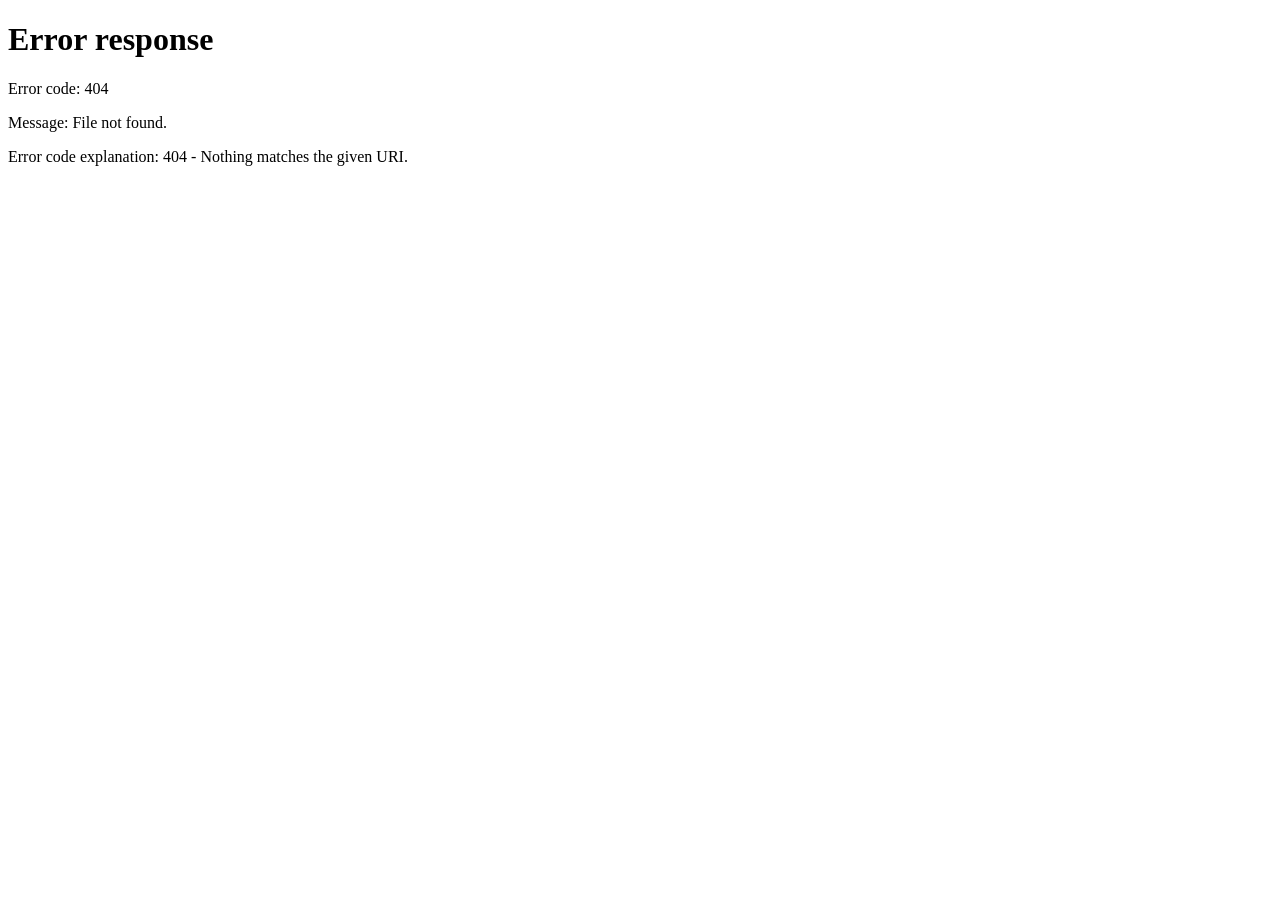
==== index.html @ 81681049 "Add files via upload" ====
<html xmlns="http://www.w3.org/1999/xhtml" lang="en">

<head>
	<meta http-equiv="Content-Type" content="text/html; charset=utf-8" />
	<meta name="description" content="HTTrack is an easy-to-use website mirror utility. It allows you to download a World Wide website from the Internet to a local directory,building recursively all structures, getting html, images, and other files from the server to your computer. Links are rebuiltrelatively so that you can freely browse to the local site (works with any browser). You can mirror several sites together so that you can jump from one toanother. You can, also, update an existing mirror site, or resume an interrupted download. The robot is fully configurable, with an integrated help" />
	<meta name="keywords" content="httrack, HTTRACK, HTTrack, winhttrack, WINHTTRACK, WinHTTrack, offline browser, web mirror utility, aspirateur web, surf offline, web capture, www mirror utility, browse offline, local  site builder, website mirroring, aspirateur www, internet grabber, capture de site web, internet tool, hors connexion, unix, dos, windows 95, windows 98, solaris, ibm580, AIX 4.0, HTS, HTGet, web aspirator, web aspirateur, libre, GPL, GNU, free software" />
	<title>Local index - HTTrack Website Copier</title>
  <!-- Mirror and index made by HTTrack Website Copier/3.49-2 [XR&CO'2014] -->
	<style type="text/css">
	<!--

body {
	margin: 0;  padding: 0;  margin-bottom: 15px;  margin-top: 8px;
	background: #77b;
}
body, td {
	font: 14px "Trebuchet MS", Verdana, Arial, Helvetica, sans-serif;
	}

#subTitle {
	background: #000;  color: #fff;  padding: 4px;  font-weight: bold; 
	}

#siteNavigation a, #siteNavigation .current {
	font-weight: bold;  color: #448;
	}
#siteNavigation a:link    { text-decoration: none; }
#siteNavigation a:visited { text-decoration: none; }

#siteNavigation .current { background-color: #ccd; }

#siteNavigation a:hover   { text-decoration: none;  background-color: #fff;  color: #000; }
#siteNavigation a:active  { text-decoration: none;  background-color: #ccc; }


a:link    { text-decoration: underline;  color: #00f; }
a:visited { text-decoration: underline;  color: #000; }
a:hover   { text-decoration: underline;  color: #c00; }
a:active  { text-decoration: underline; }

#pageContent {
	clear: both;
	border-bottom: 6px solid #000;
	padding: 10px;  padding-top: 20px;
	line-height: 1.65em;
	background-image: url(backblue.gif);
	background-repeat: no-repeat;
	background-position: top right;
	}

#pageContent, #siteNavigation {
	background-color: #ccd;
	}


.imgLeft  { float: left;   margin-right: 10px;  margin-bottom: 10px; }
.imgRight { float: right;  margin-left: 10px;   margin-bottom: 10px; }

hr { height: 1px;  color: #000;  background-color: #000;  margin-bottom: 15px; }

h1 { margin: 0;  font-weight: bold;  font-size: 2em; }
h2 { margin: 0;  font-weight: bold;  font-size: 1.6em; }
h3 { margin: 0;  font-weight: bold;  font-size: 1.3em; }
h4 { margin: 0;  font-weight: bold;  font-size: 1.18em; }

.blak { background-color: #000; }
.hide { display: none; }
.tableWidth { min-width: 400px; }

.tblRegular       { border-collapse: collapse; }
.tblRegular td    { padding: 6px;  background-image: url(fade.gif);  border: 2px solid #99c; }
.tblHeaderColor, .tblHeaderColor td { background: #99c; }
.tblNoBorder td   { border: 0; }


// -->
</style>

</head>

<table width="76%" border="0" align="center" cellspacing="0" cellpadding="3" class="tableWidth">
	<tr>
	<td id="subTitle">HTTrack Website Copier - Open Source offline browser</td>
	</tr>
</table>
<table width="76%" border="0" align="center" cellspacing="0" cellpadding="0" class="tableWidth">
<tr class="blak">
<td>
	<table width="100%" border="0" align="center" cellspacing="1" cellpadding="0">
	<tr>
	<td colspan="6"> 
		<table width="100%" border="0" align="center" cellspacing="0" cellpadding="10">
		<tr> 
		<td id="pageContent"> 
<!-- ==================== End prologue ==================== -->

	<meta name="generator" content="HTTrack Website Copier/3.x">
	<TITLE>Local index - HTTrack</TITLE>
</HEAD>
<BODY>
<H1 ALIGN=Center>Index of locally available sites:</H1>
	<TABLE BORDER="0" WIDTH="100%" CELLSPACING="1" CELLPADDING="0">
		<TR>
			<TD BACKGROUND="fade.gif">
				&middot;
					<A HREF="www.davidwalter.cz/index.html">
						VÁŠ WEB JE VAŠE VIZITKA - David Walter
					</A>		
			</TD>
		</TR>
	</TABLE>
	<BR>
	<BR>
	<BR>
  	<H6 ALIGN="RIGHT">
	<I>Mirror and index made by HTTrack Website Copier [XR&amp;CO'2008]</I>
	</H6>
	<!-- Mirror and index made by HTTrack Website Copier/3.49-2 [XR&CO'2014] -->
	<!-- Thanks for using HTTrack Website Copier! -->
	<meta HTTP-EQUIV="Refresh" CONTENT="0; URL=www.davidwalter.cz/index.html">


<!-- ==================== Start epilogue ==================== -->
		</td>
		</tr>
		</table>
	</td>
	</tr>
	</table>
</td>
</tr>
</table>

<table width="76%" border="0" align="center" valign="bottom" cellspacing="0" cellpadding="0">
	<tr>
	<td id="footer"><small>&copy; 2008 Xavier Roche & other contributors - Web Design: Leto Kauler.</small></td>
	</tr>
</table>

</body>

</html>
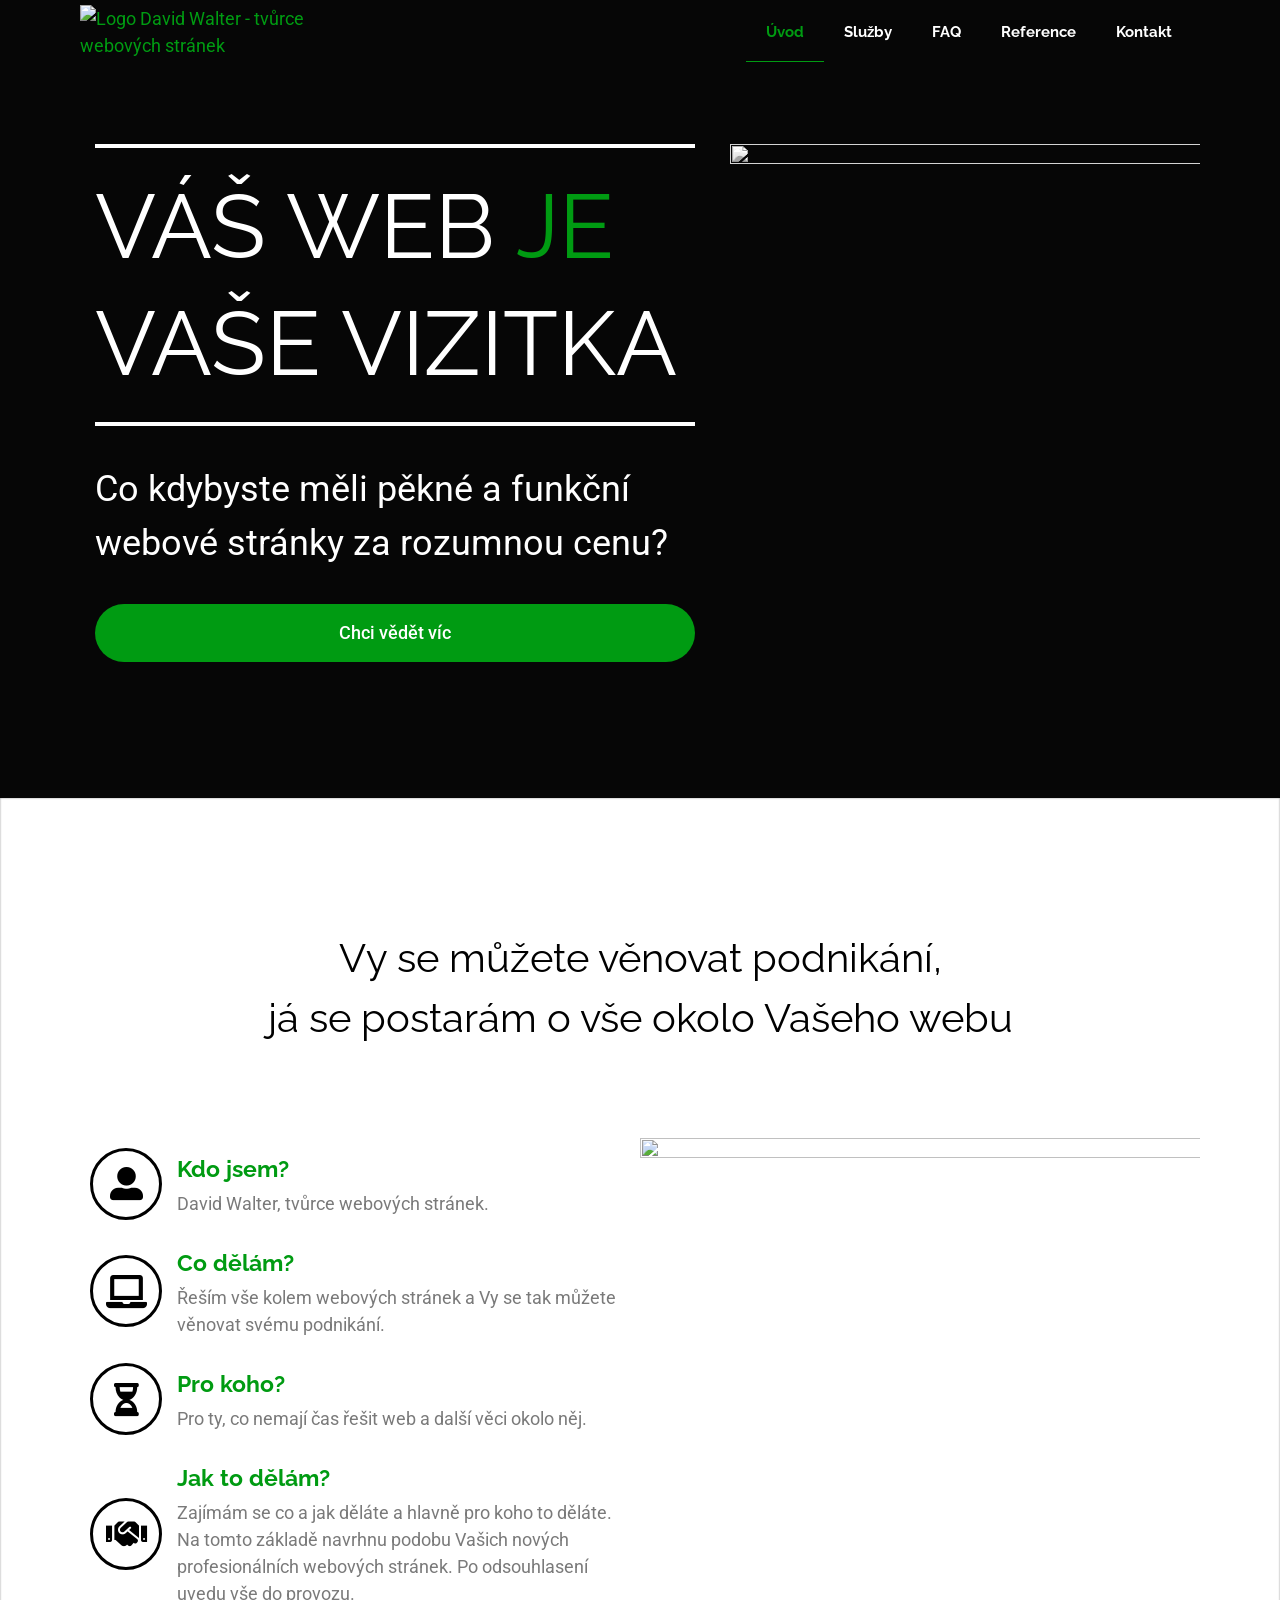
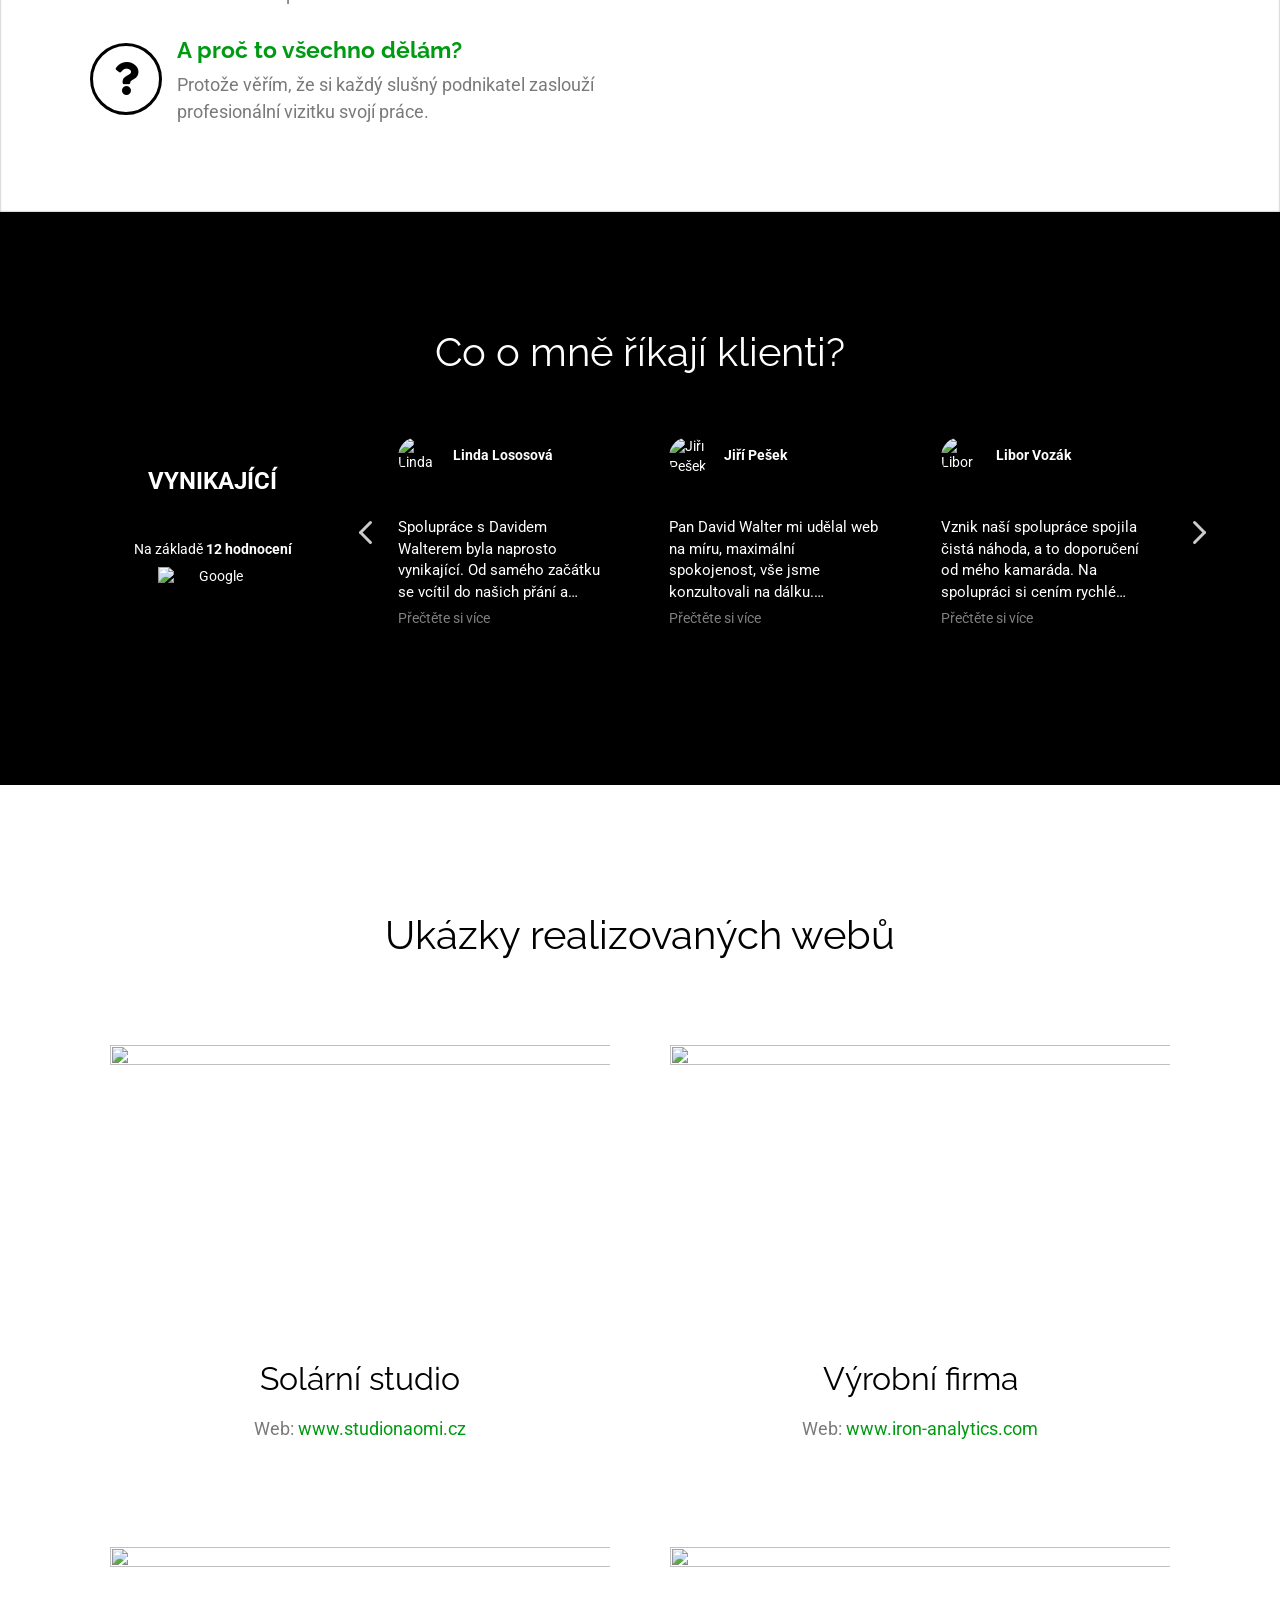
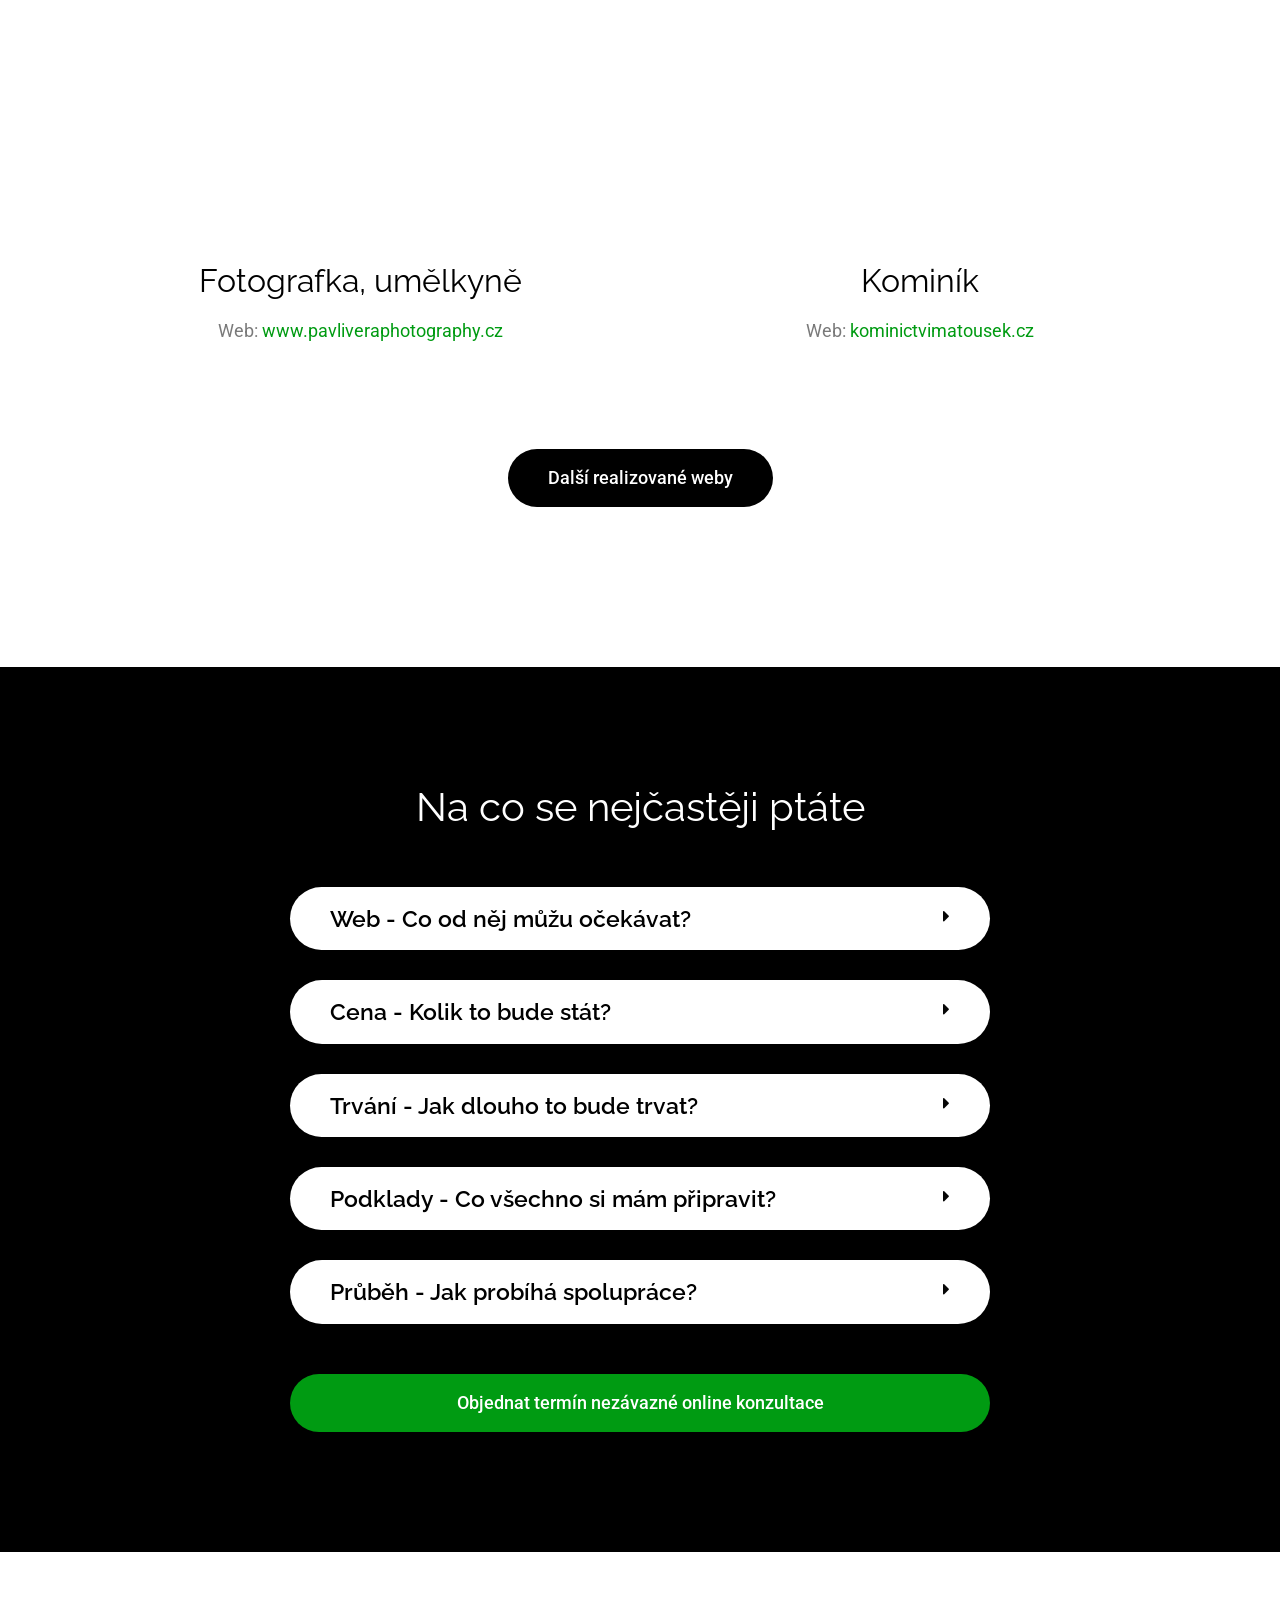
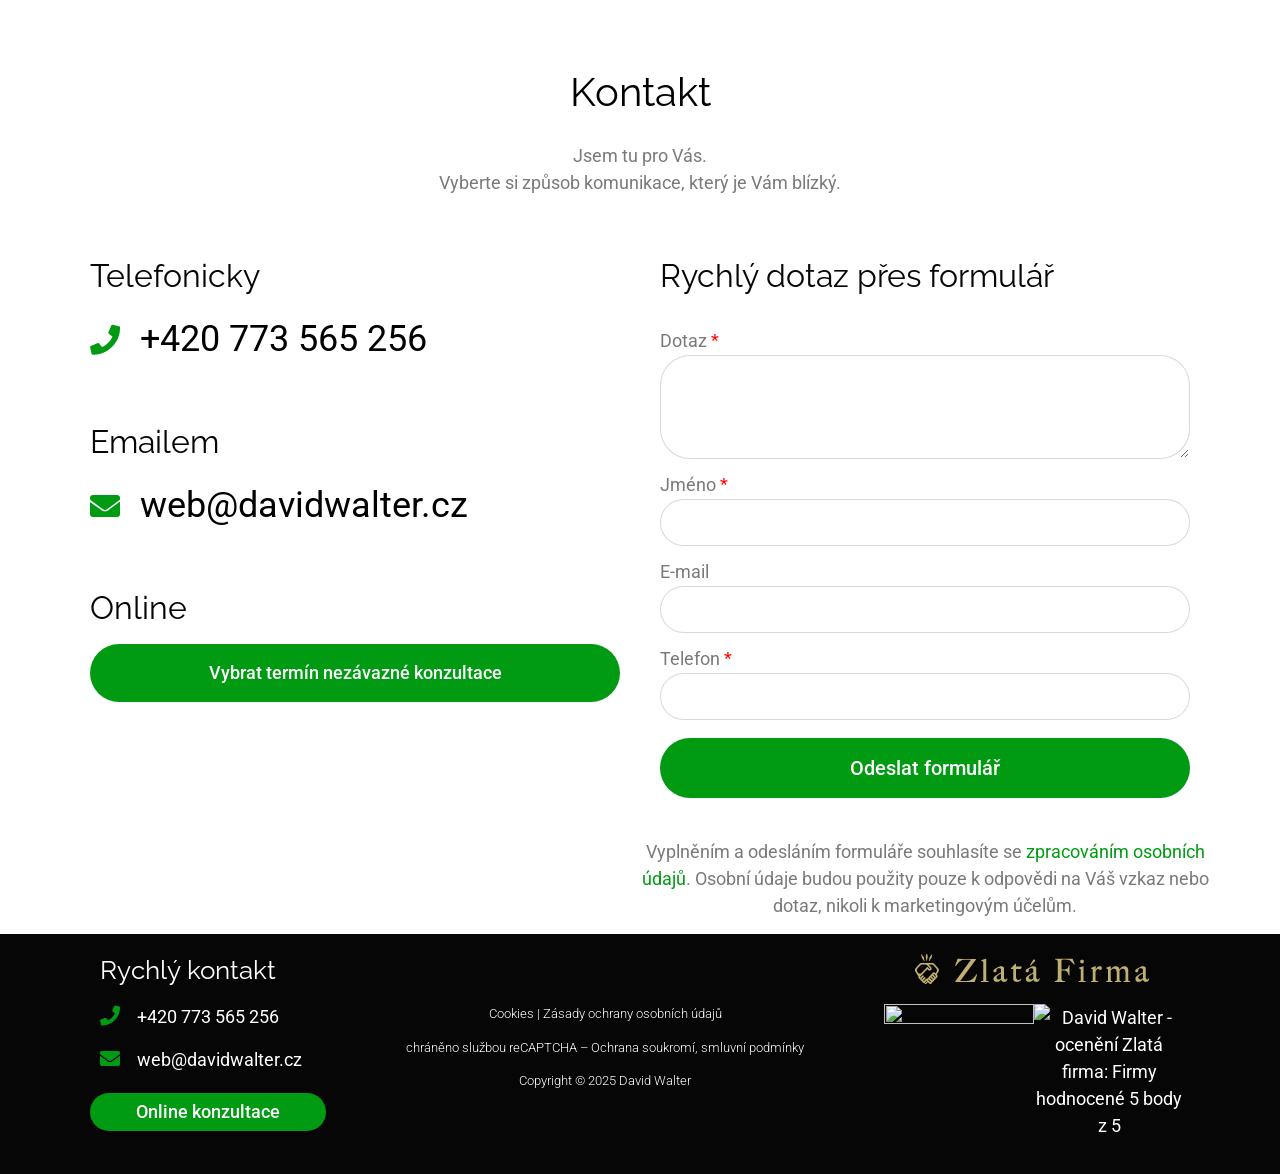
==== commit 711a1e6d: "Add files via upload" ====
--- a/index.html
+++ b/index.html
@@ -1,144 +1,40 @@
-<html xmlns="http://www.w3.org/1999/xhtml" lang="en">
-
-<head>
-	<meta http-equiv="Content-Type" content="text/html; charset=utf-8" />
-	<meta name="description" content="HTTrack is an easy-to-use website mirror utility. It allows you to download a World Wide website from the Internet to a local directory,building recursively all structures, getting html, images, and other files from the server to your computer. Links are rebuiltrelatively so that you can freely browse to the local site (works with any browser). You can mirror several sites together so that you can jump from one toanother. You can, also, update an existing mirror site, or resume an interrupted download. The robot is fully configurable, with an integrated help" />
-	<meta name="keywords" content="httrack, HTTRACK, HTTrack, winhttrack, WINHTTRACK, WinHTTrack, offline browser, web mirror utility, aspirateur web, surf offline, web capture, www mirror utility, browse offline, local  site builder, website mirroring, aspirateur www, internet grabber, capture de site web, internet tool, hors connexion, unix, dos, windows 95, windows 98, solaris, ibm580, AIX 4.0, HTS, HTGet, web aspirator, web aspirateur, libre, GPL, GNU, free software" />
-	<title>Local index - HTTrack Website Copier</title>
-  <!-- Mirror and index made by HTTrack Website Copier/3.49-2 [XR&CO'2014] -->
-	<style type="text/css">
-	<!--
-
-body {
-	margin: 0;  padding: 0;  margin-bottom: 15px;  margin-top: 8px;
-	background: #77b;
-}
-body, td {
-	font: 14px "Trebuchet MS", Verdana, Arial, Helvetica, sans-serif;
-	}
-
-#subTitle {
-	background: #000;  color: #fff;  padding: 4px;  font-weight: bold; 
-	}
-
-#siteNavigation a, #siteNavigation .current {
-	font-weight: bold;  color: #448;
-	}
-#siteNavigation a:link    { text-decoration: none; }
-#siteNavigation a:visited { text-decoration: none; }
-
-#siteNavigation .current { background-color: #ccd; }
-
-#siteNavigation a:hover   { text-decoration: none;  background-color: #fff;  color: #000; }
-#siteNavigation a:active  { text-decoration: none;  background-color: #ccc; }
-
-
-a:link    { text-decoration: underline;  color: #00f; }
-a:visited { text-decoration: underline;  color: #000; }
-a:hover   { text-decoration: underline;  color: #c00; }
-a:active  { text-decoration: underline; }
-
-#pageContent {
-	clear: both;
-	border-bottom: 6px solid #000;
-	padding: 10px;  padding-top: 20px;
-	line-height: 1.65em;
-	background-image: url(backblue.gif);
-	background-repeat: no-repeat;
-	background-position: top right;
-	}
-
-#pageContent, #siteNavigation {
-	background-color: #ccd;
-	}
-
-
-.imgLeft  { float: left;   margin-right: 10px;  margin-bottom: 10px; }
-.imgRight { float: right;  margin-left: 10px;   margin-bottom: 10px; }
-
-hr { height: 1px;  color: #000;  background-color: #000;  margin-bottom: 15px; }
-
-h1 { margin: 0;  font-weight: bold;  font-size: 2em; }
-h2 { margin: 0;  font-weight: bold;  font-size: 1.6em; }
-h3 { margin: 0;  font-weight: bold;  font-size: 1.3em; }
-h4 { margin: 0;  font-weight: bold;  font-size: 1.18em; }
-
-.blak { background-color: #000; }
-.hide { display: none; }
-.tableWidth { min-width: 400px; }
-
-.tblRegular       { border-collapse: collapse; }
-.tblRegular td    { padding: 6px;  background-image: url(fade.gif);  border: 2px solid #99c; }
-.tblHeaderColor, .tblHeaderColor td { background: #99c; }
-.tblNoBorder td   { border: 0; }
-
-
-// -->
-</style>
-
-</head>
-
-<table width="76%" border="0" align="center" cellspacing="0" cellpadding="3" class="tableWidth">
-	<tr>
-	<td id="subTitle">HTTrack Website Copier - Open Source offline browser</td>
-	</tr>
-</table>
-<table width="76%" border="0" align="center" cellspacing="0" cellpadding="0" class="tableWidth">
-<tr class="blak">
-<td>
-	<table width="100%" border="0" align="center" cellspacing="1" cellpadding="0">
-	<tr>
-	<td colspan="6"> 
-		<table width="100%" border="0" align="center" cellspacing="0" cellpadding="10">
-		<tr> 
-		<td id="pageContent"> 
-<!-- ==================== End prologue ==================== -->
-
-	<meta name="generator" content="HTTrack Website Copier/3.x">
-	<TITLE>Local index - HTTrack</TITLE>
-</HEAD>
-<BODY>
-<H1 ALIGN=Center>Index of locally available sites:</H1>
-	<TABLE BORDER="0" WIDTH="100%" CELLSPACING="1" CELLPADDING="0">
-		<TR>
-			<TD BACKGROUND="fade.gif">
-				&middot;
-					<A HREF="www.davidwalter.cz/index.html">
-						VÁŠ WEB JE VAŠE VIZITKA - David Walter
-					</A>		
-			</TD>
-		</TR>
-	</TABLE>
-	<BR>
-	<BR>
-	<BR>
-  	<H6 ALIGN="RIGHT">
-	<I>Mirror and index made by HTTrack Website Copier [XR&amp;CO'2008]</I>
-	</H6>
-	<!-- Mirror and index made by HTTrack Website Copier/3.49-2 [XR&CO'2014] -->
-	<!-- Thanks for using HTTrack Website Copier! -->
-	<meta HTTP-EQUIV="Refresh" CONTENT="0; URL=www.davidwalter.cz/index.html">
-
-
-<!-- ==================== Start epilogue ==================== -->
-		</td>
-		</tr>
-		</table>
-	</td>
-	</tr>
-	</table>
-</td>
-</tr>
-</table>
-
-<table width="76%" border="0" align="center" valign="bottom" cellspacing="0" cellpadding="0">
-	<tr>
-	<td id="footer"><small>&copy; 2008 Xavier Roche & other contributors - Web Design: Leto Kauler.</small></td>
-	</tr>
-</table>
-
-</body>
-
-</html>
-
-
+<!doctype html><html lang="cs" prefix="og: https://ogp.me/ns#">
+<!-- Mirrored from www.davidwalter.cz/ by HTTrack Website Copier/3.x [XR&CO'2014], Fri, 10 Apr 2026 12:38:30 GMT -->
+<!-- Added by HTTrack --><meta http-equiv="content-type" content="text/html;charset=UTF-8" /><!-- /Added by HTTrack -->
+<head><meta charset="UTF-8"><meta name="viewport" content="width=device-width, initial-scale=1"><link rel="profile" href="http://gmpg.org/xfn/11"><style>img:is([sizes="auto" i],[sizes^="auto," i]){contain-intrinsic-size:3000px 1500px}</style><title>VÁŠ WEB JE VAŠE VIZITKA - David Walter</title><style id="rocket-critical-css">ol,ul{box-sizing:border-box}:root{--wp--preset--font-size--normal:16px;--wp--preset--font-size--huge:42px}body>:not(.preloader-plus){opacity:0}.preloader-plus{position:fixed;top:0;left:0;width:100%;height:100%;width:100vw;height:100vh;opacity:1;background-color:#fff;z-index:999;transform:scale(1)}.preloader-plus *{opacity:1;transform:translate(0,0) scale(1)}.preloader-plus img{display:block;max-width:100%}.preloader-plus .preloader-content{position:absolute;top:50%;left:50%;transform:translate3d(-50%,-50%,0);width:100%;display:-ms-flexbox;display:flex;-ms-flex-flow:column nowrap;flex-flow:column nowrap;-ms-flex-align:center;align-items:center;-ms-flex-pack:center;justify-content:center}.preloader-plus .preloader-content>:not(:last-child){margin-bottom:20px}.preloader-plus .prog-bar-wrapper:not(.middle){position:fixed;width:100%;left:50%;right:50%;transform:translateX(-50%)}.preloader-plus .prog-bar{width:0;height:5px;background-color:red}.preloader-plus .prog-bar-bg{position:absolute;width:100%;height:5px}html{line-height:1.15;-webkit-text-size-adjust:100%}*,:after,:before{-webkit-box-sizing:border-box;box-sizing:border-box}body{margin:0;font-family:-apple-system,BlinkMacSystemFont,Segoe UI,Roboto,Helvetica Neue,Arial,Noto Sans,sans-serif;font-size:1rem;font-weight:400;line-height:1.5;color:#333;background-color:#fff}h1{margin-top:.5rem;margin-bottom:1rem;font-family:inherit;font-weight:500;line-height:1.2;color:inherit}h1{font-size:2.5rem}p{margin-top:0;margin-bottom:.9rem}a{background-color:transparent;text-decoration:none;color:#c36}b{font-weight:bolder}img{border-style:none;height:auto;max-width:100%}details{display:block}summary{display:list-item}figcaption{font-size:16px;color:#333;line-height:1.4;font-style:italic;font-weight:400}label{display:inline-block;line-height:1;vertical-align:middle}button,input{font-family:inherit;font-size:1rem;line-height:1.5;margin:0}button,input{overflow:visible}button{text-transform:none}button{width:auto;-webkit-appearance:button}button::-moz-focus-inner{border-style:none;padding:0}button:-moz-focusring{outline:1px dotted ButtonText}button{display:inline-block;font-weight:400;color:#c36;text-align:center;white-space:nowrap;background-color:transparent;border:1px solid #c36;padding:.5rem 1rem;font-size:1rem;border-radius:3px}[type=checkbox]{-webkit-box-sizing:border-box;box-sizing:border-box;padding:0}::-webkit-file-upload-button{-webkit-appearance:button;font:inherit}li,ol,ul{margin-top:0;margin-bottom:0;border:0;outline:0;font-size:100%;vertical-align:baseline;background:transparent}.wp-caption{margin-bottom:1.25rem;max-width:100%}.wp-caption img{display:block;margin-left:auto;margin-right:auto}.wp-caption-text{margin:0;text-align:center}.site-navigation{grid-area:nav-menu;display:-webkit-box;display:-ms-flexbox;display:flex;-webkit-box-align:center;-ms-flex-align:center;align-items:center;-webkit-box-pack:end;-ms-flex-pack:end;justify-content:flex-end;-webkit-box-flex:1;-ms-flex-positive:1;flex-grow:1}@font-face{font-family:eicons;src:url(wp-content/plugins/elementor/assets/lib/eicons/fonts/eicons2cbf.eot?5.6.2);src:url(https://www.davidwalter.cz/wp-content/plugins/elementor/assets/lib/eicons/fonts/eicons.eot?5.6.2#iefix) format("embedded-opentype"),url(https://www.davidwalter.cz/wp-content/plugins/elementor/assets/lib/eicons/fonts/eicons.woff2?5.6.2) format("woff2"),url(https://www.davidwalter.cz/wp-content/plugins/elementor/assets/lib/eicons/fonts/eicons.woff?5.6.2) format("woff"),url(https://www.davidwalter.cz/wp-content/plugins/elementor/assets/lib/eicons/fonts/eicons.ttf?5.6.2) format("truetype"),url(https://www.davidwalter.cz/wp-content/plugins/elementor/assets/lib/eicons/fonts/eicons.svg?5.6.2#eicon) format("svg");font-weight:400;font-style:normal}[class^=eicon]{display:inline-block;font-family:eicons;font-size:inherit;font-weight:400;font-style:normal;font-variant:normal;line-height:1;text-rendering:auto;-webkit-font-smoothing:antialiased;-moz-osx-font-smoothing:grayscale}.eicon-menu-bar:before{content:'\e816'}@keyframes slideInRight{from{transform:translate3d(100%,0,0);visibility:visible}to{transform:translate3d(0,0,0)}}.slideInRight{animation-name:slideInRight}.elementor-screen-only{position:absolute;top:-10000em;width:1px;height:1px;margin:-1px;padding:0;overflow:hidden;clip:rect(0,0,0,0);border:0}.elementor-clearfix:after{content:"";display:block;clear:both;width:0;height:0}.elementor{-webkit-hyphens:manual;-ms-hyphens:manual;hyphens:manual}.elementor *,.elementor :after,.elementor :before{-webkit-box-sizing:border-box;box-sizing:border-box}.elementor a{-webkit-box-shadow:none;box-shadow:none;text-decoration:none}.elementor img{height:auto;max-width:100%;border:none;-webkit-border-radius:0;border-radius:0;-webkit-box-shadow:none;box-shadow:none}.elementor .elementor-widget:not(.elementor-widget-text-editor) figure{margin:0}.elementor-invisible{visibility:hidden}.elementor-align-justify .elementor-button{width:100%}.elementor-section{position:relative}.elementor-section .elementor-container{display:-webkit-box;display:-webkit-flex;display:-ms-flexbox;display:flex;margin-right:auto;margin-left:auto;position:relative}.elementor-section.elementor-section-boxed>.elementor-container{max-width:1140px}.elementor-row{width:100%;display:-webkit-box;display:-webkit-flex;display:-ms-flexbox;display:flex}@media (max-width:1024px){.elementor-row{-webkit-flex-wrap:wrap;-ms-flex-wrap:wrap;flex-wrap:wrap}}.elementor-column-wrap{width:100%;position:relative;display:-webkit-box;display:-webkit-flex;display:-ms-flexbox;display:flex}.elementor-widget-wrap{position:relative;width:100%;-webkit-flex-wrap:wrap;-ms-flex-wrap:wrap;flex-wrap:wrap;-webkit-align-content:flex-start;-ms-flex-line-pack:start;align-content:flex-start}.elementor:not(.elementor-bc-flex-widget) .elementor-widget-wrap{display:-webkit-box;display:-webkit-flex;display:-ms-flexbox;display:flex}.elementor-widget-wrap>.elementor-element{width:100%}.elementor-widget{position:relative}.elementor-widget:not(:last-child){margin-bottom:20px}.elementor-column{position:relative;min-height:1px;display:-webkit-box;display:-webkit-flex;display:-ms-flexbox;display:flex}.elementor-column-gap-default>.elementor-row>.elementor-column>.elementor-element-populated{padding:10px}@media (min-width:768px){.elementor-column.elementor-col-33{width:33.333%}.elementor-column.elementor-col-50{width:50%}.elementor-column.elementor-col-100{width:100%}}@media (max-width:767px){.elementor-column{width:100%}}@media (min-width:1025px){#elementor-device-mode:after{content:"desktop"}}@media (min-width:768px) and (max-width:1024px){#elementor-device-mode:after{content:"tablet"}}@media (max-width:767px){#elementor-device-mode:after{content:"mobile"}}.elementor-button{display:inline-block;line-height:1;background-color:#818a91;font-size:15px;padding:12px 24px;-webkit-border-radius:3px;border-radius:3px;color:#fff;fill:#fff;text-align:center}.elementor-button:visited{color:#fff}.elementor-button-content-wrapper{display:-webkit-box;display:-webkit-flex;display:-ms-flexbox;display:flex;-webkit-box-pack:center;-webkit-justify-content:center;-ms-flex-pack:center;justify-content:center}.elementor-button-text{-webkit-box-flex:1;-webkit-flex-grow:1;-ms-flex-positive:1;flex-grow:1;-webkit-box-ordinal-group:11;-webkit-order:10;-ms-flex-order:10;order:10;display:inline-block}.elementor-button.elementor-size-lg{font-size:18px;padding:20px 40px;-webkit-border-radius:5px;border-radius:5px}.elementor-button span{text-decoration:inherit}.elementor-widget-heading .elementor-heading-title{padding:0;margin:0;line-height:1}.elementor-icon{display:inline-block;line-height:1;color:#818a91;font-size:50px;text-align:center}.elementor-icon i{width:1em;height:1em;position:relative;display:block}.elementor-icon i:before{position:absolute;left:50%;-webkit-transform:translateX(-50%);-ms-transform:translateX(-50%);transform:translateX(-50%)}.elementor-widget-image{text-align:center}.elementor-widget-image .elementor-image figure>a{display:inline-block}.elementor-widget-image .elementor-image img{vertical-align:middle;display:inline-block}.elementor-social-icons-wrapper{font-size:0}.elementor-social-icon{background-color:#818a91;font-size:25px;text-align:center;padding:.5em;margin-right:5px}.elementor-social-icon i{color:#fff}.elementor-social-icon:last-child{margin:0}.elementor-social-icon-facebook{background-color:#3b5998}.elementor-social-icon-instagram{background-color:#262626}.elementor-social-icon-youtube{background-color:#cd201f}.elementor-shape-rounded .elementor-icon.elementor-social-icon{-webkit-border-radius:10%;border-radius:10%}.elementor-toggle .elementor-tab-title .elementor-toggle-icon .elementor-toggle-icon-opened{display:none}.elementor-toggle .elementor-tab-content{padding:15px;border-bottom:1px solid #d4d4d4;display:none}@media (max-width:767px){.elementor-toggle .elementor-tab-content{padding:12px 10px}}.animated{-webkit-animation-duration:1.25s;animation-duration:1.25s}@media (prefers-reduced-motion:reduce){.animated{-webkit-animation:none;animation:none}}@media (max-width:767px){.elementor .elementor-hidden-phone{display:none}}@media (min-width:768px) and (max-width:1024px){.elementor .elementor-hidden-tablet{display:none}}@media (min-width:1025px){.elementor .elementor-hidden-desktop{display:none}}.elementor-item:after,.elementor-item:before{display:block;position:absolute}.elementor-item:not(:hover):not(:focus):not(.elementor-item-active):not(.highlighted):after,.elementor-item:not(:hover):not(:focus):not(.elementor-item-active):not(.highlighted):before{opacity:0}.elementor-item-active:after,.elementor-item-active:before{-webkit-transform:scale(1);-ms-transform:scale(1);transform:scale(1)}.e--pointer-underline .elementor-item:after,.e--pointer-underline .elementor-item:before{height:3px;width:100%;left:0;background-color:#55595c;z-index:2}.e--pointer-underline .elementor-item:after{content:"";bottom:0}.elementor-nav-menu--main .elementor-nav-menu a{padding:13px 20px}.elementor-nav-menu--layout-horizontal{display:-webkit-box;display:-ms-flexbox;display:flex}.elementor-nav-menu--layout-horizontal .elementor-nav-menu{display:-webkit-box;display:-ms-flexbox;display:flex;-ms-flex-wrap:wrap;flex-wrap:wrap}.elementor-nav-menu--layout-horizontal .elementor-nav-menu a{white-space:nowrap}.elementor-nav-menu__align-right .elementor-nav-menu{margin-left:auto}.elementor-nav-menu__align-right .elementor-nav-menu{-webkit-box-pack:end;-ms-flex-pack:end;justify-content:flex-end}.elementor-widget-nav-menu .elementor-widget-container{display:-webkit-box;display:-ms-flexbox;display:flex;-webkit-box-orient:vertical;-webkit-box-direction:normal;-ms-flex-direction:column;flex-direction:column}.elementor-nav-menu{position:relative;z-index:2}.elementor-nav-menu:after{content:"\00a0";display:block;height:0;font:0/0 serif;clear:both;visibility:hidden;overflow:hidden}.elementor-nav-menu,.elementor-nav-menu li{display:block;list-style:none;margin:0;padding:0;line-height:normal}.elementor-nav-menu a,.elementor-nav-menu li{position:relative}.elementor-nav-menu li{border-width:0}.elementor-nav-menu a{display:-webkit-box;display:-ms-flexbox;display:flex;-webkit-box-align:center;-ms-flex-align:center;align-items:center}.elementor-nav-menu a{padding:10px 20px;line-height:20px}.elementor-nav-menu--dropdown .elementor-item.elementor-item-active{background-color:#55595c;color:#fff}.elementor-menu-toggle{display:-webkit-box;display:-ms-flexbox;display:flex;-webkit-box-align:center;-ms-flex-align:center;align-items:center;-webkit-box-pack:center;-ms-flex-pack:center;justify-content:center;font-size:22px;padding:.25em;border:0 solid;border-radius:3px;background-color:rgba(0,0,0,.05);color:#494c4f}.elementor-nav-menu--dropdown{background-color:#fff;font-size:13px}.elementor-nav-menu--dropdown.elementor-nav-menu__container{margin-top:10px;-webkit-transform-origin:top;-ms-transform-origin:top;transform-origin:top;overflow:auto}.elementor-nav-menu--dropdown a{color:#494c4f;-webkit-box-pack:justify;-ms-flex-pack:justify;justify-content:space-between}.elementor-nav-menu__text-align-center .elementor-nav-menu--dropdown .elementor-nav-menu a{-webkit-box-pack:center;-ms-flex-pack:center;justify-content:center}.elementor-nav-menu--toggle .elementor-menu-toggle:not(.elementor-active)+.elementor-nav-menu__container{-webkit-transform:scaleY(0);-ms-transform:scaleY(0);transform:scaleY(0);max-height:0}.elementor-nav-menu--stretch .elementor-nav-menu__container.elementor-nav-menu--dropdown{position:absolute;z-index:9997}@media (min-width:1025px){.elementor-nav-menu--dropdown-tablet .elementor-menu-toggle,.elementor-nav-menu--dropdown-tablet .elementor-nav-menu--dropdown{display:none}}@media (max-width:1024px){.elementor-nav-menu--dropdown-tablet .elementor-nav-menu--main{display:none}}.elementor-location-header:before{content:"";display:table;clear:both}.elementor-sticky--active{z-index:99}.fab,.fas{-moz-osx-font-smoothing:grayscale;-webkit-font-smoothing:antialiased;display:inline-block;font-style:normal;font-variant:normal;text-rendering:auto;line-height:1}.fa-caret-up:before{content:"\f0d8"}.fa-facebook:before{content:"\f09a"}.fa-instagram:before{content:"\f16d"}.fa-phone:before{content:"\f095"}.fa-times:before{content:"\f00d"}.fa-youtube:before{content:"\f167"}@font-face{font-family:"Font Awesome 5 Brands";font-style:normal;font-weight:normal;font-display:auto;src:url(https://www.davidwalter.cz/wp-content/plugins/elementor/assets/lib/font-awesome/webfonts/fa-brands-400.eot);src:url(https://www.davidwalter.cz/wp-content/plugins/elementor/assets/lib/font-awesome/webfonts/fa-brands-400.eot?#iefix) format("embedded-opentype"),url(https://www.davidwalter.cz/wp-content/plugins/elementor/assets/lib/font-awesome/webfonts/fa-brands-400.woff2) format("woff2"),url(https://www.davidwalter.cz/wp-content/plugins/elementor/assets/lib/font-awesome/webfonts/fa-brands-400.woff) format("woff"),url(https://www.davidwalter.cz/wp-content/plugins/elementor/assets/lib/font-awesome/webfonts/fa-brands-400.ttf) format("truetype"),url(https://www.davidwalter.cz/wp-content/plugins/elementor/assets/lib/font-awesome/webfonts/fa-brands-400.svg#fontawesome) format("svg")}.fab{font-family:"Font Awesome 5 Brands"}@font-face{font-family:"Font Awesome 5 Free";font-style:normal;font-weight:400;font-display:auto;src:url(https://www.davidwalter.cz/wp-content/plugins/elementor/assets/lib/font-awesome/webfonts/fa-regular-400.eot);src:url(https://www.davidwalter.cz/wp-content/plugins/elementor/assets/lib/font-awesome/webfonts/fa-regular-400.eot?#iefix) format("embedded-opentype"),url(https://www.davidwalter.cz/wp-content/plugins/elementor/assets/lib/font-awesome/webfonts/fa-regular-400.woff2) format("woff2"),url(https://www.davidwalter.cz/wp-content/plugins/elementor/assets/lib/font-awesome/webfonts/fa-regular-400.woff) format("woff"),url(https://www.davidwalter.cz/wp-content/plugins/elementor/assets/lib/font-awesome/webfonts/fa-regular-400.ttf) format("truetype"),url(https://www.davidwalter.cz/wp-content/plugins/elementor/assets/lib/font-awesome/webfonts/fa-regular-400.svg#fontawesome) format("svg")}@font-face{font-family:"Font Awesome 5 Free";font-style:normal;font-weight:900;font-display:auto;src:url(https://www.davidwalter.cz/wp-content/plugins/elementor/assets/lib/font-awesome/webfonts/fa-solid-900.eot);src:url(https://www.davidwalter.cz/wp-content/plugins/elementor/assets/lib/font-awesome/webfonts/fa-solid-900.eot?#iefix) format("embedded-opentype"),url(https://www.davidwalter.cz/wp-content/plugins/elementor/assets/lib/font-awesome/webfonts/fa-solid-900.woff2) format("woff2"),url(https://www.davidwalter.cz/wp-content/plugins/elementor/assets/lib/font-awesome/webfonts/fa-solid-900.woff) format("woff"),url(https://www.davidwalter.cz/wp-content/plugins/elementor/assets/lib/font-awesome/webfonts/fa-solid-900.ttf) format("truetype"),url(https://www.davidwalter.cz/wp-content/plugins/elementor/assets/lib/font-awesome/webfonts/fa-solid-900.svg#fontawesome) format("svg")}.fas{font-family:"Font Awesome 5 Free"}.fas{font-weight:900}.elementor-widget-heading .elementor-heading-title{color:#6ec1e4;font-family:"Raleway",Sans-serif;font-weight:400}.elementor-widget-image .widget-image-caption{color:#7a7a7a;font-family:"Roboto",Sans-serif;font-weight:400}.elementor-widget-text-editor{color:#7a7a7a;font-family:"Roboto",Sans-serif;font-weight:400}.elementor-widget-button .elementor-button{font-family:"Roboto",Sans-serif;font-weight:500;background-color:#61ce70}.elementor-widget-icon.elementor-view-default .elementor-icon{color:#6ec1e4;border-color:#6ec1e4}.elementor-widget-toggle .elementor-toggle .elementor-tab-content{color:#7a7a7a;font-family:"Roboto",Sans-serif;font-weight:400}.elementor-widget-theme-site-logo .widget-image-caption{color:#7a7a7a;font-family:"Roboto",Sans-serif;font-weight:400}.elementor-widget-nav-menu .elementor-nav-menu .elementor-item{font-family:"Raleway",Sans-serif;font-weight:400}.elementor-widget-nav-menu .elementor-nav-menu--main .elementor-item{color:#7a7a7a}.elementor-widget-nav-menu .elementor-nav-menu--main .elementor-item.elementor-item-active{color:#61ce70}.elementor-widget-nav-menu .elementor-nav-menu--main:not(.e--pointer-framed) .elementor-item:before,.elementor-widget-nav-menu .elementor-nav-menu--main:not(.e--pointer-framed) .elementor-item:after{background-color:#61ce70}.elementor-widget-nav-menu .elementor-nav-menu--dropdown .elementor-item{font-family:"Roboto",Sans-serif;font-weight:500}body.elementor-kit-36{font-size:18px}body.elementor-kit-36 a{color:#009B12}body.elementor-kit-36 h1{color:#000000}body.elementor-kit-36 button,body.elementor-kit-36 .elementor-button{border-radius:50px 50px 50px 50px}.elementor-2664 .elementor-element.elementor-element-c57fee5:not(.elementor-motion-effects-element-type-background){background-color:#060606}.elementor-2664 .elementor-element.elementor-element-c57fee5{margin-top:0px;margin-bottom:0px;padding:70px 0px 0px 0px}.elementor-2664 .elementor-element.elementor-element-f1a29b5>.elementor-container{max-width:600px}.elementor-2664 .elementor-element.elementor-element-bc9a6d7>.elementor-element-populated{padding:0px 0px 0px 0px}.elementor-2664 .elementor-element.elementor-element-a941db1{text-align:left}.elementor-2664 .elementor-element.elementor-element-a941db1 .elementor-heading-title{color:#FFFFFF;font-size:5em;line-height:1.3em}.elementor-2664 .elementor-element.elementor-element-a941db1>.elementor-widget-container{padding:020px 0px 20px 0px;border-style:solid;border-width:4px 0px 4px 0px;border-color:#FFFFFF}.elementor-2664 .elementor-element.elementor-element-d4c1468{color:#FFFFFF;font-size:2em}.elementor-2664 .elementor-element.elementor-element-d4c1468>.elementor-widget-container{padding:16px 0px 0px 0px}.elementor-2664 .elementor-element.elementor-element-67d2a26 .elementor-button{fill:#FFFFFF;color:#FFFFFF;background-color:#009B12}.elementor-2664 .elementor-element.elementor-element-162f283 .elementor-image img{filter:brightness(110%) contrast(100%) saturate(0%) blur(0px) hue-rotate(0deg)}.elementor-2664 .elementor-element.elementor-element-890fb88:not(.elementor-motion-effects-element-type-background){background-color:#FFFFFF}.elementor-2664 .elementor-element.elementor-element-890fb88{border-style:solid;border-width:0px 0px 0px 0px;border-color:#7A7A7A;box-shadow:0px 0px 2px 0px rgba(0,0,0,0.5) inset;color:#000000;padding:120px 0px 0px 0px}.elementor-2664 .elementor-element.elementor-element-890fb88{border-radius:0px 0px 0px 0px}.elementor-2664 .elementor-element.elementor-element-14f9119 .elementor-toggle .elementor-tab-content{border-width:0px;border-bottom-color:#FFFFFF;color:#FFFFFF;padding:0px 40px 30px 40px}.elementor-2664 .elementor-element.elementor-element-14f9119 .elementor-toggle .elementor-tab-title .elementor-toggle-icon i:before{color:#060606}@media (max-width:1024px){.elementor-2664 .elementor-element.elementor-element-c57fee5{margin-top:0px;margin-bottom:0px}.elementor-2664 .elementor-element.elementor-element-bc9a6d7>.elementor-element-populated{padding:8px 8px 8px 8px}.elementor-2664 .elementor-element.elementor-element-a941db1 .elementor-heading-title{font-size:2.8em}.elementor-2664 .elementor-element.elementor-element-a941db1>.elementor-widget-container{border-width:2px 0px 2px 0px}.elementor-2664 .elementor-element.elementor-element-d4c1468{font-size:1.5em}.elementor-2664 .elementor-element.elementor-element-890fb88{padding:100px 25px 0px 25px}}@media (max-width:767px){.elementor-2664 .elementor-element.elementor-element-c57fee5{margin-top:0px;margin-bottom:0px;padding:0px 0px 0px 0px}.elementor-2664 .elementor-element.elementor-element-bc9a6d7>.elementor-element-populated{padding:8px 8px 8px 8px}.elementor-2664 .elementor-element.elementor-element-a941db1{text-align:left}.elementor-2664 .elementor-element.elementor-element-a941db1 .elementor-heading-title{font-size:2.6em}.elementor-2664 .elementor-element.elementor-element-a941db1>.elementor-widget-container{padding:15px 5px 15px 5px;border-width:2px 0px 2px 0px}.elementor-2664 .elementor-element.elementor-element-d4c1468{font-size:1.5em}.elementor-2664 .elementor-element.elementor-element-d4c1468>.elementor-widget-container{padding:0px 0px 0px 0px}.elementor-2664 .elementor-element.elementor-element-890fb88{padding:50px 10px 0px 10px}}@media (min-width:768px){.elementor-2664 .elementor-element.elementor-element-63fc037{width:57%}.elementor-2664 .elementor-element.elementor-element-bc9a6d7{width:100%}.elementor-2664 .elementor-element.elementor-element-6921399{width:43%}}@media (max-width:1024px) and (min-width:768px){.elementor-2664 .elementor-element.elementor-element-63fc037{width:50%}.elementor-2664 .elementor-element.elementor-element-6921399{width:50%}}.elementor-52 .elementor-element.elementor-element-5e08df47>.elementor-container>.elementor-row>.elementor-column>.elementor-column-wrap>.elementor-widget-wrap{align-content:center;align-items:center}.elementor-52 .elementor-element.elementor-element-5e08df47:not(.elementor-motion-effects-element-type-background){background-color:#060606}.elementor-52 .elementor-element.elementor-element-5e08df47{margin-top:0px;margin-bottom:0px}.elementor-52 .elementor-element.elementor-element-3b6f3b48>.elementor-element-populated{padding:0px 0px 0px 0px}.elementor-52 .elementor-element.elementor-element-b78475f{text-align:left}.elementor-52 .elementor-element.elementor-element-b78475f>.elementor-widget-container{margin:5px 10px 5px 10px}.elementor-52 .elementor-element.elementor-element-4b29985 .elementor-icon-wrapper{text-align:right}.elementor-52 .elementor-element.elementor-element-4b29985.elementor-view-default .elementor-icon{color:#FFFFFF;border-color:#FFFFFF}.elementor-52 .elementor-element.elementor-element-4b29985 .elementor-icon{font-size:30px}.elementor-52 .elementor-element.elementor-element-4b29985 .elementor-icon i{transform:rotate(0deg)}.elementor-52 .elementor-element.elementor-element-4e532b91.elementor-column>.elementor-column-wrap>.elementor-widget-wrap{justify-content:flex-end}.elementor-52 .elementor-element.elementor-element-2f58dc7d .elementor-nav-menu .elementor-item{font-size:15px;font-weight:bold}.elementor-52 .elementor-element.elementor-element-2f58dc7d .elementor-nav-menu--main .elementor-item{color:#ffffff;padding-top:20px;padding-bottom:20px}.elementor-52 .elementor-element.elementor-element-2f58dc7d .elementor-nav-menu--main .elementor-item.elementor-item-active{color:#009B12}.elementor-52 .elementor-element.elementor-element-2f58dc7d .elementor-nav-menu--main:not(.e--pointer-framed) .elementor-item:before,.elementor-52 .elementor-element.elementor-element-2f58dc7d .elementor-nav-menu--main:not(.e--pointer-framed) .elementor-item:after{background-color:#009B12}.elementor-52 .elementor-element.elementor-element-2f58dc7d .e--pointer-underline .elementor-item:after{height:1px}.elementor-52 .elementor-element.elementor-element-2f58dc7d .elementor-nav-menu--dropdown a,.elementor-52 .elementor-element.elementor-element-2f58dc7d .elementor-menu-toggle{color:#FFFFFF}.elementor-52 .elementor-element.elementor-element-2f58dc7d .elementor-nav-menu--dropdown{background-color:#060606;border-style:solid;border-color:#FFFFFF}.elementor-52 .elementor-element.elementor-element-2f58dc7d .elementor-nav-menu--dropdown a.elementor-item-active{color:#009B12}.elementor-52 .elementor-element.elementor-element-2f58dc7d .elementor-nav-menu--dropdown a.elementor-item-active{background-color:#060606}.elementor-52 .elementor-element.elementor-element-2f58dc7d .elementor-nav-menu--dropdown .elementor-item{font-size:16px}.elementor-52 .elementor-element.elementor-element-2f58dc7d .elementor-nav-menu--dropdown li:not(:last-child){border-style:solid;border-color:#FFFFFF;border-bottom-width:1px}.elementor-52 .elementor-element.elementor-element-2f58dc7d div.elementor-menu-toggle{color:#ffffff}.elementor-52 .elementor-element.elementor-element-2f58dc7d .elementor-menu-toggle{font-size:25px;border-width:0px;border-radius:53px}.elementor-52 .elementor-element.elementor-element-2f58dc7d>.elementor-widget-container{padding:0px 10px 0px 0px}@media (max-width:1024px){.elementor-52 .elementor-element.elementor-element-5e08df47{margin-top:0px;margin-bottom:0px;padding:10px 10px 10px 10px}.elementor-52 .elementor-element.elementor-element-4b29985 .elementor-icon-wrapper{text-align:right}.elementor-52 .elementor-element.elementor-element-2f58dc7d .elementor-nav-menu__container.elementor-nav-menu--dropdown{margin-top:45px!important}.elementor-52 .elementor-element.elementor-element-2f58dc7d>.elementor-widget-container{padding:0px 0px 0px 0px}}@media (max-width:767px){.elementor-52 .elementor-element.elementor-element-5e08df47{margin-top:0px;margin-bottom:0px;padding:0px 0px 0px 0px}.elementor-52 .elementor-element.elementor-element-3b6f3b48{width:70%}.elementor-52 .elementor-element.elementor-element-b78475f>.elementor-widget-container{margin:8px 8px 8px 8px}.elementor-52 .elementor-element.elementor-element-97ce04c{width:12%}.elementor-52 .elementor-element.elementor-element-97ce04c.elementor-column.elementor-element[data-element_type="column"]>.elementor-column-wrap.elementor-element-populated>.elementor-widget-wrap{align-content:center;align-items:center}.elementor-52 .elementor-element.elementor-element-4b29985 .elementor-icon-wrapper{text-align:right}.elementor-52 .elementor-element.elementor-element-4b29985 .elementor-icon{font-size:22px}.elementor-52 .elementor-element.elementor-element-4b29985>.elementor-widget-container{margin:07px 5px 0px 5px;padding:0px 0px 0px 0px}.elementor-52 .elementor-element.elementor-element-4e532b91{width:15%}.elementor-52 .elementor-element.elementor-element-2f58dc7d .elementor-nav-menu--dropdown .elementor-item{font-size:15px}.elementor-52 .elementor-element.elementor-element-2f58dc7d .elementor-nav-menu--dropdown{border-width:0px 0px 1px 0px}.elementor-52 .elementor-element.elementor-element-2f58dc7d .elementor-nav-menu--dropdown a{padding-top:22px;padding-bottom:22px}.elementor-52 .elementor-element.elementor-element-2f58dc7d .elementor-nav-menu__container.elementor-nav-menu--dropdown{margin-top:26px!important}.elementor-52 .elementor-element.elementor-element-2f58dc7d>.elementor-widget-container{padding:0px 0px 0px 0px}}@media (min-width:768px){.elementor-52 .elementor-element.elementor-element-3b6f3b48{width:27%}.elementor-52 .elementor-element.elementor-element-97ce04c{width:3%}.elementor-52 .elementor-element.elementor-element-4e532b91{width:69.321%}}@media (max-width:1024px) and (min-width:768px){.elementor-52 .elementor-element.elementor-element-3b6f3b48{width:45%}.elementor-52 .elementor-element.elementor-element-97ce04c{width:45%}.elementor-52 .elementor-element.elementor-element-4e532b91{width:10%}}.elementor-620 .elementor-element.elementor-element-aec8f75 a{color:#FFFFFF}.elementor-620 .elementor-element.elementor-element-ce11190{text-align:center}.elementor-620 .elementor-element.elementor-element-ce11190 .elementor-social-icon{background-color:rgba(255,255,255,0);font-size:18px;padding:0em}.elementor-620 .elementor-element.elementor-element-ce11190 .elementor-social-icon i{color:#FFFFFF}.elementor-620 .elementor-element.elementor-element-ce11190 .elementor-social-icon:not(:last-child){margin-right:22px}@media (max-width:767px){.elementor-620 .elementor-element.elementor-element-ce11190{text-align:center}.elementor-620 .elementor-element.elementor-element-ce11190 .elementor-social-icon{font-size:20px}.elementor-620 .elementor-element.elementor-element-ce11190>.elementor-widget-container{padding:0px 0px 20px 0px}}.fab,.fas{-moz-osx-font-smoothing:grayscale;-webkit-font-smoothing:antialiased;display:inline-block;font-style:normal;font-variant:normal;text-rendering:auto;line-height:1}.fa-caret-up:before{content:"\f0d8"}.fa-facebook:before{content:"\f09a"}.fa-instagram:before{content:"\f16d"}.fa-phone:before{content:"\f095"}.fa-times:before{content:"\f00d"}.fa-youtube:before{content:"\f167"}@font-face{font-family:"Font Awesome 5 Free";font-style:normal;font-weight:900;font-display:auto;src:url(https://www.davidwalter.cz/wp-content/plugins/elementor/assets/lib/font-awesome/webfonts/fa-solid-900.eot);src:url(https://www.davidwalter.cz/wp-content/plugins/elementor/assets/lib/font-awesome/webfonts/fa-solid-900.eot?#iefix) format("embedded-opentype"),url(https://www.davidwalter.cz/wp-content/plugins/elementor/assets/lib/font-awesome/webfonts/fa-solid-900.woff2) format("woff2"),url(https://www.davidwalter.cz/wp-content/plugins/elementor/assets/lib/font-awesome/webfonts/fa-solid-900.woff) format("woff"),url(https://www.davidwalter.cz/wp-content/plugins/elementor/assets/lib/font-awesome/webfonts/fa-solid-900.ttf) format("truetype"),url(https://www.davidwalter.cz/wp-content/plugins/elementor/assets/lib/font-awesome/webfonts/fa-solid-900.svg#fontawesome) format("svg")}.fas{font-family:"Font Awesome 5 Free";font-weight:900}@font-face{font-family:"Font Awesome 5 Brands";font-style:normal;font-weight:normal;font-display:auto;src:url(https://www.davidwalter.cz/wp-content/plugins/elementor/assets/lib/font-awesome/webfonts/fa-brands-400.eot);src:url(https://www.davidwalter.cz/wp-content/plugins/elementor/assets/lib/font-awesome/webfonts/fa-brands-400.eot?#iefix) format("embedded-opentype"),url(https://www.davidwalter.cz/wp-content/plugins/elementor/assets/lib/font-awesome/webfonts/fa-brands-400.woff2) format("woff2"),url(https://www.davidwalter.cz/wp-content/plugins/elementor/assets/lib/font-awesome/webfonts/fa-brands-400.woff) format("woff"),url(https://www.davidwalter.cz/wp-content/plugins/elementor/assets/lib/font-awesome/webfonts/fa-brands-400.ttf) format("truetype"),url(https://www.davidwalter.cz/wp-content/plugins/elementor/assets/lib/font-awesome/webfonts/fa-brands-400.svg#fontawesome) format("svg")}.fab{font-family:"Font Awesome 5 Brands"}@font-face{font-family:"Trustindex Open Sans";font-style:normal;font-weight:400;font-display:swap;src:local("Open Sans Regular"),local("OpenSans-Regular"),url("https://cdn.trustindex.io/assets/fonts/opensans/cyrillic-ext.woff2") format("woff2");unicode-range:U+0460-052F,U+1C80-1C88,U+20B4,U+2DE0-2DFF,U+A640-A69F,U+FE2E-FE2F}@font-face{font-family:"Trustindex Open Sans";font-style:normal;font-weight:400;font-display:swap;src:local("Open Sans Regular"),local("OpenSans-Regular"),url("https://cdn.trustindex.io/assets/fonts/opensans/cyrillic.woff2") format("woff2");unicode-range:U+0400-045F,U+0490-0491,U+04B0-04B1,U+2116}@font-face{font-family:"Trustindex Open Sans";font-style:normal;font-weight:400;font-display:swap;src:local("Open Sans Regular"),local("OpenSans-Regular"),url("https://cdn.trustindex.io/assets/fonts/opensans/greek-ext.woff2") format("woff2");unicode-range:U+1F00-1FFF}@font-face{font-family:"Trustindex Open Sans";font-style:normal;font-weight:400;font-display:swap;src:local("Open Sans Regular"),local("OpenSans-Regular"),url("https://cdn.trustindex.io/assets/fonts/opensans/greek.woff2") format("woff2");unicode-range:U+0370-03FF}@font-face{font-family:"Trustindex Open Sans";font-style:normal;font-weight:400;font-display:swap;src:local("Open Sans Regular"),local("OpenSans-Regular"),url("https://cdn.trustindex.io/assets/fonts/opensans/vietnamese.woff2") format("woff2");unicode-range:U+0102-0103,U+0110-0111,U+0128-0129,U+0168-0169,U+01A0-01A1,U+01AF-01B0,U+1EA0-1EF9,U+20AB}@font-face{font-family:"Trustindex Open Sans";font-style:normal;font-weight:400;font-display:swap;src:local("Open Sans Regular"),local("OpenSans-Regular"),url("https://cdn.trustindex.io/assets/fonts/opensans/latin-ext.woff2") format("woff2");unicode-range:U+0100-024F,U+0259,U+1E00-1EFF,U+2020,U+20A0-20AB,U+20AD-20CF,U+2113,U+2C60-2C7F,U+A720-A7FF}@font-face{font-family:"Trustindex Open Sans";font-style:normal;font-weight:400;font-display:swap;src:local("Open Sans Regular"),local("OpenSans-Regular"),url("https://cdn.trustindex.io/assets/fonts/opensans/latin.woff2") format("woff2");unicode-range:U+0000-00FF,U+0131,U+0152-0153,U+02BB-02BC,U+02C6,U+02DA,U+02DC,U+2000-206F,U+2074,U+20AC,U+2122,U+2191,U+2193,U+2212,U+2215,U+FEFF,U+FFFD}@font-face{font-family:"Trustindex Open Sans";font-style:normal;font-weight:700;font-display:swap;src:local("Open Sans Bold"),local("OpenSans-Bold"),url("https://cdn.trustindex.io/assets/fonts/opensans/cyrillic-ext2.woff2") format("woff2");unicode-range:U+0460-052F,U+1C80-1C88,U+20B4,U+2DE0-2DFF,U+A640-A69F,U+FE2E-FE2F}@font-face{font-family:"Trustindex Open Sans";font-style:normal;font-weight:700;font-display:swap;src:local("Open Sans Bold"),local("OpenSans-Bold"),url("https://cdn.trustindex.io/assets/fonts/opensans/cyrillic2.woff2") format("woff2");unicode-range:U+0400-045F,U+0490-0491,U+04B0-04B1,U+2116}@font-face{font-family:"Trustindex Open Sans";font-style:normal;font-weight:700;font-display:swap;src:local("Open Sans Bold"),local("OpenSans-Bold"),url("https://cdn.trustindex.io/assets/fonts/opensans/greek-ext2.woff2") format("woff2");unicode-range:U+1F00-1FFF}@font-face{font-family:"Trustindex Open Sans";font-style:normal;font-weight:700;font-display:swap;src:local("Open Sans Bold"),local("OpenSans-Bold"),url("https://cdn.trustindex.io/assets/fonts/opensans/greek2.woff2") format("woff2");unicode-range:U+0370-03FF}@font-face{font-family:"Trustindex Open Sans";font-style:normal;font-weight:700;font-display:swap;src:local("Open Sans Bold"),local("OpenSans-Bold"),url("https://cdn.trustindex.io/assets/fonts/opensans/vietnamese2.woff2") format("woff2");unicode-range:U+0102-0103,U+0110-0111,U+0128-0129,U+0168-0169,U+01A0-01A1,U+01AF-01B0,U+1EA0-1EF9,U+20AB}@font-face{font-family:"Trustindex Open Sans";font-style:normal;font-weight:700;font-display:swap;src:local("Open Sans Bold"),local("OpenSans-Bold"),url("https://cdn.trustindex.io/assets/fonts/opensans/latin-ext2.woff2") format("woff2");unicode-range:U+0100-024F,U+0259,U+1E00-1EFF,U+2020,U+20A0-20AB,U+20AD-20CF,U+2113,U+2C60-2C7F,U+A720-A7FF}@font-face{font-family:"Trustindex Open Sans";font-style:normal;font-weight:700;font-display:swap;src:local("Open Sans Bold"),local("OpenSans-Bold"),url("https://cdn.trustindex.io/assets/fonts/opensans/latin2.woff2") format("woff2");unicode-range:U+0000-00FF,U+0131,U+0152-0153,U+02BB-02BC,U+02C6,U+02DA,U+02DC,U+2000-206F,U+2074,U+20AC,U+2122,U+2191,U+2193,U+2212,U+2215,U+FEFF,U+FFFD}.ti-widget.ti-goog *,.ti-widget.ti-goog *:after{box-sizing:border-box}.ti-widget.ti-goog *:before,.ti-widget.ti-goog *:after{-webkit-box-ordinal-group:1!important;content:unset}.ti-widget.ti-goog .ti-widget-container *{font-family:"Trustindex Open Sans";font-size:14px;line-height:1.4em;-webkit-box-sizing:border-box;-moz-box-sizing:border-box;box-sizing:border-box}.ti-widget.ti-goog.ti-disable-font .ti-widget-container *{font-family:inherit!important}.ti-widget.ti-goog .ti-controls .ti-prev{position:absolute;display:inline-block;width:20px;height:30px;padding-top:20px;padding-bottom:20px;display:block;opacity:1}.ti-widget.ti-goog .ti-controls .ti-prev:before{content:"";background:#cccccc;width:17px;height:3px;display:block;-webkit-transform:rotate(45deg);-ms-transform:rotate(45deg);transform:rotate(45deg);border-radius:2px;position:absolute}.ti-widget.ti-goog .ti-controls .ti-prev:after{content:"";background:#cccccc;width:17px;height:3px;display:block;-webkit-transform:rotate(-45deg);-ms-transform:rotate(-45deg);transform:rotate(-45deg);border-radius:2px;position:absolute}.ti-widget.ti-goog .ti-controls .ti-prev{left:2px}.ti-widget.ti-goog .ti-controls .ti-prev:after{top:8px;left:0px}.ti-widget.ti-goog .ti-controls .ti-prev:before{top:18px;left:0px}.ti-widget.ti-goog .ti-controls-line{display:none;margin:20px auto;width:150px;height:3px;border-radius:3px;background:rgba(204,204,204,0.35);position:relative;overflow:hidden}.ti-widget.ti-goog .ti-controls-line .dot{position:absolute;left:0;top:0;display:inline-block;width:25px;padding-left:4px;padding-right:4px;height:100%;border-radius:3px;background:#cccccc}@media (max-width:479px){.ti-widget.ti-goog .ti-controls-line{display:block!important}}</style><link rel="preload" href="wp-content/cache/min/1/2717cceb008fc375ae615308c058cf33.css" as="style" onload="this.onload=null;this.rel='stylesheet'" data-minify="1" /><meta name="description" content="Postarám se o vše okolo webu a vy se můžete věnovat podnikání. ☎️ Stačí zavolat."/><meta name="robots" content="follow, index, max-snippet:-1, max-video-preview:-1, max-image-preview:large"/><link rel="canonical" href="index.html" /><meta property="og:locale" content="cs_CZ" /><meta property="og:type" content="website" /><meta property="og:title" content="David Walter - Profi web za skvělou cenu" /><meta property="og:description" content="Postarám se o vše okolo webu a vy se můžete věnovat podnikání. ☎️ Stačí zavolat." /><meta property="og:url" content="index.html" /><meta property="og:site_name" content="David Walter" /><meta property="og:updated_time" content="2026-01-08T18:52:26+01:00" /><meta property="og:image" content="wp-content/uploads/2022/09/FB-vas-web-je-vizitka-.jpg" /><meta property="og:image:secure_url" content="wp-content/uploads/2022/09/FB-vas-web-je-vizitka-.jpg" /><meta property="og:image:width" content="1200" /><meta property="og:image:height" content="630" /><meta property="og:image:alt" content="Opravdu dobré webové stránky" /><meta property="og:image:type" content="image/jpeg" /><meta property="article:published_time" content="2020-11-30T13:17:34+01:00" /><meta property="article:modified_time" content="2026-01-08T18:52:26+01:00" /><meta name="twitter:card" content="summary_large_image" /><meta name="twitter:title" content="David Walter - Profi web za skvělou cenu" /><meta name="twitter:description" content="Postarám se o vše okolo webu a vy se můžete věnovat podnikání. ☎️ Stačí zavolat." /><meta name="twitter:image" content="wp-content/uploads/2022/09/FB-vas-web-je-vizitka-.jpg" /> <script type="application/ld+json" class="rank-math-schema">{"@context":"https://schema.org","@graph":[{"@type":["Person","Organization"],"@id":"https://www.davidwalter.cz/#person","name":"David Walter","logo":{"@type":"ImageObject","@id":"https://www.davidwalter.cz/#logo","url":"https://www.davidwalter.cz/wp-content/uploads/2020/12/favicon-black.png","contentUrl":"https://www.davidwalter.cz/wp-content/uploads/2020/12/favicon-black.png","caption":"David Walter","inLanguage":"cs","width":"304","height":"304"},"image":{"@type":"ImageObject","@id":"https://www.davidwalter.cz/#logo","url":"https://www.davidwalter.cz/wp-content/uploads/2020/12/favicon-black.png","contentUrl":"https://www.davidwalter.cz/wp-content/uploads/2020/12/favicon-black.png","caption":"David Walter","inLanguage":"cs","width":"304","height":"304"}},{"@type":"WebSite","@id":"https://www.davidwalter.cz/#website","url":"https://www.davidwalter.cz","name":"David Walter","publisher":{"@id":"https://www.davidwalter.cz/#person"},"inLanguage":"cs","potentialAction":{"@type":"SearchAction","target":"https://www.davidwalter.cz/?s={search_term_string}","query-input":"required name=search_term_string"}},{"@type":"ImageObject","@id":"https://www.davidwalter.cz/wp-content/uploads/2021/08/usm\u011bvav\u00fd.png","url":"https://www.davidwalter.cz/wp-content/uploads/2021/08/usm\u011bvav\u00fd.png","width":"200","height":"200","inLanguage":"cs"},{"@type":"WebPage","@id":"https://www.davidwalter.cz/#webpage","url":"https://www.davidwalter.cz/","name":"V\u00c1\u0160 WEB JE VA\u0160E VIZITKA - David Walter","datePublished":"2020-11-30T13:17:34+01:00","dateModified":"2026-01-08T18:52:26+01:00","about":{"@id":"https://www.davidwalter.cz/#person"},"isPartOf":{"@id":"https://www.davidwalter.cz/#website"},"primaryImageOfPage":{"@id":"https://www.davidwalter.cz/wp-content/uploads/2021/08/usm\u011bvav\u00fd.png"},"inLanguage":"cs"},{"@type":"Person","@id":"https://www.davidwalter.cz/author/dwalter/","name":"David Walter","url":"https://www.davidwalter.cz/author/dwalter/","image":{"@type":"ImageObject","@id":"https://www.davidwalter.cz/wp-content/uploads/2026/01/profilovka-na-cerne-\u2013-BW.jpg","url":"https://www.davidwalter.cz/wp-content/uploads/2026/01/profilovka-na-cerne-\u2013-BW.jpg","caption":"David Walter","inLanguage":"cs"}},{"@type":"Article","headline":"V\u00c1\u0160 WEB JE VA\u0160E VIZITKA - David Walter","keywords":"Opravdu dobr\u00e9 webov\u00e9 str\u00e1nky","datePublished":"2020-11-30T13:17:34+01:00","dateModified":"2026-01-08T18:52:26+01:00","author":{"@id":"https://www.davidwalter.cz/author/dwalter/"},"publisher":{"@id":"https://www.davidwalter.cz/#person"},"description":"Postar\u00e1m se o v\u0161e okolo webu a vy se m\u016f\u017eete v\u011bnovat podnik\u00e1n\u00ed. \u260e\ufe0f Sta\u010d\u00ed zavolat.","name":"V\u00c1\u0160 WEB JE VA\u0160E VIZITKA - David Walter","@id":"https://www.davidwalter.cz/#richSnippet","isPartOf":{"@id":"https://www.davidwalter.cz/#webpage"},"image":{"@id":"https://www.davidwalter.cz/wp-content/uploads/2021/08/usm\u011bvav\u00fd.png"},"inLanguage":"cs","mainEntityOfPage":{"@id":"https://www.davidwalter.cz/#webpage"}}]}</script> <link rel="alternate" type="application/rss+xml" title="David Walter &raquo; RSS zdroj" href="feed/index.html" /><link rel="alternate" type="application/rss+xml" title="David Walter &raquo; RSS komentářů" href="comments/feed/index.html" /><style id='wp-emoji-styles-inline-css' type='text/css'>img.wp-smiley,img.emoji{display:inline!important;border:none!important;box-shadow:none!important;height:1em!important;width:1em!important;margin:0 0.07em!important;vertical-align:-0.1em!important;background:none!important;padding:0!important}</style><style id='global-styles-inline-css' type='text/css'>:root{--wp--preset--aspect-ratio--square:1;--wp--preset--aspect-ratio--4-3:4/3;--wp--preset--aspect-ratio--3-4:3/4;--wp--preset--aspect-ratio--3-2:3/2;--wp--preset--aspect-ratio--2-3:2/3;--wp--preset--aspect-ratio--16-9:16/9;--wp--preset--aspect-ratio--9-16:9/16;--wp--preset--color--black:#000;--wp--preset--color--cyan-bluish-gray:#abb8c3;--wp--preset--color--white:#fff;--wp--preset--color--pale-pink:#f78da7;--wp--preset--color--vivid-red:#cf2e2e;--wp--preset--color--luminous-vivid-orange:#ff6900;--wp--preset--color--luminous-vivid-amber:#fcb900;--wp--preset--color--light-green-cyan:#7bdcb5;--wp--preset--color--vivid-green-cyan:#00d084;--wp--preset--color--pale-cyan-blue:#8ed1fc;--wp--preset--color--vivid-cyan-blue:#0693e3;--wp--preset--color--vivid-purple:#9b51e0;--wp--preset--gradient--vivid-cyan-blue-to-vivid-purple:linear-gradient(135deg,rgba(6,147,227,1) 0%,rgb(155,81,224) 100%);--wp--preset--gradient--light-green-cyan-to-vivid-green-cyan:linear-gradient(135deg,rgb(122,220,180) 0%,rgb(0,208,130) 100%);--wp--preset--gradient--luminous-vivid-amber-to-luminous-vivid-orange:linear-gradient(135deg,rgba(252,185,0,1) 0%,rgba(255,105,0,1) 100%);--wp--preset--gradient--luminous-vivid-orange-to-vivid-red:linear-gradient(135deg,rgba(255,105,0,1) 0%,rgb(207,46,46) 100%);--wp--preset--gradient--very-light-gray-to-cyan-bluish-gray:linear-gradient(135deg,rgb(238,238,238) 0%,rgb(169,184,195) 100%);--wp--preset--gradient--cool-to-warm-spectrum:linear-gradient(135deg,rgb(74,234,220) 0%,rgb(151,120,209) 20%,rgb(207,42,186) 40%,rgb(238,44,130) 60%,rgb(251,105,98) 80%,rgb(254,248,76) 100%);--wp--preset--gradient--blush-light-purple:linear-gradient(135deg,rgb(255,206,236) 0%,rgb(152,150,240) 100%);--wp--preset--gradient--blush-bordeaux:linear-gradient(135deg,rgb(254,205,165) 0%,rgb(254,45,45) 50%,rgb(107,0,62) 100%);--wp--preset--gradient--luminous-dusk:linear-gradient(135deg,rgb(255,203,112) 0%,rgb(199,81,192) 50%,rgb(65,88,208) 100%);--wp--preset--gradient--pale-ocean:linear-gradient(135deg,rgb(255,245,203) 0%,rgb(182,227,212) 50%,rgb(51,167,181) 100%);--wp--preset--gradient--electric-grass:linear-gradient(135deg,rgb(202,248,128) 0%,rgb(113,206,126) 100%);--wp--preset--gradient--midnight:linear-gradient(135deg,rgb(2,3,129) 0%,rgb(40,116,252) 100%);--wp--preset--font-size--small:13px;--wp--preset--font-size--medium:20px;--wp--preset--font-size--large:36px;--wp--preset--font-size--x-large:42px;--wp--preset--spacing--20:.44rem;--wp--preset--spacing--30:.67rem;--wp--preset--spacing--40:1rem;--wp--preset--spacing--50:1.5rem;--wp--preset--spacing--60:2.25rem;--wp--preset--spacing--70:3.38rem;--wp--preset--spacing--80:5.06rem;--wp--preset--shadow--natural:6px 6px 9px rgba(0,0,0,.2);--wp--preset--shadow--deep:12px 12px 50px rgba(0,0,0,.4);--wp--preset--shadow--sharp:6px 6px 0 rgba(0,0,0,.2);--wp--preset--shadow--outlined:6px 6px 0 -3px rgba(255,255,255,1),6px 6px rgba(0,0,0,1);--wp--preset--shadow--crisp:6px 6px 0 rgba(0,0,0,1)}:root{--wp--style--global--content-size:800px;--wp--style--global--wide-size:1200px}:where(body){margin:0}.wp-site-blocks>.alignleft{float:left;margin-right:2em}.wp-site-blocks>.alignright{float:right;margin-left:2em}.wp-site-blocks>.aligncenter{justify-content:center;margin-left:auto;margin-right:auto}:where(.wp-site-blocks)>*{margin-block-start:24px;margin-block-end:0}:where(.wp-site-blocks)>:first-child{margin-block-start:0}:where(.wp-site-blocks)>:last-child{margin-block-end:0}:root{--wp--style--block-gap:24px}:root :where(.is-layout-flow)>:first-child{margin-block-start:0}:root :where(.is-layout-flow)>:last-child{margin-block-end:0}:root :where(.is-layout-flow)>*{margin-block-start:24px;margin-block-end:0}:root :where(.is-layout-constrained)>:first-child{margin-block-start:0}:root :where(.is-layout-constrained)>:last-child{margin-block-end:0}:root :where(.is-layout-constrained)>*{margin-block-start:24px;margin-block-end:0}:root :where(.is-layout-flex){gap:24px}:root :where(.is-layout-grid){gap:24px}.is-layout-flow>.alignleft{float:left;margin-inline-start:0;margin-inline-end:2em}.is-layout-flow>.alignright{float:right;margin-inline-start:2em;margin-inline-end:0}.is-layout-flow>.aligncenter{margin-left:auto!important;margin-right:auto!important}.is-layout-constrained>.alignleft{float:left;margin-inline-start:0;margin-inline-end:2em}.is-layout-constrained>.alignright{float:right;margin-inline-start:2em;margin-inline-end:0}.is-layout-constrained>.aligncenter{margin-left:auto!important;margin-right:auto!important}.is-layout-constrained>:where(:not(.alignleft):not(.alignright):not(.alignfull)){max-width:var(--wp--style--global--content-size);margin-left:auto!important;margin-right:auto!important}.is-layout-constrained>.alignwide{max-width:var(--wp--style--global--wide-size)}body .is-layout-flex{display:flex}.is-layout-flex{flex-wrap:wrap;align-items:center}.is-layout-flex>:is(*,div){margin:0}body .is-layout-grid{display:grid}.is-layout-grid>:is(*,div){margin:0}body{padding-top:0;padding-right:0;padding-bottom:0;padding-left:0}a:where(:not(.wp-element-button)){text-decoration:underline}:root :where(.wp-element-button,.wp-block-button__link){background-color:#32373c;border-width:0;color:#fff;font-family:inherit;font-size:inherit;line-height:inherit;padding:calc(0.667em + 2px) calc(1.333em + 2px);text-decoration:none}.has-black-color{color:var(--wp--preset--color--black)!important}.has-cyan-bluish-gray-color{color:var(--wp--preset--color--cyan-bluish-gray)!important}.has-white-color{color:var(--wp--preset--color--white)!important}.has-pale-pink-color{color:var(--wp--preset--color--pale-pink)!important}.has-vivid-red-color{color:var(--wp--preset--color--vivid-red)!important}.has-luminous-vivid-orange-color{color:var(--wp--preset--color--luminous-vivid-orange)!important}.has-luminous-vivid-amber-color{color:var(--wp--preset--color--luminous-vivid-amber)!important}.has-light-green-cyan-color{color:var(--wp--preset--color--light-green-cyan)!important}.has-vivid-green-cyan-color{color:var(--wp--preset--color--vivid-green-cyan)!important}.has-pale-cyan-blue-color{color:var(--wp--preset--color--pale-cyan-blue)!important}.has-vivid-cyan-blue-color{color:var(--wp--preset--color--vivid-cyan-blue)!important}.has-vivid-purple-color{color:var(--wp--preset--color--vivid-purple)!important}.has-black-background-color{background-color:var(--wp--preset--color--black)!important}.has-cyan-bluish-gray-background-color{background-color:var(--wp--preset--color--cyan-bluish-gray)!important}.has-white-background-color{background-color:var(--wp--preset--color--white)!important}.has-pale-pink-background-color{background-color:var(--wp--preset--color--pale-pink)!important}.has-vivid-red-background-color{background-color:var(--wp--preset--color--vivid-red)!important}.has-luminous-vivid-orange-background-color{background-color:var(--wp--preset--color--luminous-vivid-orange)!important}.has-luminous-vivid-amber-background-color{background-color:var(--wp--preset--color--luminous-vivid-amber)!important}.has-light-green-cyan-background-color{background-color:var(--wp--preset--color--light-green-cyan)!important}.has-vivid-green-cyan-background-color{background-color:var(--wp--preset--color--vivid-green-cyan)!important}.has-pale-cyan-blue-background-color{background-color:var(--wp--preset--color--pale-cyan-blue)!important}.has-vivid-cyan-blue-background-color{background-color:var(--wp--preset--color--vivid-cyan-blue)!important}.has-vivid-purple-background-color{background-color:var(--wp--preset--color--vivid-purple)!important}.has-black-border-color{border-color:var(--wp--preset--color--black)!important}.has-cyan-bluish-gray-border-color{border-color:var(--wp--preset--color--cyan-bluish-gray)!important}.has-white-border-color{border-color:var(--wp--preset--color--white)!important}.has-pale-pink-border-color{border-color:var(--wp--preset--color--pale-pink)!important}.has-vivid-red-border-color{border-color:var(--wp--preset--color--vivid-red)!important}.has-luminous-vivid-orange-border-color{border-color:var(--wp--preset--color--luminous-vivid-orange)!important}.has-luminous-vivid-amber-border-color{border-color:var(--wp--preset--color--luminous-vivid-amber)!important}.has-light-green-cyan-border-color{border-color:var(--wp--preset--color--light-green-cyan)!important}.has-vivid-green-cyan-border-color{border-color:var(--wp--preset--color--vivid-green-cyan)!important}.has-pale-cyan-blue-border-color{border-color:var(--wp--preset--color--pale-cyan-blue)!important}.has-vivid-cyan-blue-border-color{border-color:var(--wp--preset--color--vivid-cyan-blue)!important}.has-vivid-purple-border-color{border-color:var(--wp--preset--color--vivid-purple)!important}.has-vivid-cyan-blue-to-vivid-purple-gradient-background{background:var(--wp--preset--gradient--vivid-cyan-blue-to-vivid-purple)!important}.has-light-green-cyan-to-vivid-green-cyan-gradient-background{background:var(--wp--preset--gradient--light-green-cyan-to-vivid-green-cyan)!important}.has-luminous-vivid-amber-to-luminous-vivid-orange-gradient-background{background:var(--wp--preset--gradient--luminous-vivid-amber-to-luminous-vivid-orange)!important}.has-luminous-vivid-orange-to-vivid-red-gradient-background{background:var(--wp--preset--gradient--luminous-vivid-orange-to-vivid-red)!important}.has-very-light-gray-to-cyan-bluish-gray-gradient-background{background:var(--wp--preset--gradient--very-light-gray-to-cyan-bluish-gray)!important}.has-cool-to-warm-spectrum-gradient-background{background:var(--wp--preset--gradient--cool-to-warm-spectrum)!important}.has-blush-light-purple-gradient-background{background:var(--wp--preset--gradient--blush-light-purple)!important}.has-blush-bordeaux-gradient-background{background:var(--wp--preset--gradient--blush-bordeaux)!important}.has-luminous-dusk-gradient-background{background:var(--wp--preset--gradient--luminous-dusk)!important}.has-pale-ocean-gradient-background{background:var(--wp--preset--gradient--pale-ocean)!important}.has-electric-grass-gradient-background{background:var(--wp--preset--gradient--electric-grass)!important}.has-midnight-gradient-background{background:var(--wp--preset--gradient--midnight)!important}.has-small-font-size{font-size:var(--wp--preset--font-size--small)!important}.has-medium-font-size{font-size:var(--wp--preset--font-size--medium)!important}.has-large-font-size{font-size:var(--wp--preset--font-size--large)!important}.has-x-large-font-size{font-size:var(--wp--preset--font-size--x-large)!important}:root :where(.wp-block-pullquote){font-size:1.5em;line-height:1.6}</style><style id='preloader-plus-inline-css' type='text/css'>.preloader-plus{background-color:#000}body.complete>*:not(.preloader-plus),.preloader-plus{transition-duration:800ms,800ms,0s}.preloader-plus *{color:#fff}.preloader-plus.complete{opacity:0;transform:scale(1);transition-delay:0s,0s,800ms}.preloader-plus .preloader-site-title{font-weight:700;font-size:50px;text-transform:none}.preloader-plus #preloader-counter{font-weight:700;font-size:24px}.preloader-plus .preloader-plus-custom-content{font-weight:700;font-size:24px;text-transform:none}.preloader-plus-default-icons{width:100px;height:100px}.preloader-plus .preloader-custom-img{animation:preloader-rotation 1500ms linear infinite;width:150px}.preloader-plus .prog-bar{height:3px;background-color:#fff}.preloader-plus .prog-bar-bg{height:3px;background-color:#000}.preloader-plus .prog-bar-wrapper{top:0;padding-top:0;width:100%}</style><style id='rocket-lazyload-inline-css' type='text/css'>.rll-youtube-player{position:relative;padding-bottom:56.23%;height:0;overflow:hidden;max-width:100%}.rll-youtube-player iframe{position:absolute;top:0;left:0;width:100%;height:100%;z-index:100;background:0 0}.rll-youtube-player img{bottom:0;display:block;left:0;margin:auto;max-width:100%;width:100%;position:absolute;right:0;top:0;border:none;height:auto;cursor:pointer;-webkit-transition:.4s all;-moz-transition:.4s all;transition:.4s all}.rll-youtube-player img:hover{-webkit-filter:brightness(75%)}.rll-youtube-player .play{height:72px;width:72px;left:50%;top:50%;margin-left:-36px;margin-top:-36px;position:absolute;background:url(wp-content/plugins/wp-rocket/assets/img/youtube.png) no-repeat;cursor:pointer}</style><link rel='preload' id='google-fonts-1-css' href='https://fonts.googleapis.com/css?family=Raleway%3A100%2C100italic%2C200%2C200italic%2C300%2C300italic%2C400%2C400italic%2C500%2C500italic%2C600%2C600italic%2C700%2C700italic%2C800%2C800italic%2C900%2C900italic%7CRoboto%3A100%2C100italic%2C200%2C200italic%2C300%2C300italic%2C400%2C400italic%2C500%2C500italic%2C600%2C600italic%2C700%2C700italic%2C800%2C800italic%2C900%2C900italic&amp;subset=latin-ext&amp;ver=6.7.2&amp;display=swap' as="style" onload="this.onload=null;this.rel='stylesheet'" type='text/css' media='all' />   <script type="text/javascript" id="preloader-plus-js-extra">/* <![CDATA[ */ var preloader_plus = {"animation_delay":"0","animation_duration":"800"}; /* ]]> */</script>   <link rel="https://api.w.org/" href="wp-json/index.html" /><link rel="alternate" title="JSON" type="application/json" href="wp-json/wp/v2/pages/2664.json" /><link rel="EditURI" type="application/rsd+xml" title="RSD" href="xmlrpc0db0.php?rsd" /><meta name="generator" content="WordPress 6.7.2" /><link rel='shortlink' href='index.html' /><link rel="alternate" title="oEmbed (JSON)" type="application/json+oembed" href="wp-json/oembed/1.0/embed6750.json?url=https%3A%2F%2Fwww.davidwalter.cz%2F" /><link rel="alternate" title="oEmbed (XML)" type="text/xml+oembed" href="wp-json/oembed/1.0/embed3648?url=https%3A%2F%2Fwww.davidwalter.cz%2F&amp;format=xml" />  <meta charset="utf-8"><meta name="author" content="David Walter"><meta name="language" content="cs"><meta name="robots" content="index,follow"><meta name="keywords" content="tvorba webu, tvorba webových stránek"><meta name="facebook-domain-verification" content="ckqrsjitjrodpsy3mfko1re90rxtph" />  <script type="text/plain" data-service="google-analytics" data-category="statistics" async src="https://www.googletagmanager.com/gtag/js?id=G-NT9WDTJWBK"></script> <script>window.dataLayer = window.dataLayer || [];
+  function gtag(){dataLayer.push(arguments);}
+  gtag('js', new Date());
+
+  gtag('config', 'G-NT9WDTJWBK');</script><style>.cmplz-hidden{display:none!important}</style><link rel="icon" href="wp-content/uploads/2021/08/DW-%c4%8dern%c3%a9.svg" sizes="32x32" /><link rel="icon" href="wp-content/uploads/2021/08/DW-%c4%8dern%c3%a9.svg" sizes="192x192" /><link rel="apple-touch-icon" href="wp-content/uploads/2021/08/DW-%c4%8dern%c3%a9.svg" /><meta name="msapplication-TileImage" content="https://www.davidwalter.cz/wp-content/uploads/2021/08/DW-černé.svg" /><style type="text/css" id="wp-custom-css">body{overflow-x:hidden}#cmplz-cookiebanner-container .cmplz-cookiebanner{padding-top:5px!important}.cmplz-cookiebanner .cmplz-buttons{display:inline!important}.cmplz-cookiebanner .cmplz-buttons .cmplz-btn{margin:0 2% 0 0!important;width:30%!important}.ti-widget .ti-rating-text,.ti-widget .ti-rating-text span,.ti-widget .ti-rating-text span strong{color:#fff!important}.envato-kit-138-bracket .elementor-widget-container>*:before{content:"[";color:#ffab00;display:inline-block;margin-right:4px;line-height:1em;position:relative;top:-1px}.envato-kit-138-bracket .elementor-widget-container>*:after{content:"]";color:#ffab00;display:inline-block;margin-left:4px;line-height:1em;position:relative;top:-1px}.envato-block__preview{overflow:visible}.envato-kit-139-accordion .elementor-widget-container{border-radius:10px!important}.envato-kit-139-map iframe,.envato-kit-139-slider .slick-slide,.envato-kit-139-flipbox .elementor-flip-box div{border-radius:10px!important}.se-webform{width:100%!important;color:#7A7A7A;font-size:1.4em!important}#se-webform-6.se-webform .se-body ul{margin:0!important}.se-webform .se-submit{padding:14px 0 24px 0px!important}.se-webform .se-submit button{padding:20px;background:#009b12;color:#fff;width:100%;border:0 none;font-size:1.2em;line-height:1.3em}.elementor-nav-menu li.zdarma{background-color:#009B12;border-radius:35px}.elementor-nav-menu li.zdarma a,.elementor-nav-menu li.zdarma a:focus,.elementor-nav-menu li.zdarma a:hover{text-decoration:none}.elementor-nav-menu li.zdarma a,.elementor-nav-menu li.zdarma a::after{transition:0s}@media (max-width:767px){.elementor-nav-menu li.zdarma{margin:10px}.elementor-toggle .elementor-tab-title i{line-height:2}}.elementor-nav-menu li.zdarma a:hover{color:#fff!important}.elementor-nav-menu li.zdarma a:hover::after{height:0px!important}::-webkit-scrollbar{width:16px}::-webkit-scrollbar-thumb{background-color:#fff;border-radius:10px}::-webkit-scrollbar-track{background-color:#060606}ol,ul{padding-left:20px}li{padding-left:4px;padding-bottom:10px}#cmplz-cookiebanner-container .cmplz-cookiebanner{border-bottom-width:0}</style><noscript><style id="rocket-lazyload-nojs-css">.rll-youtube-player,[data-lazy-src]{display:none!important}</style></noscript><script>/*! loadCSS rel=preload polyfill. [c]2017 Filament Group, Inc. MIT License */
+(function(w){"use strict";if(!w.loadCSS){w.loadCSS=function(){}}
+var rp=loadCSS.relpreload={};rp.support=(function(){var ret;try{ret=w.document.createElement("link").relList.supports("preload")}catch(e){ret=!1}
+return function(){return ret}})();rp.bindMediaToggle=function(link){var finalMedia=link.media||"all";function enableStylesheet(){link.media=finalMedia}
+if(link.addEventListener){link.addEventListener("load",enableStylesheet)}else if(link.attachEvent){link.attachEvent("onload",enableStylesheet)}
+setTimeout(function(){link.rel="stylesheet";link.media="only x"});setTimeout(enableStylesheet,3000)};rp.poly=function(){if(rp.support()){return}
+var links=w.document.getElementsByTagName("link");for(var i=0;i<links.length;i++){var link=links[i];if(link.rel==="preload"&&link.getAttribute("as")==="style"&&!link.getAttribute("data-loadcss")){link.setAttribute("data-loadcss",!0);rp.bindMediaToggle(link)}}};if(!rp.support()){rp.poly();var run=w.setInterval(rp.poly,500);if(w.addEventListener){w.addEventListener("load",function(){rp.poly();w.clearInterval(run)})}else if(w.attachEvent){w.attachEvent("onload",function(){rp.poly();w.clearInterval(run)})}}
+if(typeof exports!=="undefined"){exports.loadCSS=loadCSS}
+else{w.loadCSS=loadCSS}}(typeof global!=="undefined"?global:this))</script></head><body data-cmplz=1 class="home page-template-default page page-id-2664 wp-custom-logo elementor-default elementor-kit-36 elementor-page elementor-page-2664"><div data-elementor-type="header" data-elementor-id="52" class="elementor elementor-52 elementor-location-header" data-elementor-settings="[]"><div class="elementor-inner"><div class="elementor-section-wrap"><header class="elementor-element elementor-element-5e08df47 elementor-section-content-middle elementor-section-boxed elementor-section-height-default elementor-section-height-default elementor-section elementor-top-section" data-id="5e08df47" data-element_type="section" data-settings="{&quot;background_background&quot;:&quot;classic&quot;,&quot;sticky&quot;:&quot;top&quot;,&quot;sticky_on&quot;:[&quot;desktop&quot;,&quot;tablet&quot;,&quot;mobile&quot;],&quot;sticky_offset&quot;:0,&quot;sticky_effects_offset&quot;:0}"><div class="elementor-container elementor-column-gap-no"><div class="elementor-row"><div class="elementor-element elementor-element-3b6f3b48 elementor-column elementor-col-33 elementor-top-column" data-id="3b6f3b48" data-element_type="column"><div class="elementor-column-wrap elementor-element-populated"><div class="elementor-widget-wrap"><div class="elementor-element elementor-element-b78475f elementor-widget elementor-widget-theme-site-logo elementor-widget-image" data-id="b78475f" data-element_type="widget" data-widget_type="theme-site-logo.default"><div class="elementor-widget-container"><div class="elementor-image"><figure class="wp-caption"> <a href="index.html"> <img src="data:image/svg+xml,%3Csvg%20xmlns='http://www.w3.org/2000/svg'%20viewBox='0%200%200%200'%3E%3C/svg%3E" title="Logo David Walter &#8211; tvůrce webových stránek" alt="Logo David Walter - tvůrce webových stránek" data-lazy-src="https://www.davidwalter.cz/wp-content/uploads/elementor/thumbs/Logo-David-Walter-tvůrce-webových-stránek-r0hb0uf6fv4vlig12l52kez4pgrvkoigv33pbxhm20.png" /><noscript><img src="wp-content/uploads/elementor/thumbs/Logo-David-Walter-tv%c5%afrce-webov%c3%bdch-str%c3%a1nek-r0hb0uf6fv4vlig12l52kez4pgrvkoigv33pbxhm20.png" title="Logo David Walter &#8211; tvůrce webových stránek" alt="Logo David Walter - tvůrce webových stránek" /></noscript> </a><figcaption class="widget-image-caption wp-caption-text"></figcaption></figure></div></div></div></div></div></div><div class="elementor-element elementor-element-97ce04c elementor-column elementor-col-33 elementor-top-column" data-id="97ce04c" data-element_type="column"><div class="elementor-column-wrap elementor-element-populated"><div class="elementor-widget-wrap"><div class="elementor-element elementor-element-4b29985 elementor-hidden-desktop elementor-view-default elementor-widget elementor-widget-icon" data-id="4b29985" data-element_type="widget" data-widget_type="icon.default"><div class="elementor-widget-container"><div class="elementor-icon-wrapper"> <a class="elementor-icon" href="tel:+420773565256"> <i aria-hidden="true" class="fas fa-phone"></i> </a></div></div></div></div></div></div><div class="elementor-element elementor-element-4e532b91 elementor-column elementor-col-33 elementor-top-column" data-id="4e532b91" data-element_type="column" data-settings="{&quot;background_background&quot;:&quot;classic&quot;}"><div class="elementor-column-wrap elementor-element-populated"><div class="elementor-widget-wrap"><div class="elementor-element elementor-element-2f58dc7d elementor-nav-menu__align-right elementor-nav-menu--stretch elementor-nav-menu__text-align-center elementor-nav-menu--indicator-classic elementor-nav-menu--dropdown-tablet elementor-nav-menu--toggle elementor-nav-menu--burger elementor-widget elementor-widget-nav-menu" data-id="2f58dc7d" data-element_type="widget" data-settings="{&quot;full_width&quot;:&quot;stretch&quot;,&quot;layout&quot;:&quot;horizontal&quot;,&quot;toggle&quot;:&quot;burger&quot;}" data-widget_type="nav-menu.default"><div class="elementor-widget-container"><nav role="navigation" class="elementor-nav-menu--main elementor-nav-menu__container elementor-nav-menu--layout-horizontal e--pointer-underline e--animation-fade"><ul id="menu-1-2f58dc7d" class="elementor-nav-menu"><li class="menu-item menu-item-type-post_type menu-item-object-page menu-item-home current-menu-item page_item page-item-2664 current_page_item menu-item-2720"><a href="index.html" aria-current="page" class="elementor-item elementor-item-active">Úvod</a></li><li class="menu-item menu-item-type-post_type menu-item-object-page menu-item-85"><a href="tvorba-webu-a-dalsi-sluzby/index.html" class="elementor-item">Služby</a></li><li class="menu-item menu-item-type-custom menu-item-object-custom current-menu-item current_page_item menu-item-home menu-item-6648"><a href="index.html#faq" aria-current="page" class="elementor-item elementor-item-anchor">FAQ</a></li><li class="menu-item menu-item-type-post_type menu-item-object-page menu-item-345"><a href="reference/index.html" class="elementor-item">Reference</a></li><li class="menu-item menu-item-type-post_type menu-item-object-page menu-item-84"><a href="kontakt/index.html" class="elementor-item">Kontakt</a></li></ul></nav><div class="elementor-menu-toggle" role="button" tabindex="0" aria-label="Menu Toggle" aria-expanded="false"> <i class="eicon-menu-bar" aria-hidden="true"></i> <span class="elementor-screen-only">Menu</span></div><nav class="elementor-nav-menu--dropdown elementor-nav-menu__container" role="navigation" aria-hidden="true"><ul id="menu-2-2f58dc7d" class="elementor-nav-menu"><li class="menu-item menu-item-type-post_type menu-item-object-page menu-item-home current-menu-item page_item page-item-2664 current_page_item menu-item-2720"><a href="index.html" aria-current="page" class="elementor-item elementor-item-active">Úvod</a></li><li class="menu-item menu-item-type-post_type menu-item-object-page menu-item-85"><a href="tvorba-webu-a-dalsi-sluzby/index.html" class="elementor-item">Služby</a></li><li class="menu-item menu-item-type-custom menu-item-object-custom current-menu-item current_page_item menu-item-home menu-item-6648"><a href="index.html#faq" aria-current="page" class="elementor-item elementor-item-anchor">FAQ</a></li><li class="menu-item menu-item-type-post_type menu-item-object-page menu-item-345"><a href="reference/index.html" class="elementor-item">Reference</a></li><li class="menu-item menu-item-type-post_type menu-item-object-page menu-item-84"><a href="kontakt/index.html" class="elementor-item">Kontakt</a></li></ul></nav></div></div></div></div></div></div></div></header></div></div></div><main class="site-main post-2664 page type-page status-publish hentry" role="main"><div class="page-content"><div data-elementor-type="wp-page" data-elementor-id="2664" class="elementor elementor-2664" data-elementor-settings="[]"><div class="elementor-inner"><div class="elementor-section-wrap"><section class="elementor-element elementor-element-c57fee5 elementor-section-boxed elementor-section-height-default elementor-section-height-default elementor-section elementor-top-section" data-id="c57fee5" data-element_type="section" id="particles-js" data-settings="{&quot;background_background&quot;:&quot;classic&quot;}"><div class="elementor-container elementor-column-gap-default"><div class="elementor-row"><div class="elementor-element elementor-element-63fc037 elementor-column elementor-col-50 elementor-top-column" data-id="63fc037" data-element_type="column"><div class="elementor-column-wrap elementor-element-populated"><div class="elementor-widget-wrap"><section class="elementor-element elementor-element-f1a29b5 elementor-section-boxed elementor-section-height-default elementor-section-height-default elementor-section elementor-inner-section" data-id="f1a29b5" data-element_type="section"><div class="elementor-container elementor-column-gap-default"><div class="elementor-row"><div class="elementor-element elementor-element-bc9a6d7 elementor-column elementor-col-100 elementor-inner-column" data-id="bc9a6d7" data-element_type="column"><div class="elementor-column-wrap elementor-element-populated"><div class="elementor-widget-wrap"><div class="elementor-element elementor-element-a941db1 elementor-widget elementor-widget-heading" data-id="a941db1" data-element_type="widget" data-widget_type="heading.default"><div class="elementor-widget-container"><h1 class="elementor-heading-title elementor-size-default">VÁŠ WEB <span style="color:#009b12">JE</span><br>VAŠE VIZITKA</h1></div></div><div class="elementor-element elementor-element-d4c1468 elementor-widget elementor-widget-text-editor" data-id="d4c1468" data-element_type="widget" data-widget_type="text-editor.default"><div class="elementor-widget-container"><div class="elementor-text-editor elementor-clearfix"><p><span style="font-weight: 400;">Co kdybyste měli pěkné a funkční webové stránky za rozumnou cenu?</span></p></div></div></div><div class="elementor-element elementor-element-67d2a26 elementor-align-justify elementor-invisible elementor-widget elementor-widget-button" data-id="67d2a26" data-element_type="widget" data-settings="{&quot;_animation&quot;:&quot;slideInUp&quot;,&quot;_animation_delay&quot;:1500}" data-widget_type="button.default"><div class="elementor-widget-container"><div class="elementor-button-wrapper"> <a href="#vy" class="elementor-button-link elementor-button elementor-size-lg elementor-animation-grow" role="button"> <span class="elementor-button-content-wrapper"> <span class="elementor-button-text">Chci vědět víc</span> </span> </a></div></div></div></div></div></div></div></div></section></div></div></div><div class="elementor-element elementor-element-6921399 elementor-column elementor-col-50 elementor-top-column" data-id="6921399" data-element_type="column"><div class="elementor-column-wrap elementor-element-populated"><div class="elementor-widget-wrap"><div class="elementor-element elementor-element-162f283 elementor-invisible elementor-widget elementor-widget-image" data-id="162f283" data-element_type="widget" data-settings="{&quot;_animation&quot;:&quot;slideInRight&quot;,&quot;_animation_delay&quot;:400}" data-widget_type="image.default"><div class="elementor-widget-container"><div class="elementor-image"> <img fetchpriority="high" decoding="async" width="774" height="1060" src="data:image/svg+xml,%3Csvg%20xmlns='http://www.w3.org/2000/svg'%20viewBox='0%200%20774%201060'%3E%3C/svg%3E" class="attachment-full size-full" alt="" data-lazy-srcset="https://www.davidwalter.cz/wp-content/uploads/2021/08/usměvavý.png 774w, https://www.davidwalter.cz/wp-content/uploads/2021/08/usměvavý-219x300.png 219w, https://www.davidwalter.cz/wp-content/uploads/2021/08/usměvavý-748x1024.png 748w, https://www.davidwalter.cz/wp-content/uploads/2021/08/usměvavý-768x1052.png 768w" data-lazy-sizes="(max-width: 774px) 100vw, 774px" data-lazy-src="wp-content/uploads/2021/08/usm%c4%9bvav%c3%bd.png" /><noscript><img fetchpriority="high" decoding="async" width="774" height="1060" src="wp-content/uploads/2021/08/usm%c4%9bvav%c3%bd.png" class="attachment-full size-full" alt="" srcset="https://www.davidwalter.cz/wp-content/uploads/2021/08/usměvavý.png 774w, https://www.davidwalter.cz/wp-content/uploads/2021/08/usměvavý-219x300.png 219w, https://www.davidwalter.cz/wp-content/uploads/2021/08/usměvavý-748x1024.png 748w, https://www.davidwalter.cz/wp-content/uploads/2021/08/usměvavý-768x1052.png 768w" sizes="(max-width: 774px) 100vw, 774px" /></noscript></div></div></div></div></div></div></div></div></section><section class="elementor-element elementor-element-890fb88 elementor-section-content-middle elementor-section-boxed elementor-section-height-default elementor-section-height-default elementor-section elementor-top-section" data-id="890fb88" data-element_type="section" id="vy" data-settings="{&quot;background_background&quot;:&quot;classic&quot;}"><div class="elementor-container elementor-column-gap-default"><div class="elementor-row"><div class="elementor-element elementor-element-dc14c79 elementor-column elementor-col-100 elementor-top-column" data-id="dc14c79" data-element_type="column"><div class="elementor-column-wrap elementor-element-populated"><div class="elementor-widget-wrap"><div class="elementor-element elementor-element-08ffceb elementor-widget elementor-widget-heading" data-id="08ffceb" data-element_type="widget" data-widget_type="heading.default"><div class="elementor-widget-container"><h2 class="elementor-heading-title elementor-size-default">Vy se můžete věnovat podnikání, <br>já se postarám o vše okolo Vašeho webu</h2></div></div><div class="elementor-element elementor-element-29360ba elementor-widget elementor-widget-spacer" data-id="29360ba" data-element_type="widget" data-widget_type="spacer.default"><div class="elementor-widget-container"><div class="elementor-spacer"><div class="elementor-spacer-inner"></div></div></div></div><section class="elementor-element elementor-element-0d09fcf elementor-section-boxed elementor-section-height-default elementor-section-height-default elementor-section elementor-inner-section" data-id="0d09fcf" data-element_type="section"><div class="elementor-container elementor-column-gap-default"><div class="elementor-row"><div class="elementor-element elementor-element-2ee3dc3 elementor-column elementor-col-50 elementor-inner-column" data-id="2ee3dc3" data-element_type="column"><div class="elementor-column-wrap elementor-element-populated"><div class="elementor-widget-wrap"><div class="elementor-element elementor-element-981edad elementor-position-left elementor-view-framed elementor-vertical-align-middle elementor-shape-circle elementor-widget elementor-widget-icon-box" data-id="981edad" data-element_type="widget" data-widget_type="icon-box.default"><div class="elementor-widget-container"><div class="elementor-icon-box-wrapper"><div class="elementor-icon-box-icon"> <span class="elementor-icon elementor-animation-pop" > <i aria-hidden="true" class="fas fa-user-alt"></i> </span></div><div class="elementor-icon-box-content"><p class="elementor-icon-box-title"> <span >Kdo jsem?​</span></p><p class="elementor-icon-box-description">David Walter, tvůrce webových stránek.</p></div></div></div></div><div class="elementor-element elementor-element-92d35eb elementor-position-left elementor-view-framed elementor-vertical-align-middle elementor-shape-circle elementor-widget elementor-widget-icon-box" data-id="92d35eb" data-element_type="widget" data-widget_type="icon-box.default"><div class="elementor-widget-container"><div class="elementor-icon-box-wrapper"><div class="elementor-icon-box-icon"> <span class="elementor-icon elementor-animation-pop" > <i aria-hidden="true" class="fas fa-laptop"></i> </span></div><div class="elementor-icon-box-content"><p class="elementor-icon-box-title"> <span >Co dělám?</span></p><p class="elementor-icon-box-description">Řeším vše kolem webových stránek a Vy se tak můžete věnovat svému podnikání.</p></div></div></div></div><div class="elementor-element elementor-element-ae6a047 elementor-position-left elementor-view-framed elementor-vertical-align-middle elementor-shape-circle elementor-widget elementor-widget-icon-box" data-id="ae6a047" data-element_type="widget" data-widget_type="icon-box.default"><div class="elementor-widget-container"><div class="elementor-icon-box-wrapper"><div class="elementor-icon-box-icon"> <span class="elementor-icon elementor-animation-pop" > <i aria-hidden="true" class="fas fa-hourglass-half"></i> </span></div><div class="elementor-icon-box-content"><p class="elementor-icon-box-title"> <span >Pro koho?​</span></p><p class="elementor-icon-box-description">Pro ty, co nemají čas řešit web a další věci okolo něj.</p></div></div></div></div><div class="elementor-element elementor-element-ce1dc0d elementor-position-left elementor-view-framed elementor-vertical-align-middle elementor-shape-circle elementor-widget elementor-widget-icon-box" data-id="ce1dc0d" data-element_type="widget" data-widget_type="icon-box.default"><div class="elementor-widget-container"><div class="elementor-icon-box-wrapper"><div class="elementor-icon-box-icon"> <span class="elementor-icon elementor-animation-pop" > <i aria-hidden="true" class="fas fa-handshake"></i> </span></div><div class="elementor-icon-box-content"><p class="elementor-icon-box-title"> <span >Jak to dělám?​</span></p><p class="elementor-icon-box-description">Zajímám se co a jak děláte a hlavně pro koho to děláte. Na tomto základě navrhnu podobu Vašich nových profesionálních webových stránek. Po odsouhlasení uvedu vše do provozu.</p></div></div></div></div><div class="elementor-element elementor-element-5cb5cd9 elementor-position-left elementor-view-framed elementor-vertical-align-middle elementor-shape-circle elementor-widget elementor-widget-icon-box" data-id="5cb5cd9" data-element_type="widget" data-widget_type="icon-box.default"><div class="elementor-widget-container"><div class="elementor-icon-box-wrapper"><div class="elementor-icon-box-icon"> <span class="elementor-icon elementor-animation-pop" > <i aria-hidden="true" class="fas fa-question"></i> </span></div><div class="elementor-icon-box-content"><p class="elementor-icon-box-title"> <span >A proč to všechno dělám?​</span></p><p class="elementor-icon-box-description">Protože věřím, že si každý slušný podnikatel zaslouží profesionální vizitku svojí práce.</p></div></div></div></div></div></div></div><div class="elementor-element elementor-element-9f14303 elementor-column elementor-col-50 elementor-inner-column" data-id="9f14303" data-element_type="column"><div class="elementor-column-wrap elementor-element-populated"><div class="elementor-widget-wrap"><div class="elementor-element elementor-element-afc1109 elementor-invisible elementor-widget elementor-widget-image" data-id="afc1109" data-element_type="widget" data-settings="{&quot;_animation&quot;:&quot;slideInRight&quot;}" data-widget_type="image.default"><div class="elementor-widget-container"><div class="elementor-image"> <img decoding="async" width="609" height="733" src="data:image/svg+xml,%3Csvg%20xmlns='http://www.w3.org/2000/svg'%20viewBox='0%200%20609%20733'%3E%3C/svg%3E" class="attachment-large size-large" alt="" data-lazy-srcset="https://www.davidwalter.cz/wp-content/uploads/2024/10/David-Walter-Na-volne-noze-BW.png 609w, https://www.davidwalter.cz/wp-content/uploads/2024/10/David-Walter-Na-volne-noze-BW-249x300.png 249w" data-lazy-sizes="(max-width: 609px) 100vw, 609px" data-lazy-src="wp-content/uploads/2024/10/David-Walter-Na-volne-noze-BW.png" /><noscript><img decoding="async" width="609" height="733" src="wp-content/uploads/2024/10/David-Walter-Na-volne-noze-BW.png" class="attachment-large size-large" alt="" srcset="https://www.davidwalter.cz/wp-content/uploads/2024/10/David-Walter-Na-volne-noze-BW.png 609w, https://www.davidwalter.cz/wp-content/uploads/2024/10/David-Walter-Na-volne-noze-BW-249x300.png 249w" sizes="(max-width: 609px) 100vw, 609px" /></noscript></div></div></div></div></div></div></div></div></section></div></div></div></div></div></section><section class="elementor-element elementor-element-2c978c60 elementor-section-content-middle elementor-section-boxed elementor-section-height-default elementor-section-height-default elementor-section elementor-top-section" data-id="2c978c60" data-element_type="section" data-settings="{&quot;background_background&quot;:&quot;classic&quot;}"><div class="elementor-container elementor-column-gap-no"><div class="elementor-row"><div class="elementor-element elementor-element-dac7f0e elementor-column elementor-col-100 elementor-top-column" data-id="dac7f0e" data-element_type="column"><div class="elementor-column-wrap elementor-element-populated"><div class="elementor-widget-wrap"><section class="elementor-element elementor-element-6d7889e elementor-section-boxed elementor-section-height-default elementor-section-height-default elementor-section elementor-inner-section" data-id="6d7889e" data-element_type="section"><div class="elementor-container elementor-column-gap-no"><div class="elementor-row"><div class="elementor-element elementor-element-580eb0c6 elementor-column elementor-col-100 elementor-inner-column" data-id="580eb0c6" data-element_type="column"><div class="elementor-column-wrap elementor-element-populated"><div class="elementor-widget-wrap"><div class="elementor-element elementor-element-3e493162 elementor-widget elementor-widget-heading" data-id="3e493162" data-element_type="widget" data-widget_type="heading.default"><div class="elementor-widget-container"><h3 class="elementor-heading-title elementor-size-small">Co o mně říkají klienti?</h3></div></div><div class="elementor-element elementor-element-b004042 elementor-widget elementor-widget-global elementor-global-6724 elementor-widget-shortcode" data-id="b004042" data-element_type="widget" data-widget_type="shortcode.default"><div class="elementor-widget-container"><div class="elementor-shortcode"><pre class="ti-widget" style="display: none"><div class="ti-widget ti-goog ti-disable-font ti-show-rating-text ti-review-text-mode-readmore ti-text-align-left" data-no-translation="true" data-layout-id="5" data-set-id="dark-minimal" data-pid="" data-language="cs" data-version="2" data-review-target-width="275" data-review-text-mode="readmore" data-pager-autoplay-timeout="6" > <div class="ti-widget-container ti-col-4"> <div class="ti-footer source-Google"> <div class="ti-rating-text"> <strong class="ti-rating ti-rating-large"> VYNIKAJÍCÍ </strong> </div> <span class="ti-stars star-lg"> <span class="ti-star f"></span><span class="ti-star f"></span><span class="ti-star f"></span><span class="ti-star f"></span><span class="ti-star f"></span> </span> <div class="ti-rating-text"> <span class="nowrap">Na základě <strong>12 hodnocení</strong></span> </div> <div class="ti-large-logo"> <div class="ti-v-center"> <img decoding="async" class="ti-logo-fb" src="data:image/svg+xml,%3Csvg%20xmlns='http://www.w3.org/2000/svg'%20viewBox='0%200%20150%2025'%3E%3C/svg%3E" width="150" height="25" loading="lazy" alt="Google" width="150" height="25" data-lazy-src="https://cdn.trustindex.io/assets/platform/Google/logo-dark.svg" /><noscript><img decoding="async" class="ti-logo-fb" src="https://cdn.trustindex.io/assets/platform/Google/logo-dark.svg" width="150" height="25" loading="lazy" alt="Google" width="150" height="25" /></noscript> </div> </div> </div> <div class="ti-reviews-container"> <div class="ti-controls"> <div class="ti-next" aria-label="Další recenzi" role="button"></div> <div class="ti-prev" aria-label="Předchozí recenzi" role="button"></div> </div> <div class="ti-reviews-container-wrapper">  <div data-empty="0" class="ti-review-item source-Google ti-image-layout-thumbnail" data-id="cfcd208495d565ef66e7dff9f98764da" > <div class="ti-inner"> <div class="ti-review-header"> <div class="ti-profile-img"> <img decoding="async" src="data:image/svg+xml,%3Csvg%20xmlns='http://www.w3.org/2000/svg'%20viewBox='0%200%200%200'%3E%3C/svg%3E" data-lazy-srcset="https://lh3.googleusercontent.com/a/ACg8ocKLV9Psul0Vh1-VGUZEGt1wVwLV0Ymm9ofT2JPS6g-0LEUqFFo=s120-c-rp-mo-br100 2x" alt="Linda Lososová" loading="lazy" data-lazy-src="https://lh3.googleusercontent.com/a/ACg8ocKLV9Psul0Vh1-VGUZEGt1wVwLV0Ymm9ofT2JPS6g-0LEUqFFo=s120-c-rp-mo-br100" /><noscript><img decoding="async" src="https://lh3.googleusercontent.com/a/ACg8ocKLV9Psul0Vh1-VGUZEGt1wVwLV0Ymm9ofT2JPS6g-0LEUqFFo=s120-c-rp-mo-br100" srcset="https://lh3.googleusercontent.com/a/ACg8ocKLV9Psul0Vh1-VGUZEGt1wVwLV0Ymm9ofT2JPS6g-0LEUqFFo=s120-c-rp-mo-br100 2x" alt="Linda Lososová" loading="lazy" /></noscript> </div> <div class="ti-profile-details"> <div class="ti-name"> Linda Lososová </div> <div class="ti-date"></div> </div> </div> <span class="ti-stars"><span class="ti-star f"></span><span class="ti-star f"></span><span class="ti-star f"></span><span class="ti-star f"></span><span class="ti-star f"></span><span class="ti-verified-review ti-verified-platform"><span class="ti-verified-tooltip">Trustindex ověřuje, že původní zdroj recenze je Google.</span></span></span> <div class="ti-review-text-container ti-review-content">Spolupráce s Davidem Walterem byla naprosto vynikající. Od samého začátku se vcítil do našich přání a potřeb a zkrátka je  graficky i technicky realizoval. Nevnucoval nám žádné své představy nebo nejlepší řešení. Výsledné webové stránky nás okouzlily – jsou přesně podle našich představ - přehledné, graficky čisté, responzivní, uživatelsky přívětivé, reprezentativní, budí důvěru i zájem, potvrzují naši profesionalitu.</div> <span class="ti-read-more" data-container=".ti-review-content" data-collapse-text="Skrýt" data-open-text="Přečtěte si více" ></span> </div> </div>  <div data-empty="0" class="ti-review-item source-Google ti-image-layout-thumbnail" data-id="cfcd208495d565ef66e7dff9f98764da" > <div class="ti-inner"> <div class="ti-review-header"> <div class="ti-profile-img"> <img decoding="async" src="data:image/svg+xml,%3Csvg%20xmlns='http://www.w3.org/2000/svg'%20viewBox='0%200%200%200'%3E%3C/svg%3E" data-lazy-srcset="https://lh3.googleusercontent.com/a/ACg8ocK0F3eirVUTYk86sL71-6de4cj_7JxFDPNE508C5XgwPGw-5Q=s120-c-rp-mo-br100 2x" alt="Jiří Pešek" loading="lazy" data-lazy-src="https://lh3.googleusercontent.com/a/ACg8ocK0F3eirVUTYk86sL71-6de4cj_7JxFDPNE508C5XgwPGw-5Q=s120-c-rp-mo-br100" /><noscript><img decoding="async" src="https://lh3.googleusercontent.com/a/ACg8ocK0F3eirVUTYk86sL71-6de4cj_7JxFDPNE508C5XgwPGw-5Q=s120-c-rp-mo-br100" srcset="https://lh3.googleusercontent.com/a/ACg8ocK0F3eirVUTYk86sL71-6de4cj_7JxFDPNE508C5XgwPGw-5Q=s120-c-rp-mo-br100 2x" alt="Jiří Pešek" loading="lazy" /></noscript> </div> <div class="ti-profile-details"> <div class="ti-name"> Jiří Pešek </div> <div class="ti-date"></div> </div> </div> <span class="ti-stars"><span class="ti-star f"></span><span class="ti-star f"></span><span class="ti-star f"></span><span class="ti-star f"></span><span class="ti-star f"></span><span class="ti-verified-review ti-verified-platform"><span class="ti-verified-tooltip">Trustindex ověřuje, že původní zdroj recenze je Google.</span></span></span> <div class="ti-review-text-container ti-review-content">Pan David Walter mi udělal web na míru, maximální spokojenost, vše jsme konzultovali na dálku. Doporučuji!!</div> <span class="ti-read-more" data-container=".ti-review-content" data-collapse-text="Skrýt" data-open-text="Přečtěte si více" ></span> </div> </div>  <div data-empty="0" class="ti-review-item source-Google ti-image-layout-thumbnail" data-id="cfcd208495d565ef66e7dff9f98764da" > <div class="ti-inner"> <div class="ti-review-header"> <div class="ti-profile-img"> <img decoding="async" src="data:image/svg+xml,%3Csvg%20xmlns='http://www.w3.org/2000/svg'%20viewBox='0%200%200%200'%3E%3C/svg%3E" data-lazy-srcset="https://lh3.googleusercontent.com/a-/ALV-UjVxaH2rgztZYS2nikbuajskleViA4cOQPp_d4TUoDqG0m6MOaez=s120-c-rp-mo-br100 2x" alt="Libor Vozák" loading="lazy" data-lazy-src="https://lh3.googleusercontent.com/a-/ALV-UjVxaH2rgztZYS2nikbuajskleViA4cOQPp_d4TUoDqG0m6MOaez=s120-c-rp-mo-br100" /><noscript><img decoding="async" src="https://lh3.googleusercontent.com/a-/ALV-UjVxaH2rgztZYS2nikbuajskleViA4cOQPp_d4TUoDqG0m6MOaez=s120-c-rp-mo-br100" srcset="https://lh3.googleusercontent.com/a-/ALV-UjVxaH2rgztZYS2nikbuajskleViA4cOQPp_d4TUoDqG0m6MOaez=s120-c-rp-mo-br100 2x" alt="Libor Vozák" loading="lazy" /></noscript> </div> <div class="ti-profile-details"> <div class="ti-name"> Libor Vozák </div> <div class="ti-date"></div> </div> </div> <span class="ti-stars"><span class="ti-star f"></span><span class="ti-star f"></span><span class="ti-star f"></span><span class="ti-star f"></span><span class="ti-star f"></span><span class="ti-verified-review ti-verified-platform"><span class="ti-verified-tooltip">Trustindex ověřuje, že původní zdroj recenze je Google.</span></span></span> <div class="ti-review-text-container ti-review-content">Vznik naší spolupráce spojila čistá náhoda, a to doporučení od mého kamaráda. Na spolupráci si cením rychlé reakce na jakýkoliv můj požadavek. Také je fajn, že vždy vše telefonicky probereme a rozebereme možnosti realizace se všemi výhodami i negativy, které jsou s daným požadavkem spojeny. Děkuji a doporučuji !!</div> <span class="ti-read-more" data-container=".ti-review-content" data-collapse-text="Skrýt" data-open-text="Přečtěte si více" ></span> </div> </div>  <div data-empty="0" class="ti-review-item source-Google ti-image-layout-thumbnail" data-id="cfcd208495d565ef66e7dff9f98764da" > <div class="ti-inner"> <div class="ti-review-header"> <div class="ti-profile-img"> <img decoding="async" src="data:image/svg+xml,%3Csvg%20xmlns='http://www.w3.org/2000/svg'%20viewBox='0%200%200%200'%3E%3C/svg%3E" data-lazy-srcset="https://lh3.googleusercontent.com/a-/ALV-UjXUNQ90CV1i5NLMCVf_4Rs1vm8WwC0TbrG5HZiyvzwjU2knW8M=s120-c-rp-mo-br100 2x" alt="HAOLK" loading="lazy" data-lazy-src="https://lh3.googleusercontent.com/a-/ALV-UjXUNQ90CV1i5NLMCVf_4Rs1vm8WwC0TbrG5HZiyvzwjU2knW8M=s120-c-rp-mo-br100" /><noscript><img decoding="async" src="https://lh3.googleusercontent.com/a-/ALV-UjXUNQ90CV1i5NLMCVf_4Rs1vm8WwC0TbrG5HZiyvzwjU2knW8M=s120-c-rp-mo-br100" srcset="https://lh3.googleusercontent.com/a-/ALV-UjXUNQ90CV1i5NLMCVf_4Rs1vm8WwC0TbrG5HZiyvzwjU2knW8M=s120-c-rp-mo-br100 2x" alt="HAOLK" loading="lazy" /></noscript> </div> <div class="ti-profile-details"> <div class="ti-name"> HAOLK </div> <div class="ti-date"></div> </div> </div> <span class="ti-stars"><span class="ti-star f"></span><span class="ti-star f"></span><span class="ti-star f"></span><span class="ti-star f"></span><span class="ti-star f"></span><span class="ti-verified-review ti-verified-platform"><span class="ti-verified-tooltip">Trustindex ověřuje, že původní zdroj recenze je Google.</span></span></span> <div class="ti-review-text-container ti-review-content">Oceňujme profesionální přístup a kreativitu. Rozhodně můžeme doporučit, jsme velmi spokojeni.</div> <span class="ti-read-more" data-container=".ti-review-content" data-collapse-text="Skrýt" data-open-text="Přečtěte si více" ></span> </div> </div>  <div data-empty="0" class="ti-review-item source-Google ti-image-layout-thumbnail" data-id="cfcd208495d565ef66e7dff9f98764da" > <div class="ti-inner"> <div class="ti-review-header"> <div class="ti-profile-img"> <img decoding="async" src="data:image/svg+xml,%3Csvg%20xmlns='http://www.w3.org/2000/svg'%20viewBox='0%200%200%200'%3E%3C/svg%3E" data-lazy-srcset="https://lh3.googleusercontent.com/a/ACg8ocLw6yHPpzEoKdFz2KvelNX17qcaprLrncdFKgfFgiMjyOhcsg=s120-c-rp-mo-br100 2x" alt="Roman Radkovič" loading="lazy" data-lazy-src="https://lh3.googleusercontent.com/a/ACg8ocLw6yHPpzEoKdFz2KvelNX17qcaprLrncdFKgfFgiMjyOhcsg=s120-c-rp-mo-br100" /><noscript><img decoding="async" src="https://lh3.googleusercontent.com/a/ACg8ocLw6yHPpzEoKdFz2KvelNX17qcaprLrncdFKgfFgiMjyOhcsg=s120-c-rp-mo-br100" srcset="https://lh3.googleusercontent.com/a/ACg8ocLw6yHPpzEoKdFz2KvelNX17qcaprLrncdFKgfFgiMjyOhcsg=s120-c-rp-mo-br100 2x" alt="Roman Radkovič" loading="lazy" /></noscript> </div> <div class="ti-profile-details"> <div class="ti-name"> Roman Radkovič </div> <div class="ti-date"></div> </div> </div> <span class="ti-stars"><span class="ti-star f"></span><span class="ti-star f"></span><span class="ti-star f"></span><span class="ti-star f"></span><span class="ti-star f"></span><span class="ti-verified-review ti-verified-platform"><span class="ti-verified-tooltip">Trustindex ověřuje, že původní zdroj recenze je Google.</span></span></span> <div class="ti-review-text-container ti-review-content">S panem Walterem spolupracuji 3. rokem a určitě ho můžu 100% doporučit - precizní, ochotný, pružný...zkrátka profík každým coulem. Kromě webových stránek pro nás kompletně navrhl fanshopovou platformu pro naše zákazníky, kterými jsou sportovní kluby a odvedl opravdu perfektní práci, včetně následné technické podpory při spouštění do ostrého provozu. Poměr kvalita služeb vs. cena za nás 1*. Roman Radkovič, majitel Messa Sport Agency</div> <span class="ti-read-more" data-container=".ti-review-content" data-collapse-text="Skrýt" data-open-text="Přečtěte si více" ></span> </div> </div>  <div data-empty="0" class="ti-review-item source-Google ti-image-layout-thumbnail" data-id="cfcd208495d565ef66e7dff9f98764da" > <div class="ti-inner"> <div class="ti-review-header"> <div class="ti-profile-img"> <img decoding="async" src="data:image/svg+xml,%3Csvg%20xmlns='http://www.w3.org/2000/svg'%20viewBox='0%200%200%200'%3E%3C/svg%3E" data-lazy-srcset="https://lh3.googleusercontent.com/a/ACg8ocKwOqiqw5u4rU0kgneQ16WTtiwWW88rP3aLAP37kkiWkIE4cA=s120-c-rp-mo-br100 2x" alt="Katerina Janikova" loading="lazy" data-lazy-src="https://lh3.googleusercontent.com/a/ACg8ocKwOqiqw5u4rU0kgneQ16WTtiwWW88rP3aLAP37kkiWkIE4cA=s120-c-rp-mo-br100" /><noscript><img decoding="async" src="https://lh3.googleusercontent.com/a/ACg8ocKwOqiqw5u4rU0kgneQ16WTtiwWW88rP3aLAP37kkiWkIE4cA=s120-c-rp-mo-br100" srcset="https://lh3.googleusercontent.com/a/ACg8ocKwOqiqw5u4rU0kgneQ16WTtiwWW88rP3aLAP37kkiWkIE4cA=s120-c-rp-mo-br100 2x" alt="Katerina Janikova" loading="lazy" /></noscript> </div> <div class="ti-profile-details"> <div class="ti-name"> Katerina Janikova </div> <div class="ti-date"></div> </div> </div> <span class="ti-stars"><span class="ti-star f"></span><span class="ti-star f"></span><span class="ti-star f"></span><span class="ti-star f"></span><span class="ti-star f"></span><span class="ti-verified-review ti-verified-platform"><span class="ti-verified-tooltip">Trustindex ověřuje, že původní zdroj recenze je Google.</span></span></span> <div class="ti-review-text-container ti-review-content">Skvělý a profesionální přístup ! Smysl pro design a vyhovění požadavků zákazníka, to vše David splňuje na jedničku! Musím ocenit také ochotu se kterou mi vždy rád pomůže co se týče mých dotazů ohledně provozu stránek. Rozhodně jej doporučuji !</div> <span class="ti-read-more" data-container=".ti-review-content" data-collapse-text="Skrýt" data-open-text="Přečtěte si více" ></span> </div> </div>  <div data-empty="0" class="ti-review-item source-Google ti-image-layout-thumbnail" data-id="cfcd208495d565ef66e7dff9f98764da" > <div class="ti-inner"> <div class="ti-review-header"> <div class="ti-profile-img"> <img decoding="async" src="data:image/svg+xml,%3Csvg%20xmlns='http://www.w3.org/2000/svg'%20viewBox='0%200%200%200'%3E%3C/svg%3E" data-lazy-srcset="https://lh3.googleusercontent.com/a-/ALV-UjUJe7Pv7xt1VFLn9gRPAS6CANUTSPhx1hMb3q-cfO9LoXzVlLv4=s120-c-rp-mo-br100 2x" alt="Roman Nenadl" loading="lazy" data-lazy-src="https://lh3.googleusercontent.com/a-/ALV-UjUJe7Pv7xt1VFLn9gRPAS6CANUTSPhx1hMb3q-cfO9LoXzVlLv4=s120-c-rp-mo-br100" /><noscript><img decoding="async" src="https://lh3.googleusercontent.com/a-/ALV-UjUJe7Pv7xt1VFLn9gRPAS6CANUTSPhx1hMb3q-cfO9LoXzVlLv4=s120-c-rp-mo-br100" srcset="https://lh3.googleusercontent.com/a-/ALV-UjUJe7Pv7xt1VFLn9gRPAS6CANUTSPhx1hMb3q-cfO9LoXzVlLv4=s120-c-rp-mo-br100 2x" alt="Roman Nenadl" loading="lazy" /></noscript> </div> <div class="ti-profile-details"> <div class="ti-name"> Roman Nenadl </div> <div class="ti-date"></div> </div> </div> <span class="ti-stars"><span class="ti-star f"></span><span class="ti-star f"></span><span class="ti-star f"></span><span class="ti-star f"></span><span class="ti-star f"></span><span class="ti-verified-review ti-verified-platform"><span class="ti-verified-tooltip">Trustindex ověřuje, že původní zdroj recenze je Google.</span></span></span> <div class="ti-review-text-container ti-review-content">S Davidem se velice dobře spolupracuje. Má opravdu profesionální přístup. Navrhl mi několik šablon a barev zhotovení webu. Mohl jsem si tak vybrat z několika možností a s výsledekem jsem moc spokojen!</div> <span class="ti-read-more" data-container=".ti-review-content" data-collapse-text="Skrýt" data-open-text="Přečtěte si více" ></span> </div> </div>  <div data-empty="0" class="ti-review-item source-Google ti-image-layout-thumbnail" data-id="cfcd208495d565ef66e7dff9f98764da" > <div class="ti-inner"> <div class="ti-review-header"> <div class="ti-profile-img"> <img decoding="async" src="data:image/svg+xml,%3Csvg%20xmlns='http://www.w3.org/2000/svg'%20viewBox='0%200%200%200'%3E%3C/svg%3E" data-lazy-srcset="https://lh3.googleusercontent.com/a-/ALV-UjWSHkr8_8EEYA_kCyV0WSLNpFGALmNVXHvtakldrIvpyTJiyNm0aw=s120-c-rp-mo-ba5-br100 2x" alt="unknown" loading="lazy" data-lazy-src="https://lh3.googleusercontent.com/a-/ALV-UjWSHkr8_8EEYA_kCyV0WSLNpFGALmNVXHvtakldrIvpyTJiyNm0aw=s120-c-rp-mo-ba5-br100" /><noscript><img decoding="async" src="https://lh3.googleusercontent.com/a-/ALV-UjWSHkr8_8EEYA_kCyV0WSLNpFGALmNVXHvtakldrIvpyTJiyNm0aw=s120-c-rp-mo-ba5-br100" srcset="https://lh3.googleusercontent.com/a-/ALV-UjWSHkr8_8EEYA_kCyV0WSLNpFGALmNVXHvtakldrIvpyTJiyNm0aw=s120-c-rp-mo-ba5-br100 2x" alt="unknown" loading="lazy" /></noscript> </div> <div class="ti-profile-details"> <div class="ti-name"> unknown </div> <div class="ti-date"></div> </div> </div> <span class="ti-stars"><span class="ti-star f"></span><span class="ti-star f"></span><span class="ti-star f"></span><span class="ti-star f"></span><span class="ti-star f"></span><span class="ti-verified-review ti-verified-platform"><span class="ti-verified-tooltip">Trustindex ověřuje, že původní zdroj recenze je Google.</span></span></span> <div class="ti-review-text-container ti-review-content">Rychlý, flexibilní a přesně tak, jak jsem to chtěl. Co víc si přát?!</div> <span class="ti-read-more" data-container=".ti-review-content" data-collapse-text="Skrýt" data-open-text="Přečtěte si více" ></span> </div> </div>  <div data-empty="0" class="ti-review-item source-Google ti-image-layout-thumbnail" data-id="cfcd208495d565ef66e7dff9f98764da" > <div class="ti-inner"> <div class="ti-review-header"> <div class="ti-profile-img"> <img decoding="async" src="data:image/svg+xml,%3Csvg%20xmlns='http://www.w3.org/2000/svg'%20viewBox='0%200%200%200'%3E%3C/svg%3E" data-lazy-srcset="https://lh3.googleusercontent.com/a-/ALV-UjWRgNIS5mV_a8kxRqfnbhmDHYjm9eu1eqQUyz0Z7X804ENNR_k=s120-c-rp-mo-br100 2x" alt="Dark Design" loading="lazy" data-lazy-src="https://lh3.googleusercontent.com/a-/ALV-UjWRgNIS5mV_a8kxRqfnbhmDHYjm9eu1eqQUyz0Z7X804ENNR_k=s120-c-rp-mo-br100" /><noscript><img decoding="async" src="https://lh3.googleusercontent.com/a-/ALV-UjWRgNIS5mV_a8kxRqfnbhmDHYjm9eu1eqQUyz0Z7X804ENNR_k=s120-c-rp-mo-br100" srcset="https://lh3.googleusercontent.com/a-/ALV-UjWRgNIS5mV_a8kxRqfnbhmDHYjm9eu1eqQUyz0Z7X804ENNR_k=s120-c-rp-mo-br100 2x" alt="Dark Design" loading="lazy" /></noscript> </div> <div class="ti-profile-details"> <div class="ti-name"> Dark Design </div> <div class="ti-date"></div> </div> </div> <span class="ti-stars"><span class="ti-star f"></span><span class="ti-star f"></span><span class="ti-star f"></span><span class="ti-star f"></span><span class="ti-star f"></span><span class="ti-verified-review ti-verified-platform"><span class="ti-verified-tooltip">Trustindex ověřuje, že původní zdroj recenze je Google.</span></span></span> <div class="ti-review-text-container ti-review-content">S Panem Walterem jsem se setkal ohledně nových webových stránek a jsem velice rád, že jsem je udělal právě s ním. S Panem Walterem byla skvělá domluva a všechno probíhalo tak jak mělo.
+
+S webovými stránkami jsem nadmíru spokojený a výstup je velice profesionální. Pana Waltera velice doporučuji.
+
+Webové stránky - dark-design.cz</div> <span class="ti-read-more" data-container=".ti-review-content" data-collapse-text="Skrýt" data-open-text="Přečtěte si více" ></span> </div> </div>  </div> <div class="ti-controls-line"> <div class="dot"></div> </div>  </div> </div> </div> </pre></div></div></div></div></div></div></div></div></section></div></div></div></div></div></section><section class="elementor-element elementor-element-514743e8 elementor-section-content-middle elementor-section-boxed elementor-section-height-default elementor-section-height-default elementor-section elementor-top-section" data-id="514743e8" data-element_type="section" data-settings="{&quot;background_background&quot;:&quot;classic&quot;}"><div class="elementor-container elementor-column-gap-default"><div class="elementor-row"><div class="elementor-element elementor-element-615a3b2a elementor-column elementor-col-100 elementor-top-column" data-id="615a3b2a" data-element_type="column"><div class="elementor-column-wrap elementor-element-populated"><div class="elementor-widget-wrap"><div class="elementor-element elementor-element-51d3d6c5 elementor-widget elementor-widget-heading" data-id="51d3d6c5" data-element_type="widget" data-widget_type="heading.default"><div class="elementor-widget-container"><h2 class="elementor-heading-title elementor-size-default">Ukázky realizovaných webů</h2></div></div><section class="elementor-element elementor-element-4350db5 elementor-section-boxed elementor-section-height-default elementor-section-height-default elementor-invisible elementor-section elementor-inner-section" data-id="4350db5" data-element_type="section" data-settings="{&quot;animation&quot;:&quot;fadeInUp&quot;}"><div class="elementor-container elementor-column-gap-wider"><div class="elementor-row"><div class="elementor-element elementor-element-af7cfa6 elementor-column elementor-col-50 elementor-inner-column" data-id="af7cfa6" data-element_type="column"><div class="elementor-column-wrap elementor-element-populated"><div class="elementor-widget-wrap"><div class="elementor-element elementor-element-5153337 elementor-widget elementor-widget-image" data-id="5153337" data-element_type="widget" data-widget_type="image.default"><div class="elementor-widget-container"><div class="elementor-image"> <img decoding="async" width="800" height="478" src="data:image/svg+xml,%3Csvg%20xmlns='http://www.w3.org/2000/svg'%20viewBox='0%200%20800%20478'%3E%3C/svg%3E" class="attachment-large size-large" alt="" data-lazy-srcset="https://www.davidwalter.cz/wp-content/uploads/2021/07/studio-naomi-reference.jpg 800w, https://www.davidwalter.cz/wp-content/uploads/2021/07/studio-naomi-reference-300x179.jpg 300w, https://www.davidwalter.cz/wp-content/uploads/2021/07/studio-naomi-reference-768x459.jpg 768w" data-lazy-sizes="(max-width: 800px) 100vw, 800px" data-lazy-src="wp-content/uploads/2021/07/studio-naomi-reference.jpg" /><noscript><img decoding="async" width="800" height="478" src="wp-content/uploads/2021/07/studio-naomi-reference.jpg" class="attachment-large size-large" alt="" srcset="https://www.davidwalter.cz/wp-content/uploads/2021/07/studio-naomi-reference.jpg 800w, https://www.davidwalter.cz/wp-content/uploads/2021/07/studio-naomi-reference-300x179.jpg 300w, https://www.davidwalter.cz/wp-content/uploads/2021/07/studio-naomi-reference-768x459.jpg 768w" sizes="(max-width: 800px) 100vw, 800px" /></noscript></div></div></div><div class="elementor-element elementor-element-1b96e5c elementor-widget elementor-widget-heading" data-id="1b96e5c" data-element_type="widget" data-widget_type="heading.default"><div class="elementor-widget-container"><h2 class="elementor-heading-title elementor-size-default">Solární studio</h2></div></div><div class="elementor-element elementor-element-992ceda elementor-widget elementor-widget-text-editor" data-id="992ceda" data-element_type="widget" data-widget_type="text-editor.default"><div class="elementor-widget-container"><div class="elementor-text-editor elementor-clearfix"><p>Web: <a title="Otevřít web v novém okně" href="https://www.studionaomi.cz/" target="_blank" rel="noopener">www.studionaomi.cz</a></p></div></div></div></div></div></div><div class="elementor-element elementor-element-fdaf9cf elementor-column elementor-col-50 elementor-inner-column" data-id="fdaf9cf" data-element_type="column"><div class="elementor-column-wrap elementor-element-populated"><div class="elementor-widget-wrap"><div class="elementor-element elementor-element-135732e elementor-widget elementor-widget-image" data-id="135732e" data-element_type="widget" data-widget_type="image.default"><div class="elementor-widget-container"><div class="elementor-image"> <img decoding="async" width="800" height="478" src="data:image/svg+xml,%3Csvg%20xmlns='http://www.w3.org/2000/svg'%20viewBox='0%200%20800%20478'%3E%3C/svg%3E" class="attachment-large size-large" alt="" data-lazy-srcset="https://www.davidwalter.cz/wp-content/uploads/2023/07/iron-analytics.jpg 800w, https://www.davidwalter.cz/wp-content/uploads/2023/07/iron-analytics-300x179.jpg 300w, https://www.davidwalter.cz/wp-content/uploads/2023/07/iron-analytics-768x459.jpg 768w" data-lazy-sizes="(max-width: 800px) 100vw, 800px" data-lazy-src="wp-content/uploads/2023/07/iron-analytics.jpg" /><noscript><img decoding="async" width="800" height="478" src="wp-content/uploads/2023/07/iron-analytics.jpg" class="attachment-large size-large" alt="" srcset="https://www.davidwalter.cz/wp-content/uploads/2023/07/iron-analytics.jpg 800w, https://www.davidwalter.cz/wp-content/uploads/2023/07/iron-analytics-300x179.jpg 300w, https://www.davidwalter.cz/wp-content/uploads/2023/07/iron-analytics-768x459.jpg 768w" sizes="(max-width: 800px) 100vw, 800px" /></noscript></div></div></div><div class="elementor-element elementor-element-4366815 elementor-widget elementor-widget-heading" data-id="4366815" data-element_type="widget" data-widget_type="heading.default"><div class="elementor-widget-container"><h2 class="elementor-heading-title elementor-size-default">Výrobní firma</h2></div></div><div class="elementor-element elementor-element-f6890d4 elementor-widget elementor-widget-text-editor" data-id="f6890d4" data-element_type="widget" data-widget_type="text-editor.default"><div class="elementor-widget-container"><div class="elementor-text-editor elementor-clearfix">Web: <a title="Otevřít web v novém okně" href="https://www.iron-analytics.com/" target="_blank" rel="noopener">www.iron-analytics.com</a></div></div></div></div></div></div></div></div></section><section class="elementor-element elementor-element-7014560 elementor-section-boxed elementor-section-height-default elementor-section-height-default elementor-invisible elementor-section elementor-inner-section" data-id="7014560" data-element_type="section" data-settings="{&quot;animation&quot;:&quot;fadeInUp&quot;}"><div class="elementor-container elementor-column-gap-wider"><div class="elementor-row"><div class="elementor-element elementor-element-b995fd4 elementor-column elementor-col-50 elementor-inner-column" data-id="b995fd4" data-element_type="column"><div class="elementor-column-wrap elementor-element-populated"><div class="elementor-widget-wrap"><div class="elementor-element elementor-element-3fb7406 elementor-widget elementor-widget-image" data-id="3fb7406" data-element_type="widget" data-widget_type="image.default"><div class="elementor-widget-container"><div class="elementor-image"> <img decoding="async" width="800" height="478" src="data:image/svg+xml,%3Csvg%20xmlns='http://www.w3.org/2000/svg'%20viewBox='0%200%20800%20478'%3E%3C/svg%3E" class="attachment-large size-large" alt="" data-lazy-srcset="https://www.davidwalter.cz/wp-content/uploads/2022/06/pavli-vera-photography.jpg 800w, https://www.davidwalter.cz/wp-content/uploads/2022/06/pavli-vera-photography-300x179.jpg 300w, https://www.davidwalter.cz/wp-content/uploads/2022/06/pavli-vera-photography-768x459.jpg 768w" data-lazy-sizes="(max-width: 800px) 100vw, 800px" data-lazy-src="wp-content/uploads/2022/06/pavli-vera-photography.jpg" /><noscript><img decoding="async" width="800" height="478" src="wp-content/uploads/2022/06/pavli-vera-photography.jpg" class="attachment-large size-large" alt="" srcset="https://www.davidwalter.cz/wp-content/uploads/2022/06/pavli-vera-photography.jpg 800w, https://www.davidwalter.cz/wp-content/uploads/2022/06/pavli-vera-photography-300x179.jpg 300w, https://www.davidwalter.cz/wp-content/uploads/2022/06/pavli-vera-photography-768x459.jpg 768w" sizes="(max-width: 800px) 100vw, 800px" /></noscript></div></div></div><div class="elementor-element elementor-element-ab68b3d elementor-widget elementor-widget-heading" data-id="ab68b3d" data-element_type="widget" data-widget_type="heading.default"><div class="elementor-widget-container"><h2 class="elementor-heading-title elementor-size-default">Fotografka, umělkyně</h2></div></div><div class="elementor-element elementor-element-ef96a42 elementor-widget elementor-widget-text-editor" data-id="ef96a42" data-element_type="widget" data-widget_type="text-editor.default"><div class="elementor-widget-container"><div class="elementor-text-editor elementor-clearfix"><p>Web: <a title="Otevřít web v novém okně" href="https://www.pavliveraphotography.cz/" target="_blank" rel="noopener">www.pavliveraphotography.cz</a></p></div></div></div></div></div></div><div class="elementor-element elementor-element-0df3d8b elementor-column elementor-col-50 elementor-inner-column" data-id="0df3d8b" data-element_type="column"><div class="elementor-column-wrap elementor-element-populated"><div class="elementor-widget-wrap"><div class="elementor-element elementor-element-0de290c elementor-widget elementor-widget-image" data-id="0de290c" data-element_type="widget" data-widget_type="image.default"><div class="elementor-widget-container"><div class="elementor-image"> <img decoding="async" width="800" height="478" src="data:image/svg+xml,%3Csvg%20xmlns='http://www.w3.org/2000/svg'%20viewBox='0%200%20800%20478'%3E%3C/svg%3E" class="attachment-large size-large" alt="" data-lazy-srcset="https://www.davidwalter.cz/wp-content/uploads/2024/08/kominictvi-matousek.jpg 800w, https://www.davidwalter.cz/wp-content/uploads/2024/08/kominictvi-matousek-300x179.jpg 300w, https://www.davidwalter.cz/wp-content/uploads/2024/08/kominictvi-matousek-768x459.jpg 768w" data-lazy-sizes="(max-width: 800px) 100vw, 800px" data-lazy-src="wp-content/uploads/2024/08/kominictvi-matousek.jpg" /><noscript><img decoding="async" width="800" height="478" src="wp-content/uploads/2024/08/kominictvi-matousek.jpg" class="attachment-large size-large" alt="" srcset="https://www.davidwalter.cz/wp-content/uploads/2024/08/kominictvi-matousek.jpg 800w, https://www.davidwalter.cz/wp-content/uploads/2024/08/kominictvi-matousek-300x179.jpg 300w, https://www.davidwalter.cz/wp-content/uploads/2024/08/kominictvi-matousek-768x459.jpg 768w" sizes="(max-width: 800px) 100vw, 800px" /></noscript></div></div></div><div class="elementor-element elementor-element-3ecf807 elementor-widget elementor-widget-heading" data-id="3ecf807" data-element_type="widget" data-widget_type="heading.default"><div class="elementor-widget-container"><h2 class="elementor-heading-title elementor-size-default">Kominík</h2></div></div><div class="elementor-element elementor-element-b50ceb0 elementor-widget elementor-widget-text-editor" data-id="b50ceb0" data-element_type="widget" data-widget_type="text-editor.default"><div class="elementor-widget-container"><div class="elementor-text-editor elementor-clearfix">Web: <a title="Otevřít web v novém okně" href="https://kominictvimatousek.cz/" target="_blank" rel="noopener">kominictvimatousek.cz</a></div></div></div></div></div></div></div></div></section><section class="elementor-element elementor-element-e363e6a elementor-section-boxed elementor-section-height-default elementor-section-height-default elementor-invisible elementor-section elementor-inner-section" data-id="e363e6a" data-element_type="section" data-settings="{&quot;animation&quot;:&quot;fadeInUp&quot;}"><div class="elementor-container elementor-column-gap-wider"><div class="elementor-row"><div class="elementor-element elementor-element-3309d97 elementor-column elementor-col-100 elementor-inner-column" data-id="3309d97" data-element_type="column"><div class="elementor-column-wrap elementor-element-populated"><div class="elementor-widget-wrap"><div class="elementor-element elementor-element-23988ae elementor-align-center elementor-widget elementor-widget-button" data-id="23988ae" data-element_type="widget" data-widget_type="button.default"><div class="elementor-widget-container"><div class="elementor-button-wrapper"> <a href="reference/index.html" class="elementor-button-link elementor-button elementor-size-lg elementor-animation-grow" role="button"> <span class="elementor-button-content-wrapper"> <span class="elementor-button-text">Další realizované weby</span> </span> </a></div></div></div></div></div></div></div></div></section></div></div></div></div></div></section><section class="elementor-element elementor-element-c8180d5 elementor-section-content-middle elementor-section-boxed elementor-section-height-default elementor-section-height-default elementor-section elementor-top-section" data-id="c8180d5" data-element_type="section" id="faq" data-settings="{&quot;background_background&quot;:&quot;classic&quot;}"><div class="elementor-background-overlay"></div><div class="elementor-container elementor-column-gap-no"><div class="elementor-row"><div class="elementor-element elementor-element-3f7128b elementor-column elementor-col-100 elementor-top-column" data-id="3f7128b" data-element_type="column"><div class="elementor-column-wrap elementor-element-populated"><div class="elementor-widget-wrap"><div class="elementor-element elementor-element-e22b802 elementor-widget elementor-widget-heading" data-id="e22b802" data-element_type="widget" data-widget_type="heading.default"><div class="elementor-widget-container"><h2 class="elementor-heading-title elementor-size-default">Na co se nejčastěji ptáte</h2></div></div><div class="elementor-element elementor-element-14f9119 elementor-widget elementor-widget-toggle" data-id="14f9119" data-element_type="widget" data-widget_type="toggle.default"><div class="elementor-widget-container"><div class="elementor-toggle" role="tablist"><div class="elementor-toggle-item"><div id="elementor-tab-title-2191" class="elementor-tab-title" data-tab="1" role="tab" aria-controls="elementor-tab-content-2191"> <span class="elementor-toggle-icon elementor-toggle-icon-right" aria-hidden="true"> <span class="elementor-toggle-icon-closed"><i class="fas fa-caret-right"></i></span> <span class="elementor-toggle-icon-opened"><i class="elementor-toggle-icon-opened fas fa-caret-up"></i></span> </span> <a href="#" class="elementor-toggle-title">Web - Co od něj můžu očekávat?</a></div><div id="elementor-tab-content-2191" class="elementor-tab-content elementor-clearfix" data-tab="1" role="tabpanel" aria-labelledby="elementor-tab-title-2191"><p><b>Funkční </b>&#8211; vše, co má moderní web mít.</p><p><b>Přehledný </b>&#8211; návštěvník najde přesně to, co potřebuje.</p><p><b>Responzivní </b>&#8211; přizpůsobený na počítač, tablet i telefon.</p><p><b>Snadný na obsluhu</b> &#8211; jednoduchá administrace s přiloženým videonávodem.</p><p><b>Váš </b>&#8211; na míru podle vašich představ a se všemi přístupy. </p></div></div><div class="elementor-toggle-item"><div id="elementor-tab-title-2192" class="elementor-tab-title" data-tab="2" role="tab" aria-controls="elementor-tab-content-2192"> <span class="elementor-toggle-icon elementor-toggle-icon-right" aria-hidden="true"> <span class="elementor-toggle-icon-closed"><i class="fas fa-caret-right"></i></span> <span class="elementor-toggle-icon-opened"><i class="elementor-toggle-icon-opened fas fa-caret-up"></i></span> </span> <a href="#" class="elementor-toggle-title">Cena - Kolik to bude stát?</a></div><div id="elementor-tab-content-2192" class="elementor-tab-content elementor-clearfix" data-tab="2" role="tabpanel" aria-labelledby="elementor-tab-title-2192"><p>Na tuhle otázku není jednoduchá odpověď. Záleží to na těchto faktorech: </p><ul><li>rozsahu webu</li><li>připravených podkladech</li><li>požadovaných funkcích</li><li>vaší náročnosti jako klienta.</li></ul><div> </div><p>Cena jednostránkového webu začíná na 9 000 Kč. <br />Pro kalkulaci vašeho řešení se mi neváhejte ozvat.</p></div></div><div class="elementor-toggle-item"><div id="elementor-tab-title-2193" class="elementor-tab-title" data-tab="3" role="tab" aria-controls="elementor-tab-content-2193"> <span class="elementor-toggle-icon elementor-toggle-icon-right" aria-hidden="true"> <span class="elementor-toggle-icon-closed"><i class="fas fa-caret-right"></i></span> <span class="elementor-toggle-icon-opened"><i class="elementor-toggle-icon-opened fas fa-caret-up"></i></span> </span> <a href="#" class="elementor-toggle-title">Trvání - Jak dlouho to bude trvat?</a></div><div id="elementor-tab-content-2193" class="elementor-tab-content elementor-clearfix" data-tab="3" role="tabpanel" aria-labelledby="elementor-tab-title-2193"><p><span style="font-weight: 400;">Běžný web je hotový za 2-4 týdny.<br /></span></p><p>Spěcháte a potřebujete web za týden? Je to hodně narychlo, ale na všem se dá domluvit. Radši mi rovnou <a href="tel:+420773565256">zavolejte</a>.</p></div></div><div class="elementor-toggle-item"><div id="elementor-tab-title-2194" class="elementor-tab-title" data-tab="4" role="tab" aria-controls="elementor-tab-content-2194"> <span class="elementor-toggle-icon elementor-toggle-icon-right" aria-hidden="true"> <span class="elementor-toggle-icon-closed"><i class="fas fa-caret-right"></i></span> <span class="elementor-toggle-icon-opened"><i class="elementor-toggle-icon-opened fas fa-caret-up"></i></span> </span> <a href="#" class="elementor-toggle-title">Podklady - Co všechno si mám připravit?</a></div><div id="elementor-tab-content-2194" class="elementor-tab-content elementor-clearfix" data-tab="4" role="tabpanel" aria-labelledby="elementor-tab-title-2194"><p><span style="font-weight: 400;">Teoreticky vůbec nic</span></p><ul><li><span style="font-weight: 400;">fotky vám můžu zajistit </span></li><li><span style="font-weight: 400;">logo vytvořit </span></li><li><span style="font-weight: 400;">ohledně textů vás vyzpovídat</span></li><li><span style="font-weight: 400;">na vizuálním stylu se domluvíme. </span></li></ul><p>Případně můžete mít vše připravené. Záleží na vás.</p></div></div><div class="elementor-toggle-item"><div id="elementor-tab-title-2195" class="elementor-tab-title" data-tab="5" role="tab" aria-controls="elementor-tab-content-2195"> <span class="elementor-toggle-icon elementor-toggle-icon-right" aria-hidden="true"> <span class="elementor-toggle-icon-closed"><i class="fas fa-caret-right"></i></span> <span class="elementor-toggle-icon-opened"><i class="elementor-toggle-icon-opened fas fa-caret-up"></i></span> </span> <a href="#" class="elementor-toggle-title">Průběh - Jak probíhá spolupráce?</a></div><div id="elementor-tab-content-2195" class="elementor-tab-content elementor-clearfix" data-tab="5" role="tabpanel" aria-labelledby="elementor-tab-title-2195"><ol><li style="font-weight: 400;" aria-level="1"><span style="font-weight: 400;">Kontaktujete mě: e-mailem, telefonicky nebo pomocí tlačítka níže.</span></li><li style="font-weight: 400;" aria-level="1"><span style="font-weight: 400;">První schůzka: online, telefonicky nebo osobně &#8211; probereme Vaše představy.</span></li><li style="font-weight: 400;" aria-level="1"><span style="font-weight: 400;">Připravím Vám cenovou nabídku.</span></li><li style="font-weight: 400;" aria-level="1"><span style="font-weight: 400;">Po odsouhlasení ceny zaplatíte zálohu 50%.</span></li><li style="font-weight: 400;" aria-level="1"><span style="font-weight: 400;">Na základě úvodní strany si o</span>dsouhlasíme grafiku.</li><li style="font-weight: 400;" aria-level="1"><span style="font-weight: 400;">Vytvořím případné další podstránky a připravím web ke spuštění.</span></li><li style="font-weight: 400;" aria-level="1"><span style="font-weight: 400;">Po odsouhlasení webu jej spustím a uvědomím o něm i vyhledávače.</span></li><li style="font-weight: 400;" aria-level="1"><span style="font-weight: 400;">Pošlu Vám přístupy do administrace a návod k obsluze.</span></li><li style="font-weight: 400;" aria-level="1"><span style="font-weight: 400;">Poté uhradíte zbývajících 50%.</span></li></ol></div></div></div></div></div><div class="elementor-element elementor-element-a0d5bdf elementor-align-justify elementor-invisible elementor-widget elementor-widget-button" data-id="a0d5bdf" data-element_type="widget" data-settings="{&quot;_animation&quot;:&quot;slideInUp&quot;,&quot;_animation_delay&quot;:0}" data-widget_type="button.default"><div class="elementor-widget-container"><div class="elementor-button-wrapper"> <a href="https://calendly.com/david-walter-cz/30min" target="_blank" class="elementor-button-link elementor-button elementor-size-lg elementor-animation-grow" role="button"> <span class="elementor-button-content-wrapper"> <span class="elementor-button-text">Objednat termín nezávazné online konzultace</span> </span> </a></div></div></div></div></div></div></div></div></section><section class="elementor-element elementor-element-0968f9a elementor-section-content-middle elementor-section-boxed elementor-section-height-default elementor-section-height-default elementor-section elementor-top-section" data-id="0968f9a" data-element_type="section" data-settings="{&quot;background_background&quot;:&quot;classic&quot;}"><div class="elementor-container elementor-column-gap-no"><div class="elementor-row"><div class="elementor-element elementor-element-df9a97b elementor-column elementor-col-100 elementor-top-column" data-id="df9a97b" data-element_type="column" data-settings="{&quot;background_background&quot;:&quot;classic&quot;}"><div class="elementor-column-wrap elementor-element-populated"><div class="elementor-widget-wrap"><div class="elementor-element elementor-element-b37497f elementor-widget elementor-widget-heading" data-id="b37497f" data-element_type="widget" data-widget_type="heading.default"><div class="elementor-widget-container"><h2 class="elementor-heading-title elementor-size-default">Kontakt</h2></div></div><section class="elementor-element elementor-element-006c6e1 elementor-section-boxed elementor-section-height-default elementor-section-height-default elementor-section elementor-inner-section" data-id="006c6e1" data-element_type="section"><div class="elementor-container elementor-column-gap-default"><div class="elementor-row"><div class="elementor-element elementor-element-9d8ac29 elementor-column elementor-col-100 elementor-inner-column" data-id="9d8ac29" data-element_type="column"><div class="elementor-column-wrap elementor-element-populated"><div class="elementor-widget-wrap"><div class="elementor-element elementor-element-d1b7fd1 elementor-widget elementor-widget-text-editor" data-id="d1b7fd1" data-element_type="widget" data-widget_type="text-editor.default"><div class="elementor-widget-container"><div class="elementor-text-editor elementor-clearfix"><p>Jsem tu pro Vás. <br>Vyberte si způsob komunikace, který je Vám blízký.</p></div></div></div></div></div></div></div></div></section><section class="elementor-element elementor-element-4922225 elementor-section-content-middle elementor-section-boxed elementor-section-height-default elementor-section-height-default elementor-section elementor-inner-section" data-id="4922225" data-element_type="section"><div class="elementor-container elementor-column-gap-no"><div class="elementor-row"><div class="elementor-element elementor-element-54ec23f elementor-column elementor-col-50 elementor-inner-column" data-id="54ec23f" data-element_type="column"><div class="elementor-column-wrap elementor-element-populated"><div class="elementor-widget-wrap"><div class="elementor-element elementor-element-c9b0d1a elementor-widget elementor-widget-heading" data-id="c9b0d1a" data-element_type="widget" data-widget_type="heading.default"><div class="elementor-widget-container"><h2 class="elementor-heading-title elementor-size-default">Telefonicky</h2></div></div><div class="elementor-element elementor-element-f85ed4c elementor-align-left elementor-icon-list--layout-traditional elementor-widget elementor-widget-icon-list" data-id="f85ed4c" data-element_type="widget" data-widget_type="icon-list.default"><div class="elementor-widget-container"><ul class="elementor-icon-list-items"><li class="elementor-icon-list-item" > <a href="tel:+420773565256"> <span class="elementor-icon-list-icon"> <i aria-hidden="true" class="fas fa-phone"></i> </span> <span class="elementor-icon-list-text">+420 773 565 256</span> </a></li></ul></div></div><div class="elementor-element elementor-element-a9fb1b3 elementor-widget elementor-widget-heading" data-id="a9fb1b3" data-element_type="widget" data-widget_type="heading.default"><div class="elementor-widget-container"><h2 class="elementor-heading-title elementor-size-default">Emailem</h2></div></div><div class="elementor-element elementor-element-7f52ea5 elementor-align-left elementor-icon-list--layout-traditional elementor-widget elementor-widget-icon-list" data-id="7f52ea5" data-element_type="widget" data-widget_type="icon-list.default"><div class="elementor-widget-container"><ul class="elementor-icon-list-items"><li class="elementor-icon-list-item" > <a href="&#109;&#x61;&#105;&#x6c;&#116;&#x6f;&#58;&#x77;&#101;&#x62;&#64;&#x64;&#97;&#x76;&#105;&#x64;&#119;&#x61;&#108;&#x74;&#101;&#x72;&#46;&#x63;&#122;"> <span class="elementor-icon-list-icon"> <i aria-hidden="true" class="fas fa-envelope"></i> </span> <span class="elementor-icon-list-text">&#x77;&#101;b&#x40;&#100;&#97;&#x76;&#x69;&#100;w&#x61;&#108;t&#x65;&#x72;&#46;c&#x7a;</span> </a></li></ul></div></div><div class="elementor-element elementor-element-59ed851 elementor-widget elementor-widget-heading" data-id="59ed851" data-element_type="widget" data-widget_type="heading.default"><div class="elementor-widget-container"><h2 class="elementor-heading-title elementor-size-default">Online</h2></div></div><div class="elementor-element elementor-element-15e25c6 elementor-align-justify elementor-widget elementor-widget-button" data-id="15e25c6" data-element_type="widget" data-widget_type="button.default"><div class="elementor-widget-container"><div class="elementor-button-wrapper"> <a href="https://calendly.com/david-walter-cz/30min" target="_blank" class="elementor-button-link elementor-button elementor-size-lg" role="button"> <span class="elementor-button-content-wrapper"> <span class="elementor-button-text">Vybrat termín nezávazné konzultace</span> </span> </a></div></div></div></div></div></div><div class="elementor-element elementor-element-cbb2150 elementor-column elementor-col-50 elementor-inner-column" data-id="cbb2150" data-element_type="column"><div class="elementor-column-wrap elementor-element-populated"><div class="elementor-widget-wrap"><div class="elementor-element elementor-element-dc16720 elementor-widget elementor-widget-heading" data-id="dc16720" data-element_type="widget" data-widget_type="heading.default"><div class="elementor-widget-container"><h2 class="elementor-heading-title elementor-size-default">Rychlý dotaz přes formulář</h2></div></div><div class="elementor-element elementor-element-9922271 elementor-button-align-stretch elementor-widget elementor-widget-form" data-id="9922271" data-element_type="widget" data-widget_type="form.default"><div class="elementor-widget-container"><form class="elementor-form" method="post" name="Kontaktní form"> <input type="hidden" name="post_id" value="2664"/> <input type="hidden" name="form_id" value="9922271"/> <input type="hidden" name="queried_id" value="2664"/><div class="elementor-form-fields-wrapper elementor-labels-above"><div class="elementor-field-type-textarea elementor-field-group elementor-column elementor-field-group-message elementor-col-100 elementor-field-required elementor-mark-required"> <label for="form-field-message" class="elementor-field-label">Dotaz</label><textarea class="elementor-field-textual elementor-field  elementor-size-md" name="form_fields[message]" id="form-field-message" rows="4" required="required" aria-required="true"></textarea></div><div class="elementor-field-type-text elementor-field-group elementor-column elementor-field-group-name elementor-col-100 elementor-field-required elementor-mark-required"> <label for="form-field-name" class="elementor-field-label">Jméno</label><input size="1" type="text" name="form_fields[name]" id="form-field-name" class="elementor-field elementor-size-md elementor-field-textual" required="required" aria-required="true"></div><div class="elementor-field-type-email elementor-field-group elementor-column elementor-field-group-email elementor-col-100"> <label for="form-field-email" class="elementor-field-label">E-mail</label><input size="1" type="email" name="form_fields[email]" id="form-field-email" class="elementor-field elementor-size-md elementor-field-textual"></div><div class="elementor-field-type-tel elementor-field-group elementor-column elementor-field-group-telephone elementor-col-100 elementor-field-required elementor-mark-required"> <label for="form-field-telephone" class="elementor-field-label">Telefon</label><input size="1" type="tel" name="form_fields[telephone]" id="form-field-telephone" class="elementor-field elementor-size-md elementor-field-textual" required="required" aria-required="true" pattern="[0-9()#&amp;+*-=.]+" title="Only numbers and phone characters (#, -, *, etc) are accepted."></div><div class="elementor-field-type-recaptcha_v3 elementor-field-group elementor-column elementor-field-group-field_e3c3fdb elementor-col-100 recaptcha_v3-bottomright"><div class="elementor-field" id="form-field-field_e3c3fdb"><div class="elementor-g-recaptcha" data-sitekey="6LdaBZQpAAAAALvIkr9YFemexP5lYjx6iLN_ZnFV" data-type="v3" data-action="Form" data-badge="bottomright" data-size="invisible"></div></div></div><div class="elementor-field-group elementor-column elementor-field-type-submit elementor-col-100"> <button type="submit" class="elementor-button elementor-size-md"> <span > <span class=" elementor-button-icon"> </span> <span class="elementor-button-text">Odeslat formulář</span> </span> </button></div></div></form></div></div><div class="elementor-element elementor-element-9a4cc5b elementor-widget elementor-widget-text-editor" data-id="9a4cc5b" data-element_type="widget" data-widget_type="text-editor.default"><div class="elementor-widget-container"><div class="elementor-text-editor elementor-clearfix"><p>Vyplněním a odesláním formuláře souhlasíte se <a href="ochrana-osobnich-udaju/index.html" target="_blank" rel="noopener">zpracováním osobních údajů</a>. Osobní údaje budou použity pouze k odpovědi na Váš vzkaz nebo dotaz, nikoli k marketingovým účelům.</p></div></div></div></div></div></div></div></div></section></div></div></div></div></div></section></div></div></div><div class="post-tags"></div></div><section id="comments" class="comments-area"></section></main><div data-elementor-type="footer" data-elementor-id="620" class="elementor elementor-620 elementor-location-footer" data-elementor-settings="[]"><div class="elementor-inner"><div class="elementor-section-wrap"><footer class="elementor-element elementor-element-aec8f75 elementor-section-height-min-height elementor-section-content-middle elementor-section-stretched elementor-section-boxed elementor-section-height-default elementor-section-items-middle elementor-section elementor-top-section" data-id="aec8f75" data-element_type="section" data-settings="{&quot;background_background&quot;:&quot;classic&quot;,&quot;stretch_section&quot;:&quot;section-stretched&quot;}"><div class="elementor-container elementor-column-gap-default"><div class="elementor-row"><div class="elementor-element elementor-element-845c942 elementor-column elementor-col-100 elementor-top-column" data-id="845c942" data-element_type="column"><div class="elementor-column-wrap elementor-element-populated"><div class="elementor-widget-wrap"><section class="elementor-element elementor-element-df0b5f3 elementor-section-boxed elementor-section-height-default elementor-section-height-default elementor-section elementor-inner-section" data-id="df0b5f3" data-element_type="section"><div class="elementor-container elementor-column-gap-default"><div class="elementor-row"><div class="elementor-element elementor-element-95a9e27 elementor-column elementor-col-33 elementor-inner-column" data-id="95a9e27" data-element_type="column"><div class="elementor-column-wrap elementor-element-populated"><div class="elementor-widget-wrap"><div class="elementor-element elementor-element-e4ea60a elementor-widget elementor-widget-heading" data-id="e4ea60a" data-element_type="widget" data-widget_type="heading.default"><div class="elementor-widget-container"><h3 class="elementor-heading-title elementor-size-default">Rychlý kontakt</h3></div></div><div class="elementor-element elementor-element-bed3b38 elementor-align-left elementor-icon-list--layout-traditional elementor-widget elementor-widget-icon-list" data-id="bed3b38" data-element_type="widget" data-widget_type="icon-list.default"><div class="elementor-widget-container"><ul class="elementor-icon-list-items"><li class="elementor-icon-list-item" > <a href="tel:+420773565256"> <span class="elementor-icon-list-icon"> <i aria-hidden="true" class="fas fa-phone"></i> </span> <span class="elementor-icon-list-text">+420 773 565 256</span> </a></li><li class="elementor-icon-list-item" > <a href="mailto:web@davidwalter.cz"> <span class="elementor-icon-list-icon"> <i aria-hidden="true" class="fas fa-envelope"></i> </span> <span class="elementor-icon-list-text">web@davidwalter.cz</span> </a></li></ul></div></div><div class="elementor-element elementor-element-b97cf1d elementor-align-justify elementor-widget elementor-widget-button" data-id="b97cf1d" data-element_type="widget" data-widget_type="button.default"><div class="elementor-widget-container"><div class="elementor-button-wrapper"> <a href="https://calendly.com/david-walter-cz/30min" target="_blank" class="elementor-button-link elementor-button elementor-size-lg elementor-animation-grow" role="button"> <span class="elementor-button-content-wrapper"> <span class="elementor-button-text">Online konzultace</span> </span> </a></div></div></div><div class="elementor-element elementor-element-ce11190 elementor-hidden-desktop elementor-hidden-tablet elementor-hidden-phone elementor-shape-rounded elementor-widget elementor-widget-social-icons" data-id="ce11190" data-element_type="widget" data-widget_type="social-icons.default"><div class="elementor-widget-container"><div class="elementor-social-icons-wrapper"> <a class="elementor-icon elementor-social-icon elementor-social-icon-facebook elementor-repeater-item-4ceff70" href="https://www.facebook.com/davidwaltertvorbawebu/" target="_blank"> <span class="elementor-screen-only">Facebook</span> <i class="fab fa-facebook"></i> </a> <a class="elementor-icon elementor-social-icon elementor-social-icon-youtube elementor-repeater-item-9e30de0" href="https://www.youtube.com/channel/UCkIxiSoXsBw55bXYB8uWZyQ" target="_blank"> <span class="elementor-screen-only">Youtube</span> <i class="fab fa-youtube"></i> </a> <a class="elementor-icon elementor-social-icon elementor-social-icon-instagram elementor-repeater-item-826d640" href="https://www.instagram.com/david_walter_cz/" target="_blank"> <span class="elementor-screen-only">Instagram</span> <i class="fab fa-instagram"></i> </a></div></div></div></div></div></div><div class="elementor-element elementor-element-5761121 elementor-column elementor-col-33 elementor-inner-column" data-id="5761121" data-element_type="column"><div class="elementor-column-wrap elementor-element-populated"><div class="elementor-widget-wrap"><div class="elementor-element elementor-element-1d18cf0 elementor-widget elementor-widget-text-editor" data-id="1d18cf0" data-element_type="widget" data-widget_type="text-editor.default"><div class="elementor-widget-container"><div class="elementor-text-editor elementor-clearfix"><p><a href="zasady-cookies-eu/index.html" target="_blank" rel="noopener">Cookies</a> | <a href="ochrana-osobnich-udaju/index.html" target="_blank" rel="noopener">Zásady ochrany osobních údajů</a></p><p>chráněno službou reCAPTCHA &#8211;<a href="https://www.google.com/intl/cs/policies/privacy/" target="_blank" rel="noopener"> Ochrana soukromí</a>, <a href="https://www.google.com/intl/cs/policies/terms/" target="_blank" rel="noopener">smluvní podmínky</a></p><p>Copyright © 2025 David Walter</p></div></div></div></div></div></div><div class="elementor-element elementor-element-edb0a74 elementor-column elementor-col-33 elementor-inner-column" data-id="edb0a74" data-element_type="column"><div class="elementor-column-wrap elementor-element-populated"><div class="elementor-widget-wrap"><div class="elementor-element elementor-element-9ae01ca elementor-widget elementor-widget-image" data-id="9ae01ca" data-element_type="widget" data-widget_type="image.default"><div class="elementor-widget-container"><div class="elementor-image"> <a href="https://www.zlatafirma.cz/company/david-walter-1274041" target="_blank"> <img width="249" height="30" src="data:image/svg+xml,%3Csvg%20xmlns='http://www.w3.org/2000/svg'%20viewBox='0%200%20249%2030'%3E%3C/svg%3E" class="attachment-large size-large" alt="" decoding="async" data-lazy-src="wp-content/uploads/2020/04/Zlata-Firma-logo.png" /><noscript><img width="249" height="30" src="wp-content/uploads/2020/04/Zlata-Firma-logo.png" class="attachment-large size-large" alt="" decoding="async" /></noscript> </a></div></div></div><div class="elementor-element elementor-element-33c2ae1 elementor-widget__width-auto elementor-widget elementor-widget-image" data-id="33c2ae1" data-element_type="widget" title="Nejlépe hodnocené – firmy s nejvyšším průměrným hodnocením" alt="David Walter - ocenění Zlatá firma: Nejlépe hodnocené – firmy s nejvyšším průměrným hodnocením" data-widget_type="image.default"><div class="elementor-widget-container"><div class="elementor-image"> <a href="wp-content/uploads/2020/04/David-Walter-Top_rated_2025.png" data-elementor-open-lightbox="yes" data-elementor-lightbox-title="David Walter Top_rated_2025"> <img width="150" height="150" src="data:image/svg+xml,%3Csvg%20xmlns='http://www.w3.org/2000/svg'%20viewBox='0%200%20150%20150'%3E%3C/svg%3E" class="attachment-thumbnail size-thumbnail" alt="" decoding="async" data-lazy-srcset="https://www.davidwalter.cz/wp-content/uploads/2020/04/David-Walter-Top_rated_2025-150x150.png 150w, https://www.davidwalter.cz/wp-content/uploads/2020/04/David-Walter-Top_rated_2025.png 215w" data-lazy-sizes="(max-width: 150px) 100vw, 150px" data-lazy-src="wp-content/uploads/2020/04/David-Walter-Top_rated_2025-150x150.png" /><noscript><img width="150" height="150" src="wp-content/uploads/2020/04/David-Walter-Top_rated_2025-150x150.png" class="attachment-thumbnail size-thumbnail" alt="" decoding="async" srcset="https://www.davidwalter.cz/wp-content/uploads/2020/04/David-Walter-Top_rated_2025-150x150.png 150w, https://www.davidwalter.cz/wp-content/uploads/2020/04/David-Walter-Top_rated_2025.png 215w" sizes="(max-width: 150px) 100vw, 150px" /></noscript> </a></div></div></div><div class="elementor-element elementor-element-bb6d0b2 elementor-widget__width-auto elementor-widget elementor-widget-image" data-id="bb6d0b2" data-element_type="widget" title="Top 5 – Firmy hodnocené 5 body z 5" data-widget_type="image.default"><div class="elementor-widget-container"><div class="elementor-image"> <a href="wp-content/uploads/2020/04/David-Walter-Top_10_2025.png" data-elementor-open-lightbox="yes" data-elementor-lightbox-title="David Walter Top_10_2025"> <img width="150" height="150" src="data:image/svg+xml,%3Csvg%20xmlns='http://www.w3.org/2000/svg'%20viewBox='0%200%20150%20150'%3E%3C/svg%3E" class="attachment-thumbnail size-thumbnail" alt="David Walter - ocenění Zlatá firma: Firmy hodnocené 5 body z 5" decoding="async" data-lazy-srcset="https://www.davidwalter.cz/wp-content/uploads/2020/04/David-Walter-Top_10_2025-150x150.png 150w, https://www.davidwalter.cz/wp-content/uploads/2020/04/David-Walter-Top_10_2025.png 215w" data-lazy-sizes="(max-width: 150px) 100vw, 150px" data-lazy-src="wp-content/uploads/2020/04/David-Walter-Top_10_2025-150x150.png" /><noscript><img width="150" height="150" src="wp-content/uploads/2020/04/David-Walter-Top_10_2025-150x150.png" class="attachment-thumbnail size-thumbnail" alt="David Walter - ocenění Zlatá firma: Firmy hodnocené 5 body z 5" decoding="async" srcset="https://www.davidwalter.cz/wp-content/uploads/2020/04/David-Walter-Top_10_2025-150x150.png 150w, https://www.davidwalter.cz/wp-content/uploads/2020/04/David-Walter-Top_10_2025.png 215w" sizes="(max-width: 150px) 100vw, 150px" /></noscript> </a></div></div></div></div></div></div></div></div></section></div></div></div></div></div></footer></div></div></div><div class="preloader-plus"><div class="prog-bar-wrapper"><div class="prog-bar-bg"></div><div class="prog-bar"></div></div><div class="preloader-content"> <img class="preloader-custom-img" src="data:image/svg+xml,%3Csvg%20xmlns='http://www.w3.org/2000/svg'%20viewBox='0%200%200%200'%3E%3C/svg%3E" data-lazy-src="wp-content/uploads/2021/08/DW-b%c3%adl%c3%a9.svg" /><noscript><img class="preloader-custom-img" src="wp-content/uploads/2021/08/DW-b%c3%adl%c3%a9.svg" /></noscript></div></div><div id="cmplz-cookiebanner-container"><div class="cmplz-cookiebanner cmplz-hidden banner-1 optin cmplz-bottom-right cmplz-categories-type-view-preferences" aria-modal="true" data-nosnippet="true" role="dialog" aria-live="polite" aria-labelledby="cmplz-header-1-optin" aria-describedby="cmplz-message-1-optin"><div class="cmplz-header"><div class="cmplz-logo"></div><div class="cmplz-title" id="cmplz-header-1-optin">Spravovat souhlas s cookies</div><div class="cmplz-close" tabindex="0" role="button" aria-label="close-dialog"> <svg aria-hidden="true" focusable="false" data-prefix="fas" data-icon="times" class="svg-inline--fa fa-times fa-w-11" role="img" xmlns="http://www.w3.org/2000/svg" viewBox="0 0 352 512"><path fill="currentColor" d="M242.72 256l100.07-100.07c12.28-12.28 12.28-32.19 0-44.48l-22.24-22.24c-12.28-12.28-32.19-12.28-44.48 0L176 189.28 75.93 89.21c-12.28-12.28-32.19-12.28-44.48 0L9.21 111.45c-12.28 12.28-12.28 32.19 0 44.48L109.28 256 9.21 356.07c-12.28 12.28-12.28 32.19 0 44.48l22.24 22.24c12.28 12.28 32.2 12.28 44.48 0L176 322.72l100.07 100.07c12.28 12.28 32.2 12.28 44.48 0l22.24-22.24c12.28-12.28 12.28-32.19 0-44.48L242.72 256z"></path></svg></div></div><div class="cmplz-divider cmplz-divider-header"></div><div class="cmplz-body"><div class="cmplz-message" id="cmplz-message-1-optin">Používám cookies k optimalizaci webových stránek a mých služeb.</div><div class="cmplz-categories"> <details class="cmplz-category cmplz-functional" > <summary> <span class="cmplz-category-header"> <span class="cmplz-category-title">Funkční</span> <span class='cmplz-always-active'> <span class="cmplz-banner-checkbox"> <input type="checkbox" id="cmplz-functional-optin" data-category="cmplz_functional" class="cmplz-consent-checkbox cmplz-functional" size="40" value="1"/> <label class="cmplz-label" for="cmplz-functional-optin" tabindex="0"><span>Funkční</span></label> </span> Vždy aktivní </span> <span class="cmplz-icon cmplz-open"> <svg xmlns="http://www.w3.org/2000/svg" viewBox="0 0 448 512" height="18" ><path d="M224 416c-8.188 0-16.38-3.125-22.62-9.375l-192-192c-12.5-12.5-12.5-32.75 0-45.25s32.75-12.5 45.25 0L224 338.8l169.4-169.4c12.5-12.5 32.75-12.5 45.25 0s12.5 32.75 0 45.25l-192 192C240.4 412.9 232.2 416 224 416z"/></svg> </span> </span> </summary><div class="cmplz-description"> <span class="cmplz-description-functional">The technical storage or access is strictly necessary for the legitimate purpose of enabling the use of a specific service explicitly requested by the subscriber or user, or for the sole purpose of carrying out the transmission of a communication over an electronic communications network.</span></div> </details> <details class="cmplz-category cmplz-preferences" > <summary> <span class="cmplz-category-header"> <span class="cmplz-category-title">Předvolby</span> <span class="cmplz-banner-checkbox"> <input type="checkbox" id="cmplz-preferences-optin" data-category="cmplz_preferences" class="cmplz-consent-checkbox cmplz-preferences" size="40" value="1"/> <label class="cmplz-label" for="cmplz-preferences-optin" tabindex="0"><span>Předvolby</span></label> </span> <span class="cmplz-icon cmplz-open"> <svg xmlns="http://www.w3.org/2000/svg" viewBox="0 0 448 512" height="18" ><path d="M224 416c-8.188 0-16.38-3.125-22.62-9.375l-192-192c-12.5-12.5-12.5-32.75 0-45.25s32.75-12.5 45.25 0L224 338.8l169.4-169.4c12.5-12.5 32.75-12.5 45.25 0s12.5 32.75 0 45.25l-192 192C240.4 412.9 232.2 416 224 416z"/></svg> </span> </span> </summary><div class="cmplz-description"> <span class="cmplz-description-preferences">Technické uložení nebo přístup je nezbytný pro legitimní účel ukládání preferencí, které nejsou požadovány odběratelem nebo uživatelem.</span></div> </details> <details class="cmplz-category cmplz-statistics" > <summary> <span class="cmplz-category-header"> <span class="cmplz-category-title">Statistiky</span> <span class="cmplz-banner-checkbox"> <input type="checkbox" id="cmplz-statistics-optin" data-category="cmplz_statistics" class="cmplz-consent-checkbox cmplz-statistics" size="40" value="1"/> <label class="cmplz-label" for="cmplz-statistics-optin" tabindex="0"><span>Statistiky</span></label> </span> <span class="cmplz-icon cmplz-open"> <svg xmlns="http://www.w3.org/2000/svg" viewBox="0 0 448 512" height="18" ><path d="M224 416c-8.188 0-16.38-3.125-22.62-9.375l-192-192c-12.5-12.5-12.5-32.75 0-45.25s32.75-12.5 45.25 0L224 338.8l169.4-169.4c12.5-12.5 32.75-12.5 45.25 0s12.5 32.75 0 45.25l-192 192C240.4 412.9 232.2 416 224 416z"/></svg> </span> </span> </summary><div class="cmplz-description"> <span class="cmplz-description-statistics">The technical storage or access that is used exclusively for statistical purposes.</span> <span class="cmplz-description-statistics-anonymous">Technické uložení nebo přístup, který se používá výhradně pro anonymní statistické účely. Bez předvolání, dobrovolného plnění ze strany vašeho Poskytovatele internetových služeb nebo dalších záznamů od třetí strany nelze informace, uložené nebo získané pouze pro tento účel, obvykle použít k vaší identifikaci.</span></div> </details> <details class="cmplz-category cmplz-marketing" > <summary> <span class="cmplz-category-header"> <span class="cmplz-category-title">Marketing</span> <span class="cmplz-banner-checkbox"> <input type="checkbox" id="cmplz-marketing-optin" data-category="cmplz_marketing" class="cmplz-consent-checkbox cmplz-marketing" size="40" value="1"/> <label class="cmplz-label" for="cmplz-marketing-optin" tabindex="0"><span>Marketing</span></label> </span> <span class="cmplz-icon cmplz-open"> <svg xmlns="http://www.w3.org/2000/svg" viewBox="0 0 448 512" height="18" ><path d="M224 416c-8.188 0-16.38-3.125-22.62-9.375l-192-192c-12.5-12.5-12.5-32.75 0-45.25s32.75-12.5 45.25 0L224 338.8l169.4-169.4c12.5-12.5 32.75-12.5 45.25 0s12.5 32.75 0 45.25l-192 192C240.4 412.9 232.2 416 224 416z"/></svg> </span> </span> </summary><div class="cmplz-description"> <span class="cmplz-description-marketing">The technical storage or access is required to create user profiles to send advertising, or to track the user on a website or across several websites for similar marketing purposes.</span></div> </details></div></div><div class="cmplz-links cmplz-information"> <a class="cmplz-link cmplz-manage-options cookie-statement" href="#" data-relative_url="#cmplz-manage-consent-container">Spravovat možnosti</a> <a class="cmplz-link cmplz-manage-third-parties cookie-statement" href="#" data-relative_url="#cmplz-cookies-overview">Spravovat služby</a> <a class="cmplz-link cmplz-manage-vendors tcf cookie-statement" href="#" data-relative_url="#cmplz-tcf-wrapper">Manage vendors</a> <a class="cmplz-link cmplz-external cmplz-read-more-purposes tcf" target="_blank" rel="noopener noreferrer nofollow" href="https://cookiedatabase.org/tcf/purposes/">Přečtěte si více o těchto účelech</a></div><div class="cmplz-divider cmplz-footer"></div><div class="cmplz-buttons"> <button class="cmplz-btn cmplz-accept">Příjmout</button> <button class="cmplz-btn cmplz-deny">Odmítnout</button> <button class="cmplz-btn cmplz-view-preferences">Předvolby</button> <button class="cmplz-btn cmplz-save-preferences">Uložit předvolby</button> <a class="cmplz-btn cmplz-manage-options tcf cookie-statement" href="#" data-relative_url="#cmplz-manage-consent-container">Předvolby</a></div><div class="cmplz-links cmplz-documents"> <a class="cmplz-link cookie-statement" href="#" data-relative_url="">{title}</a> <a class="cmplz-link privacy-statement" href="#" data-relative_url="">{title}</a> <a class="cmplz-link impressum" href="#" data-relative_url="">{title}</a></div></div></div><div id="cmplz-manage-consent" data-nosnippet="true"><button class="cmplz-btn cmplz-hidden cmplz-manage-consent manage-consent-1">Spravovat souhlas</button></div><style>#wp-admin-bar-new-elementor_lead{display:none}body.post-type-elementor_lead .wrap a.page-title-action{display:none}</style> <script type="text/javascript" id="cmplz-cookiebanner-js-extra">/* <![CDATA[ */ var complianz = {"prefix":"cmplz_","user_banner_id":"1","set_cookies":[],"block_ajax_content":"","banner_version":"31","version":"6.3.3","store_consent":"","do_not_track":"","consenttype":"optin","region":"eu","geoip":"","dismiss_timeout":"","disable_cookiebanner":"","soft_cookiewall":"","dismiss_on_scroll":"","cookie_expiry":"365","url":"https:\/\/www.davidwalter.cz\/wp-json\/complianz\/v1\/","locale":"lang=cs&locale=cs_CZ","set_cookies_on_root":"","cookie_domain":"","current_policy_id":"16","cookie_path":"\/","categories":{"statistics":"statistika","marketing":"marketing"},"tcf_active":"","placeholdertext":"Klepnut\u00edm p\u0159ijm\u011bte marketingov\u00e9 soubory cookie a povolte tento obsah","css_file":"https:\/\/www.davidwalter.cz\/wp-content\/uploads\/complianz\/css\/banner-{banner_id}-{type}.css?v=31","page_links":{"eu":{"cookie-statement":{"title":"Z\u00e1sady cookies ","url":"https:\/\/www.davidwalter.cz\/zasady-cookies-eu\/"},"privacy-statement":{"title":"Z\u00e1sady ochrany osobn\u00edch \u00fadaj\u016f","url":"https:\/\/www.davidwalter.cz\/ochrana-osobnich-udaju\/"}}},"tm_categories":"","forceEnableStats":"","preview":"","clean_cookies":""}; /* ]]> */</script>      <script type="text/javascript" id="trustindex-js-js-after">/* <![CDATA[ */ (function trustindexWidgetInit() {
+if (typeof Trustindex === "undefined") {
+return setTimeout(trustindexWidgetInit, 100);
+}
+if (typeof Trustindex.pager_inited !== "undefined") {
+return false;
+}
+setTimeout(() => Trustindex.init_pager(document.querySelectorAll(".ti-widget")), 200);
+})();
+document.querySelectorAll("pre.ti-widget").forEach(item => item.replaceWith(item.firstChild)); /* ]]> */</script> <script type="text/javascript" src="../www.google.com/recaptcha/api898d.js?render=explicit&amp;ver=2.9.2" id="elementor-recaptcha_v3-api-js"></script>   <script type="text/javascript" id="elementor-pro-frontend-js-before">/* <![CDATA[ */ var ElementorProFrontendConfig = {"ajaxurl":"https:\/\/www.davidwalter.cz\/wp-admin\/admin-ajax.php","nonce":"af6f0e4f24","i18n":{"toc_no_headings_found":"No headings were found on this page."},"shareButtonsNetworks":{"facebook":{"title":"Facebook","has_counter":true},"twitter":{"title":"Twitter"},"google":{"title":"Google+","has_counter":true},"linkedin":{"title":"LinkedIn","has_counter":true},"pinterest":{"title":"Pinterest","has_counter":true},"reddit":{"title":"Reddit","has_counter":true},"vk":{"title":"VK","has_counter":true},"odnoklassniki":{"title":"OK","has_counter":true},"tumblr":{"title":"Tumblr"},"delicious":{"title":"Delicious"},"digg":{"title":"Digg"},"skype":{"title":"Skype"},"stumbleupon":{"title":"StumbleUpon","has_counter":true},"mix":{"title":"Mix"},"telegram":{"title":"Telegram"},"pocket":{"title":"Pocket","has_counter":true},"xing":{"title":"XING","has_counter":true},"whatsapp":{"title":"WhatsApp"},"email":{"title":"Email"},"print":{"title":"Print"}},
+"facebook_sdk":{"lang":"cs_CZ","app_id":""}}; /* ]]> */</script>       <script type="text/javascript" id="elementor-frontend-js-before">/* <![CDATA[ */ var elementorFrontendConfig = {"environmentMode":{"edit":false,"wpPreview":false},"i18n":{"shareOnFacebook":"Sd\u00edlet na Facebooku","shareOnTwitter":"Sd\u00edlet na Twitteru","pinIt":"P\u0159ipnout na Pintereset","downloadImage":"St\u00e1hnout obr\u00e1zek"},"is_rtl":false,"breakpoints":{"xs":0,"sm":480,"md":768,"lg":1025,"xl":1440,"xxl":1600},"version":"2.9.8","urls":{"assets":"https:\/\/www.davidwalter.cz\/wp-content\/plugins\/elementor\/assets\/"},"settings":{"page":[],"general":{"elementor_global_image_lightbox":"yes","elementor_lightbox_enable_counter":"yes","elementor_lightbox_enable_fullscreen":"yes","elementor_lightbox_enable_zoom":"yes","elementor_lightbox_enable_share":"yes","elementor_lightbox_title_src":"title","elementor_lightbox_description_src":"description"},"editorPreferences":[]},"post":{"id":2664,"title":"V%C3%81%C5%A0%20WEB%20JE%20VA%C5%A0E%20VIZITKA%20-%20David%20Walter","excerpt":"","featuredImage":false}}; /* ]]> */</script>  <script>window.lazyLoadOptions={elements_selector:"img[data-lazy-src],.rocket-lazyload,iframe[data-lazy-src]",data_src:"lazy-src",data_srcset:"lazy-srcset",data_sizes:"lazy-sizes",class_loading:"lazyloading",class_loaded:"lazyloaded",threshold:300,callback_loaded:function(element){if(element.tagName==="IFRAME"&&element.dataset.rocketLazyload=="fitvidscompatible"){if(element.classList.contains("lazyloaded")){if(typeof window.jQuery!="undefined"){if(jQuery.fn.fitVids){jQuery(element).parent().fitVids()}}}}}};window.addEventListener('LazyLoad::Initialized',function(e){var lazyLoadInstance=e.detail.instance;if(window.MutationObserver){var observer=new MutationObserver(function(mutations){var image_count=0;var iframe_count=0;var rocketlazy_count=0;mutations.forEach(function(mutation){for(i=0;i<mutation.addedNodes.length;i++){if(typeof mutation.addedNodes[i].getElementsByTagName!=='function'){return}
+if(typeof mutation.addedNodes[i].getElementsByClassName!=='function'){return}
+images=mutation.addedNodes[i].getElementsByTagName('img');is_image=mutation.addedNodes[i].tagName=="IMG";iframes=mutation.addedNodes[i].getElementsByTagName('iframe');is_iframe=mutation.addedNodes[i].tagName=="IFRAME";rocket_lazy=mutation.addedNodes[i].getElementsByClassName('rocket-lazyload');image_count+=images.length;iframe_count+=iframes.length;rocketlazy_count+=rocket_lazy.length;if(is_image){image_count+=1}
+if(is_iframe){iframe_count+=1}}});if(image_count>0||iframe_count>0||rocketlazy_count>0){lazyLoadInstance.update()}});var b=document.getElementsByTagName("body")[0];var config={childList:!0,subtree:!0};observer.observe(b,config)}},!1)</script><script data-no-minify="1" async src="wp-content/plugins/wp-rocket/assets/js/lazyload/12.0/lazyload.min.js"></script> <script src="wp-content/cache/min/1/ad7188f9da13397a1e39d77d66b1cf0b.js" data-minify="1" defer></script><noscript><link rel="stylesheet" href="wp-content/cache/min/1/2717cceb008fc375ae615308c058cf33.css" data-minify="1" /></noscript><noscript><link rel='stylesheet' id='google-fonts-1-css' href='https://fonts.googleapis.com/css?family=Raleway%3A100%2C100italic%2C200%2C200italic%2C300%2C300italic%2C400%2C400italic%2C500%2C500italic%2C600%2C600italic%2C700%2C700italic%2C800%2C800italic%2C900%2C900italic%7CRoboto%3A100%2C100italic%2C200%2C200italic%2C300%2C300italic%2C400%2C400italic%2C500%2C500italic%2C600%2C600italic%2C700%2C700italic%2C800%2C800italic%2C900%2C900italic&amp;subset=latin-ext&amp;ver=6.7.2&amp;display=swap' type='text/css' media='all' /></noscript></body>
+<!-- Mirrored from www.davidwalter.cz/ by HTTrack Website Copier/3.x [XR&CO'2014], Fri, 10 Apr 2026 12:38:42 GMT -->
+</html>
+
+    <script src="https://cdn.botpress.cloud/webchat/v3.6/inject.js"></script>
+<script src="https://files.bpcontent.cloud/2026/04/09/16/20260409164505-OB439W7N.js" defer></script>
+    
+<!-- This website is like a Rocket, isn't it? Performance optimized by WP Rocket. Learn more: https://wp-rocket.me - Debug: cached@1775819082 -->
--- a/wp-content/cache/min/1/2717cceb008fc375ae615308c058cf33.css
+++ b/wp-content/cache/min/1/2717cceb008fc375ae615308c058cf33.css
@@ -0,0 +1,41 @@
+@charset "UTF-8";.wp-block-archives{box-sizing:border-box}.wp-block-archives-dropdown label{display:block}.wp-block-avatar{line-height:0}.wp-block-avatar,.wp-block-avatar img{box-sizing:border-box}.wp-block-avatar.aligncenter{text-align:center}.wp-block-audio{box-sizing:border-box}.wp-block-audio :where(figcaption){margin-bottom:1em;margin-top:.5em}.wp-block-audio audio{min-width:300px;width:100%}.wp-block-button__link{box-sizing:border-box;cursor:pointer;display:inline-block;text-align:center;word-break:break-word}.wp-block-button__link.aligncenter{text-align:center}.wp-block-button__link.alignright{text-align:right}:where(.wp-block-button__link){border-radius:9999px;box-shadow:none;padding:calc(.667em + 2px) calc(1.333em + 2px);text-decoration:none}.wp-block-button[style*=text-decoration] .wp-block-button__link{text-decoration:inherit}.wp-block-buttons>.wp-block-button.has-custom-width{max-width:none}.wp-block-buttons>.wp-block-button.has-custom-width .wp-block-button__link{width:100%}.wp-block-buttons>.wp-block-button.has-custom-font-size .wp-block-button__link{font-size:inherit}.wp-block-buttons>.wp-block-button.wp-block-button__width-25{width:calc(25% - var(--wp--style--block-gap, .5em)*.75)}.wp-block-buttons>.wp-block-button.wp-block-button__width-50{width:calc(50% - var(--wp--style--block-gap, .5em)*.5)}.wp-block-buttons>.wp-block-button.wp-block-button__width-75{width:calc(75% - var(--wp--style--block-gap, .5em)*.25)}.wp-block-buttons>.wp-block-button.wp-block-button__width-100{flex-basis:100%;width:100%}.wp-block-buttons.is-vertical>.wp-block-button.wp-block-button__width-25{width:25%}.wp-block-buttons.is-vertical>.wp-block-button.wp-block-button__width-50{width:50%}.wp-block-buttons.is-vertical>.wp-block-button.wp-block-button__width-75{width:75%}.wp-block-button.is-style-squared,.wp-block-button__link.wp-block-button.is-style-squared{border-radius:0}.wp-block-button.no-border-radius,.wp-block-button__link.no-border-radius{border-radius:0!important}:root :where(.wp-block-button .wp-block-button__link.is-style-outline),:root :where(.wp-block-button.is-style-outline>.wp-block-button__link){border:2px solid;padding:.667em 1.333em}:root :where(.wp-block-button .wp-block-button__link.is-style-outline:not(.has-text-color)),:root :where(.wp-block-button.is-style-outline>.wp-block-button__link:not(.has-text-color)){color:currentColor}:root :where(.wp-block-button .wp-block-button__link.is-style-outline:not(.has-background)),:root :where(.wp-block-button.is-style-outline>.wp-block-button__link:not(.has-background)){background-color:initial;background-image:none}.wp-block-buttons.is-vertical{flex-direction:column}.wp-block-buttons.is-vertical>.wp-block-button:last-child{margin-bottom:0}.wp-block-buttons>.wp-block-button{display:inline-block;margin:0}.wp-block-buttons.is-content-justification-left{justify-content:flex-start}.wp-block-buttons.is-content-justification-left.is-vertical{align-items:flex-start}.wp-block-buttons.is-content-justification-center{justify-content:center}.wp-block-buttons.is-content-justification-center.is-vertical{align-items:center}.wp-block-buttons.is-content-justification-right{justify-content:flex-end}.wp-block-buttons.is-content-justification-right.is-vertical{align-items:flex-end}.wp-block-buttons.is-content-justification-space-between{justify-content:space-between}.wp-block-buttons.aligncenter{text-align:center}.wp-block-buttons:not(.is-content-justification-space-between,.is-content-justification-right,.is-content-justification-left,.is-content-justification-center) .wp-block-button.aligncenter{margin-left:auto;margin-right:auto;width:100%}.wp-block-buttons[style*=text-decoration] .wp-block-button,.wp-block-buttons[style*=text-decoration] .wp-block-button__link{text-decoration:inherit}.wp-block-buttons.has-custom-font-size .wp-block-button__link{font-size:inherit}.wp-block-button.aligncenter,.wp-block-calendar{text-align:center}.wp-block-calendar td,.wp-block-calendar th{border:1px solid;padding:.25em}.wp-block-calendar th{font-weight:400}.wp-block-calendar caption{background-color:inherit}.wp-block-calendar table{border-collapse:collapse;width:100%}.wp-block-calendar table:where(:not(.has-text-color)){color:#40464d}.wp-block-calendar table:where(:not(.has-text-color)) td,.wp-block-calendar table:where(:not(.has-text-color)) th{border-color:#ddd}.wp-block-calendar table.has-background th{background-color:inherit}.wp-block-calendar table.has-text-color th{color:inherit}:where(.wp-block-calendar table:not(.has-background) th){background:#ddd}.wp-block-categories{box-sizing:border-box}.wp-block-categories.alignleft{margin-right:2em}.wp-block-categories.alignright{margin-left:2em}.wp-block-categories.wp-block-categories-dropdown.aligncenter{text-align:center}.wp-block-categories .wp-block-categories__label{display:block;width:100%}.wp-block-code{box-sizing:border-box}.wp-block-code code{display:block;font-family:inherit;overflow-wrap:break-word;white-space:pre-wrap}.wp-block-columns{align-items:normal!important;box-sizing:border-box;display:flex;flex-wrap:wrap!important}@media (min-width:782px){.wp-block-columns{flex-wrap:nowrap!important}}.wp-block-columns.are-vertically-aligned-top{align-items:flex-start}.wp-block-columns.are-vertically-aligned-center{align-items:center}.wp-block-columns.are-vertically-aligned-bottom{align-items:flex-end}@media (max-width:781px){.wp-block-columns:not(.is-not-stacked-on-mobile)>.wp-block-column{flex-basis:100%!important}}@media (min-width:782px){.wp-block-columns:not(.is-not-stacked-on-mobile)>.wp-block-column{flex-basis:0%;flex-grow:1}.wp-block-columns:not(.is-not-stacked-on-mobile)>.wp-block-column[style*=flex-basis]{flex-grow:0}}.wp-block-columns.is-not-stacked-on-mobile{flex-wrap:nowrap!important}.wp-block-columns.is-not-stacked-on-mobile>.wp-block-column{flex-basis:0%;flex-grow:1}.wp-block-columns.is-not-stacked-on-mobile>.wp-block-column[style*=flex-basis]{flex-grow:0}:where(.wp-block-columns){margin-bottom:1.75em}:where(.wp-block-columns.has-background){padding:1.25em 2.375em}.wp-block-column{flex-grow:1;min-width:0;overflow-wrap:break-word;word-break:break-word}.wp-block-column.is-vertically-aligned-top{align-self:flex-start}.wp-block-column.is-vertically-aligned-center{align-self:center}.wp-block-column.is-vertically-aligned-bottom{align-self:flex-end}.wp-block-column.is-vertically-aligned-stretch{align-self:stretch}.wp-block-column.is-vertically-aligned-bottom,.wp-block-column.is-vertically-aligned-center,.wp-block-column.is-vertically-aligned-top{width:100%}.wp-block-post-comments{box-sizing:border-box}.wp-block-post-comments .alignleft{float:left}.wp-block-post-comments .alignright{float:right}.wp-block-post-comments .navigation:after{clear:both;content:"";display:table}.wp-block-post-comments .commentlist{clear:both;list-style:none;margin:0;padding:0}.wp-block-post-comments .commentlist .comment{min-height:2.25em;padding-left:3.25em}.wp-block-post-comments .commentlist .comment p{font-size:1em;line-height:1.8;margin:1em 0}.wp-block-post-comments .commentlist .children{list-style:none;margin:0;padding:0}.wp-block-post-comments .comment-author{line-height:1.5}.wp-block-post-comments .comment-author .avatar{border-radius:1.5em;display:block;float:left;height:2.5em;margin-right:.75em;margin-top:.5em;width:2.5em}.wp-block-post-comments .comment-author cite{font-style:normal}.wp-block-post-comments .comment-meta{font-size:.875em;line-height:1.5}.wp-block-post-comments .comment-meta b{font-weight:400}.wp-block-post-comments .comment-meta .comment-awaiting-moderation{display:block;margin-bottom:1em;margin-top:1em}.wp-block-post-comments .comment-body .commentmetadata{font-size:.875em}.wp-block-post-comments .comment-form-author label,.wp-block-post-comments .comment-form-comment label,.wp-block-post-comments .comment-form-email label,.wp-block-post-comments .comment-form-url label{display:block;margin-bottom:.25em}.wp-block-post-comments .comment-form input:not([type=submit]):not([type=checkbox]),.wp-block-post-comments .comment-form textarea{box-sizing:border-box;display:block;width:100%}.wp-block-post-comments .comment-form-cookies-consent{display:flex;gap:.25em}.wp-block-post-comments .comment-form-cookies-consent #wp-comment-cookies-consent{margin-top:.35em}.wp-block-post-comments .comment-reply-title{margin-bottom:0}.wp-block-post-comments .comment-reply-title :where(small){font-size:var(--wp--preset--font-size--medium,smaller);margin-left:.5em}.wp-block-post-comments .reply{font-size:.875em;margin-bottom:1.4em}.wp-block-post-comments input:not([type=submit]),.wp-block-post-comments textarea{border:1px solid #949494;font-family:inherit;font-size:1em}.wp-block-post-comments input:not([type=submit]):not([type=checkbox]),.wp-block-post-comments textarea{padding:calc(.667em + 2px)}:where(.wp-block-post-comments input[type=submit]){border:none}.wp-block-comments-pagination>.wp-block-comments-pagination-next,.wp-block-comments-pagination>.wp-block-comments-pagination-numbers,.wp-block-comments-pagination>.wp-block-comments-pagination-previous{margin-bottom:.5em;margin-right:.5em}.wp-block-comments-pagination>.wp-block-comments-pagination-next:last-child,.wp-block-comments-pagination>.wp-block-comments-pagination-numbers:last-child,.wp-block-comments-pagination>.wp-block-comments-pagination-previous:last-child{margin-right:0}.wp-block-comments-pagination .wp-block-comments-pagination-previous-arrow{display:inline-block;margin-right:1ch}.wp-block-comments-pagination .wp-block-comments-pagination-previous-arrow:not(.is-arrow-chevron){transform:scaleX(1)}.wp-block-comments-pagination .wp-block-comments-pagination-next-arrow{display:inline-block;margin-left:1ch}.wp-block-comments-pagination .wp-block-comments-pagination-next-arrow:not(.is-arrow-chevron){transform:scaleX(1)}.wp-block-comments-pagination.aligncenter{justify-content:center}.wp-block-comment-template{box-sizing:border-box;list-style:none;margin-bottom:0;max-width:100%;padding:0}.wp-block-comment-template li{clear:both}.wp-block-comment-template ol{list-style:none;margin-bottom:0;max-width:100%;padding-left:2rem}.wp-block-comment-template.alignleft{float:left}.wp-block-comment-template.aligncenter{margin-left:auto;margin-right:auto;width:-moz-fit-content;width:fit-content}.wp-block-comment-template.alignright{float:right}.wp-block-comment-date{box-sizing:border-box}.comment-awaiting-moderation{display:block;font-size:.875em;line-height:1.5}.wp-block-comment-author-name,.wp-block-comment-content,.wp-block-comment-edit-link,.wp-block-comment-reply-link{box-sizing:border-box}.wp-block-cover,.wp-block-cover-image{align-items:center;background-position:50%;box-sizing:border-box;display:flex;justify-content:center;min-height:430px;overflow:hidden;overflow:clip;padding:1em;position:relative}.wp-block-cover .has-background-dim:not([class*=-background-color]),.wp-block-cover-image .has-background-dim:not([class*=-background-color]),.wp-block-cover-image.has-background-dim:not([class*=-background-color]),.wp-block-cover.has-background-dim:not([class*=-background-color]){background-color:#000}.wp-block-cover .has-background-dim.has-background-gradient,.wp-block-cover-image .has-background-dim.has-background-gradient{background-color:initial}.wp-block-cover-image.has-background-dim:before,.wp-block-cover.has-background-dim:before{background-color:inherit;content:""}.wp-block-cover .wp-block-cover__background,.wp-block-cover .wp-block-cover__gradient-background,.wp-block-cover-image .wp-block-cover__background,.wp-block-cover-image .wp-block-cover__gradient-background,.wp-block-cover-image.has-background-dim:not(.has-background-gradient):before,.wp-block-cover.has-background-dim:not(.has-background-gradient):before{bottom:0;left:0;opacity:.5;position:absolute;right:0;top:0;z-index:1}.wp-block-cover-image.has-background-dim.has-background-dim-10 .wp-block-cover__background,.wp-block-cover-image.has-background-dim.has-background-dim-10 .wp-block-cover__gradient-background,.wp-block-cover-image.has-background-dim.has-background-dim-10:not(.has-background-gradient):before,.wp-block-cover.has-background-dim.has-background-dim-10 .wp-block-cover__background,.wp-block-cover.has-background-dim.has-background-dim-10 .wp-block-cover__gradient-background,.wp-block-cover.has-background-dim.has-background-dim-10:not(.has-background-gradient):before{opacity:.1}.wp-block-cover-image.has-background-dim.has-background-dim-20 .wp-block-cover__background,.wp-block-cover-image.has-background-dim.has-background-dim-20 .wp-block-cover__gradient-background,.wp-block-cover-image.has-background-dim.has-background-dim-20:not(.has-background-gradient):before,.wp-block-cover.has-background-dim.has-background-dim-20 .wp-block-cover__background,.wp-block-cover.has-background-dim.has-background-dim-20 .wp-block-cover__gradient-background,.wp-block-cover.has-background-dim.has-background-dim-20:not(.has-background-gradient):before{opacity:.2}.wp-block-cover-image.has-background-dim.has-background-dim-30 .wp-block-cover__background,.wp-block-cover-image.has-background-dim.has-background-dim-30 .wp-block-cover__gradient-background,.wp-block-cover-image.has-background-dim.has-background-dim-30:not(.has-background-gradient):before,.wp-block-cover.has-background-dim.has-background-dim-30 .wp-block-cover__background,.wp-block-cover.has-background-dim.has-background-dim-30 .wp-block-cover__gradient-background,.wp-block-cover.has-background-dim.has-background-dim-30:not(.has-background-gradient):before{opacity:.3}.wp-block-cover-image.has-background-dim.has-background-dim-40 .wp-block-cover__background,.wp-block-cover-image.has-background-dim.has-background-dim-40 .wp-block-cover__gradient-background,.wp-block-cover-image.has-background-dim.has-background-dim-40:not(.has-background-gradient):before,.wp-block-cover.has-background-dim.has-background-dim-40 .wp-block-cover__background,.wp-block-cover.has-background-dim.has-background-dim-40 .wp-block-cover__gradient-background,.wp-block-cover.has-background-dim.has-background-dim-40:not(.has-background-gradient):before{opacity:.4}.wp-block-cover-image.has-background-dim.has-background-dim-50 .wp-block-cover__background,.wp-block-cover-image.has-background-dim.has-background-dim-50 .wp-block-cover__gradient-background,.wp-block-cover-image.has-background-dim.has-background-dim-50:not(.has-background-gradient):before,.wp-block-cover.has-background-dim.has-background-dim-50 .wp-block-cover__background,.wp-block-cover.has-background-dim.has-background-dim-50 .wp-block-cover__gradient-background,.wp-block-cover.has-background-dim.has-background-dim-50:not(.has-background-gradient):before{opacity:.5}.wp-block-cover-image.has-background-dim.has-background-dim-60 .wp-block-cover__background,.wp-block-cover-image.has-background-dim.has-background-dim-60 .wp-block-cover__gradient-background,.wp-block-cover-image.has-background-dim.has-background-dim-60:not(.has-background-gradient):before,.wp-block-cover.has-background-dim.has-background-dim-60 .wp-block-cover__background,.wp-block-cover.has-background-dim.has-background-dim-60 .wp-block-cover__gradient-background,.wp-block-cover.has-background-dim.has-background-dim-60:not(.has-background-gradient):before{opacity:.6}.wp-block-cover-image.has-background-dim.has-background-dim-70 .wp-block-cover__background,.wp-block-cover-image.has-background-dim.has-background-dim-70 .wp-block-cover__gradient-background,.wp-block-cover-image.has-background-dim.has-background-dim-70:not(.has-background-gradient):before,.wp-block-cover.has-background-dim.has-background-dim-70 .wp-block-cover__background,.wp-block-cover.has-background-dim.has-background-dim-70 .wp-block-cover__gradient-background,.wp-block-cover.has-background-dim.has-background-dim-70:not(.has-background-gradient):before{opacity:.7}.wp-block-cover-image.has-background-dim.has-background-dim-80 .wp-block-cover__background,.wp-block-cover-image.has-background-dim.has-background-dim-80 .wp-block-cover__gradient-background,.wp-block-cover-image.has-background-dim.has-background-dim-80:not(.has-background-gradient):before,.wp-block-cover.has-background-dim.has-background-dim-80 .wp-block-cover__background,.wp-block-cover.has-background-dim.has-background-dim-80 .wp-block-cover__gradient-background,.wp-block-cover.has-background-dim.has-background-dim-80:not(.has-background-gradient):before{opacity:.8}.wp-block-cover-image.has-background-dim.has-background-dim-90 .wp-block-cover__background,.wp-block-cover-image.has-background-dim.has-background-dim-90 .wp-block-cover__gradient-background,.wp-block-cover-image.has-background-dim.has-background-dim-90:not(.has-background-gradient):before,.wp-block-cover.has-background-dim.has-background-dim-90 .wp-block-cover__background,.wp-block-cover.has-background-dim.has-background-dim-90 .wp-block-cover__gradient-background,.wp-block-cover.has-background-dim.has-background-dim-90:not(.has-background-gradient):before{opacity:.9}.wp-block-cover-image.has-background-dim.has-background-dim-100 .wp-block-cover__background,.wp-block-cover-image.has-background-dim.has-background-dim-100 .wp-block-cover__gradient-background,.wp-block-cover-image.has-background-dim.has-background-dim-100:not(.has-background-gradient):before,.wp-block-cover.has-background-dim.has-background-dim-100 .wp-block-cover__background,.wp-block-cover.has-background-dim.has-background-dim-100 .wp-block-cover__gradient-background,.wp-block-cover.has-background-dim.has-background-dim-100:not(.has-background-gradient):before{opacity:1}.wp-block-cover .wp-block-cover__background.has-background-dim.has-background-dim-0,.wp-block-cover .wp-block-cover__gradient-background.has-background-dim.has-background-dim-0,.wp-block-cover-image .wp-block-cover__background.has-background-dim.has-background-dim-0,.wp-block-cover-image .wp-block-cover__gradient-background.has-background-dim.has-background-dim-0{opacity:0}.wp-block-cover .wp-block-cover__background.has-background-dim.has-background-dim-10,.wp-block-cover .wp-block-cover__gradient-background.has-background-dim.has-background-dim-10,.wp-block-cover-image .wp-block-cover__background.has-background-dim.has-background-dim-10,.wp-block-cover-image .wp-block-cover__gradient-background.has-background-dim.has-background-dim-10{opacity:.1}.wp-block-cover .wp-block-cover__background.has-background-dim.has-background-dim-20,.wp-block-cover .wp-block-cover__gradient-background.has-background-dim.has-background-dim-20,.wp-block-cover-image .wp-block-cover__background.has-background-dim.has-background-dim-20,.wp-block-cover-image .wp-block-cover__gradient-background.has-background-dim.has-background-dim-20{opacity:.2}.wp-block-cover .wp-block-cover__background.has-background-dim.has-background-dim-30,.wp-block-cover .wp-block-cover__gradient-background.has-background-dim.has-background-dim-30,.wp-block-cover-image .wp-block-cover__background.has-background-dim.has-background-dim-30,.wp-block-cover-image .wp-block-cover__gradient-background.has-background-dim.has-background-dim-30{opacity:.3}.wp-block-cover .wp-block-cover__background.has-background-dim.has-background-dim-40,.wp-block-cover .wp-block-cover__gradient-background.has-background-dim.has-background-dim-40,.wp-block-cover-image .wp-block-cover__background.has-background-dim.has-background-dim-40,.wp-block-cover-image .wp-block-cover__gradient-background.has-background-dim.has-background-dim-40{opacity:.4}.wp-block-cover .wp-block-cover__background.has-background-dim.has-background-dim-50,.wp-block-cover .wp-block-cover__gradient-background.has-background-dim.has-background-dim-50,.wp-block-cover-image .wp-block-cover__background.has-background-dim.has-background-dim-50,.wp-block-cover-image .wp-block-cover__gradient-background.has-background-dim.has-background-dim-50{opacity:.5}.wp-block-cover .wp-block-cover__background.has-background-dim.has-background-dim-60,.wp-block-cover .wp-block-cover__gradient-background.has-background-dim.has-background-dim-60,.wp-block-cover-image .wp-block-cover__background.has-background-dim.has-background-dim-60,.wp-block-cover-image .wp-block-cover__gradient-background.has-background-dim.has-background-dim-60{opacity:.6}.wp-block-cover .wp-block-cover__background.has-background-dim.has-background-dim-70,.wp-block-cover .wp-block-cover__gradient-background.has-background-dim.has-background-dim-70,.wp-block-cover-image .wp-block-cover__background.has-background-dim.has-background-dim-70,.wp-block-cover-image .wp-block-cover__gradient-background.has-background-dim.has-background-dim-70{opacity:.7}.wp-block-cover .wp-block-cover__background.has-background-dim.has-background-dim-80,.wp-block-cover .wp-block-cover__gradient-background.has-background-dim.has-background-dim-80,.wp-block-cover-image .wp-block-cover__background.has-background-dim.has-background-dim-80,.wp-block-cover-image .wp-block-cover__gradient-background.has-background-dim.has-background-dim-80{opacity:.8}.wp-block-cover .wp-block-cover__background.has-background-dim.has-background-dim-90,.wp-block-cover .wp-block-cover__gradient-background.has-background-dim.has-background-dim-90,.wp-block-cover-image .wp-block-cover__background.has-background-dim.has-background-dim-90,.wp-block-cover-image .wp-block-cover__gradient-background.has-background-dim.has-background-dim-90{opacity:.9}.wp-block-cover .wp-block-cover__background.has-background-dim.has-background-dim-100,.wp-block-cover .wp-block-cover__gradient-background.has-background-dim.has-background-dim-100,.wp-block-cover-image .wp-block-cover__background.has-background-dim.has-background-dim-100,.wp-block-cover-image .wp-block-cover__gradient-background.has-background-dim.has-background-dim-100{opacity:1}.wp-block-cover-image.alignleft,.wp-block-cover-image.alignright,.wp-block-cover.alignleft,.wp-block-cover.alignright{max-width:420px;width:100%}.wp-block-cover-image.aligncenter,.wp-block-cover-image.alignleft,.wp-block-cover-image.alignright,.wp-block-cover.aligncenter,.wp-block-cover.alignleft,.wp-block-cover.alignright{display:flex}.wp-block-cover .wp-block-cover__inner-container,.wp-block-cover-image .wp-block-cover__inner-container{color:inherit;width:100%;z-index:1}.has-modal-open .wp-block-cover .wp-block-cover__inner-container,.has-modal-open .wp-block-cover-image .wp-block-cover__inner-container{z-index:auto}.wp-block-cover-image.is-position-top-left,.wp-block-cover.is-position-top-left{align-items:flex-start;justify-content:flex-start}.wp-block-cover-image.is-position-top-center,.wp-block-cover.is-position-top-center{align-items:flex-start;justify-content:center}.wp-block-cover-image.is-position-top-right,.wp-block-cover.is-position-top-right{align-items:flex-start;justify-content:flex-end}.wp-block-cover-image.is-position-center-left,.wp-block-cover.is-position-center-left{align-items:center;justify-content:flex-start}.wp-block-cover-image.is-position-center-center,.wp-block-cover.is-position-center-center{align-items:center;justify-content:center}.wp-block-cover-image.is-position-center-right,.wp-block-cover.is-position-center-right{align-items:center;justify-content:flex-end}.wp-block-cover-image.is-position-bottom-left,.wp-block-cover.is-position-bottom-left{align-items:flex-end;justify-content:flex-start}.wp-block-cover-image.is-position-bottom-center,.wp-block-cover.is-position-bottom-center{align-items:flex-end;justify-content:center}.wp-block-cover-image.is-position-bottom-right,.wp-block-cover.is-position-bottom-right{align-items:flex-end;justify-content:flex-end}.wp-block-cover-image.has-custom-content-position.has-custom-content-position .wp-block-cover__inner-container,.wp-block-cover.has-custom-content-position.has-custom-content-position .wp-block-cover__inner-container{margin:0}.wp-block-cover-image.has-custom-content-position.has-custom-content-position.is-position-bottom-left .wp-block-cover__inner-container,.wp-block-cover-image.has-custom-content-position.has-custom-content-position.is-position-bottom-right .wp-block-cover__inner-container,.wp-block-cover-image.has-custom-content-position.has-custom-content-position.is-position-center-left .wp-block-cover__inner-container,.wp-block-cover-image.has-custom-content-position.has-custom-content-position.is-position-center-right .wp-block-cover__inner-container,.wp-block-cover-image.has-custom-content-position.has-custom-content-position.is-position-top-left .wp-block-cover__inner-container,.wp-block-cover-image.has-custom-content-position.has-custom-content-position.is-position-top-right .wp-block-cover__inner-container,.wp-block-cover.has-custom-content-position.has-custom-content-position.is-position-bottom-left .wp-block-cover__inner-container,.wp-block-cover.has-custom-content-position.has-custom-content-position.is-position-bottom-right .wp-block-cover__inner-container,.wp-block-cover.has-custom-content-position.has-custom-content-position.is-position-center-left .wp-block-cover__inner-container,.wp-block-cover.has-custom-content-position.has-custom-content-position.is-position-center-right .wp-block-cover__inner-container,.wp-block-cover.has-custom-content-position.has-custom-content-position.is-position-top-left .wp-block-cover__inner-container,.wp-block-cover.has-custom-content-position.has-custom-content-position.is-position-top-right .wp-block-cover__inner-container{margin:0;width:auto}.wp-block-cover .wp-block-cover__image-background,.wp-block-cover video.wp-block-cover__video-background,.wp-block-cover-image .wp-block-cover__image-background,.wp-block-cover-image video.wp-block-cover__video-background{border:none;bottom:0;box-shadow:none;height:100%;left:0;margin:0;max-height:none;max-width:none;object-fit:cover;outline:none;padding:0;position:absolute;right:0;top:0;width:100%}.wp-block-cover-image.has-parallax,.wp-block-cover.has-parallax,.wp-block-cover__image-background.has-parallax,video.wp-block-cover__video-background.has-parallax{background-attachment:fixed;background-repeat:no-repeat;background-size:cover}@supports (-webkit-touch-callout:inherit){.wp-block-cover-image.has-parallax,.wp-block-cover.has-parallax,.wp-block-cover__image-background.has-parallax,video.wp-block-cover__video-background.has-parallax{background-attachment:scroll}}@media (prefers-reduced-motion:reduce){.wp-block-cover-image.has-parallax,.wp-block-cover.has-parallax,.wp-block-cover__image-background.has-parallax,video.wp-block-cover__video-background.has-parallax{background-attachment:scroll}}.wp-block-cover-image.is-repeated,.wp-block-cover.is-repeated,.wp-block-cover__image-background.is-repeated,video.wp-block-cover__video-background.is-repeated{background-repeat:repeat;background-size:auto}.wp-block-cover__image-background,.wp-block-cover__video-background{z-index:0}.wp-block-cover-image-text,.wp-block-cover-image-text a,.wp-block-cover-image-text a:active,.wp-block-cover-image-text a:focus,.wp-block-cover-image-text a:hover,.wp-block-cover-text,.wp-block-cover-text a,.wp-block-cover-text a:active,.wp-block-cover-text a:focus,.wp-block-cover-text a:hover,section.wp-block-cover-image h2,section.wp-block-cover-image h2 a,section.wp-block-cover-image h2 a:active,section.wp-block-cover-image h2 a:focus,section.wp-block-cover-image h2 a:hover{color:#fff}.wp-block-cover-image .wp-block-cover.has-left-content{justify-content:flex-start}.wp-block-cover-image .wp-block-cover.has-right-content{justify-content:flex-end}.wp-block-cover-image.has-left-content .wp-block-cover-image-text,.wp-block-cover.has-left-content .wp-block-cover-text,section.wp-block-cover-image.has-left-content>h2{margin-left:0;text-align:left}.wp-block-cover-image.has-right-content .wp-block-cover-image-text,.wp-block-cover.has-right-content .wp-block-cover-text,section.wp-block-cover-image.has-right-content>h2{margin-right:0;text-align:right}.wp-block-cover .wp-block-cover-text,.wp-block-cover-image .wp-block-cover-image-text,section.wp-block-cover-image>h2{font-size:2em;line-height:1.25;margin-bottom:0;max-width:840px;padding:.44em;text-align:center;z-index:1}:where(.wp-block-cover-image:not(.has-text-color)),:where(.wp-block-cover:not(.has-text-color)){color:#fff}:where(.wp-block-cover-image.is-light:not(.has-text-color)),:where(.wp-block-cover.is-light:not(.has-text-color)){color:#000}:root :where(.wp-block-cover h1:not(.has-text-color)),:root :where(.wp-block-cover h2:not(.has-text-color)),:root :where(.wp-block-cover h3:not(.has-text-color)),:root :where(.wp-block-cover h4:not(.has-text-color)),:root :where(.wp-block-cover h5:not(.has-text-color)),:root :where(.wp-block-cover h6:not(.has-text-color)),:root :where(.wp-block-cover p:not(.has-text-color)){color:inherit}.wp-block-details{box-sizing:border-box}.wp-block-details summary{cursor:pointer}.wp-block-embed.alignleft,.wp-block-embed.alignright,.wp-block[data-align=left]>[data-type="core/embed"],.wp-block[data-align=right]>[data-type="core/embed"]{max-width:360px;width:100%}.wp-block-embed.alignleft .wp-block-embed__wrapper,.wp-block-embed.alignright .wp-block-embed__wrapper,.wp-block[data-align=left]>[data-type="core/embed"] .wp-block-embed__wrapper,.wp-block[data-align=right]>[data-type="core/embed"] .wp-block-embed__wrapper{min-width:280px}.wp-block-cover .wp-block-embed{min-height:240px;min-width:320px}.wp-block-embed{overflow-wrap:break-word}.wp-block-embed :where(figcaption){margin-bottom:1em;margin-top:.5em}.wp-block-embed iframe{max-width:100%}.wp-block-embed__wrapper{position:relative}.wp-embed-responsive .wp-has-aspect-ratio .wp-block-embed__wrapper:before{content:"";display:block;padding-top:50%}.wp-embed-responsive .wp-has-aspect-ratio iframe{bottom:0;height:100%;left:0;position:absolute;right:0;top:0;width:100%}.wp-embed-responsive .wp-embed-aspect-21-9 .wp-block-embed__wrapper:before{padding-top:42.85%}.wp-embed-responsive .wp-embed-aspect-18-9 .wp-block-embed__wrapper:before{padding-top:50%}.wp-embed-responsive .wp-embed-aspect-16-9 .wp-block-embed__wrapper:before{padding-top:56.25%}.wp-embed-responsive .wp-embed-aspect-4-3 .wp-block-embed__wrapper:before{padding-top:75%}.wp-embed-responsive .wp-embed-aspect-1-1 .wp-block-embed__wrapper:before{padding-top:100%}.wp-embed-responsive .wp-embed-aspect-9-16 .wp-block-embed__wrapper:before{padding-top:177.77%}.wp-embed-responsive .wp-embed-aspect-1-2 .wp-block-embed__wrapper:before{padding-top:200%}.wp-block-file{box-sizing:border-box}.wp-block-file:not(.wp-element-button){font-size:.8em}.wp-block-file.aligncenter{text-align:center}.wp-block-file.alignright{text-align:right}.wp-block-file *+.wp-block-file__button{margin-left:.75em}:where(.wp-block-file){margin-bottom:1.5em}.wp-block-file__embed{margin-bottom:1em}:where(.wp-block-file__button){border-radius:2em;display:inline-block;padding:.5em 1em}:where(.wp-block-file__button):is(a):active,:where(.wp-block-file__button):is(a):focus,:where(.wp-block-file__button):is(a):hover,:where(.wp-block-file__button):is(a):visited{box-shadow:none;color:#fff;opacity:.85;text-decoration:none}.wp-block-form-input__label{display:flex;flex-direction:column;gap:.25em;margin-bottom:.5em;width:100%}.wp-block-form-input__label.is-label-inline{align-items:center;flex-direction:row;gap:.5em}.wp-block-form-input__label.is-label-inline .wp-block-form-input__label-content{margin-bottom:.5em}.wp-block-form-input__label:has(input[type=checkbox]){flex-direction:row;width:-moz-fit-content;width:fit-content}.wp-block-form-input__label:has(input[type=checkbox]) .wp-block-form-input__label-content{margin:0}.wp-block-form-input__label:has(.wp-block-form-input__label-content+input[type=checkbox]){flex-direction:row-reverse}.wp-block-form-input__label-content{width:-moz-fit-content;width:fit-content}.wp-block-form-input__input{font-size:1em;margin-bottom:.5em;padding:0 .5em}.wp-block-form-input__input[type=date],.wp-block-form-input__input[type=datetime-local],.wp-block-form-input__input[type=datetime],.wp-block-form-input__input[type=email],.wp-block-form-input__input[type=month],.wp-block-form-input__input[type=number],.wp-block-form-input__input[type=password],.wp-block-form-input__input[type=search],.wp-block-form-input__input[type=tel],.wp-block-form-input__input[type=text],.wp-block-form-input__input[type=time],.wp-block-form-input__input[type=url],.wp-block-form-input__input[type=week]{border:1px solid;line-height:2;min-height:2em}textarea.wp-block-form-input__input{min-height:10em}.blocks-gallery-grid:not(.has-nested-images),.wp-block-gallery:not(.has-nested-images){display:flex;flex-wrap:wrap;list-style-type:none;margin:0;padding:0}.blocks-gallery-grid:not(.has-nested-images) .blocks-gallery-image,.blocks-gallery-grid:not(.has-nested-images) .blocks-gallery-item,.wp-block-gallery:not(.has-nested-images) .blocks-gallery-image,.wp-block-gallery:not(.has-nested-images) .blocks-gallery-item{display:flex;flex-direction:column;flex-grow:1;justify-content:center;margin:0 1em 1em 0;position:relative;width:calc(50% - 1em)}.blocks-gallery-grid:not(.has-nested-images) .blocks-gallery-image:nth-of-type(2n),.blocks-gallery-grid:not(.has-nested-images) .blocks-gallery-item:nth-of-type(2n),.wp-block-gallery:not(.has-nested-images) .blocks-gallery-image:nth-of-type(2n),.wp-block-gallery:not(.has-nested-images) .blocks-gallery-item:nth-of-type(2n){margin-right:0}.blocks-gallery-grid:not(.has-nested-images) .blocks-gallery-image figure,.blocks-gallery-grid:not(.has-nested-images) .blocks-gallery-item figure,.wp-block-gallery:not(.has-nested-images) .blocks-gallery-image figure,.wp-block-gallery:not(.has-nested-images) .blocks-gallery-item figure{align-items:flex-end;display:flex;height:100%;justify-content:flex-start;margin:0}.blocks-gallery-grid:not(.has-nested-images) .blocks-gallery-image img,.blocks-gallery-grid:not(.has-nested-images) .blocks-gallery-item img,.wp-block-gallery:not(.has-nested-images) .blocks-gallery-image img,.wp-block-gallery:not(.has-nested-images) .blocks-gallery-item img{display:block;height:auto;max-width:100%;width:auto}.blocks-gallery-grid:not(.has-nested-images) .blocks-gallery-image figcaption,.blocks-gallery-grid:not(.has-nested-images) .blocks-gallery-item figcaption,.wp-block-gallery:not(.has-nested-images) .blocks-gallery-image figcaption,.wp-block-gallery:not(.has-nested-images) .blocks-gallery-item figcaption{background:linear-gradient(0deg,#000000b3,#0000004d 70%,#0000);bottom:0;box-sizing:border-box;color:#fff;font-size:.8em;margin:0;max-height:100%;overflow:auto;padding:3em .77em .7em;position:absolute;text-align:center;width:100%;z-index:2}.blocks-gallery-grid:not(.has-nested-images) .blocks-gallery-image figcaption img,.blocks-gallery-grid:not(.has-nested-images) .blocks-gallery-item figcaption img,.wp-block-gallery:not(.has-nested-images) .blocks-gallery-image figcaption img,.wp-block-gallery:not(.has-nested-images) .blocks-gallery-item figcaption img{display:inline}.blocks-gallery-grid:not(.has-nested-images) figcaption,.wp-block-gallery:not(.has-nested-images) figcaption{flex-grow:1}.blocks-gallery-grid:not(.has-nested-images).is-cropped .blocks-gallery-image a,.blocks-gallery-grid:not(.has-nested-images).is-cropped .blocks-gallery-image img,.blocks-gallery-grid:not(.has-nested-images).is-cropped .blocks-gallery-item a,.blocks-gallery-grid:not(.has-nested-images).is-cropped .blocks-gallery-item img,.wp-block-gallery:not(.has-nested-images).is-cropped .blocks-gallery-image a,.wp-block-gallery:not(.has-nested-images).is-cropped .blocks-gallery-image img,.wp-block-gallery:not(.has-nested-images).is-cropped .blocks-gallery-item a,.wp-block-gallery:not(.has-nested-images).is-cropped .blocks-gallery-item img{flex:1;height:100%;object-fit:cover;width:100%}.blocks-gallery-grid:not(.has-nested-images).columns-1 .blocks-gallery-image,.blocks-gallery-grid:not(.has-nested-images).columns-1 .blocks-gallery-item,.wp-block-gallery:not(.has-nested-images).columns-1 .blocks-gallery-image,.wp-block-gallery:not(.has-nested-images).columns-1 .blocks-gallery-item{margin-right:0;width:100%}@media (min-width:600px){.blocks-gallery-grid:not(.has-nested-images).columns-3 .blocks-gallery-image,.blocks-gallery-grid:not(.has-nested-images).columns-3 .blocks-gallery-item,.wp-block-gallery:not(.has-nested-images).columns-3 .blocks-gallery-image,.wp-block-gallery:not(.has-nested-images).columns-3 .blocks-gallery-item{margin-right:1em;width:calc(33.33333% - .66667em)}.blocks-gallery-grid:not(.has-nested-images).columns-4 .blocks-gallery-image,.blocks-gallery-grid:not(.has-nested-images).columns-4 .blocks-gallery-item,.wp-block-gallery:not(.has-nested-images).columns-4 .blocks-gallery-image,.wp-block-gallery:not(.has-nested-images).columns-4 .blocks-gallery-item{margin-right:1em;width:calc(25% - .75em)}.blocks-gallery-grid:not(.has-nested-images).columns-5 .blocks-gallery-image,.blocks-gallery-grid:not(.has-nested-images).columns-5 .blocks-gallery-item,.wp-block-gallery:not(.has-nested-images).columns-5 .blocks-gallery-image,.wp-block-gallery:not(.has-nested-images).columns-5 .blocks-gallery-item{margin-right:1em;width:calc(20% - .8em)}.blocks-gallery-grid:not(.has-nested-images).columns-6 .blocks-gallery-image,.blocks-gallery-grid:not(.has-nested-images).columns-6 .blocks-gallery-item,.wp-block-gallery:not(.has-nested-images).columns-6 .blocks-gallery-image,.wp-block-gallery:not(.has-nested-images).columns-6 .blocks-gallery-item{margin-right:1em;width:calc(16.66667% - .83333em)}.blocks-gallery-grid:not(.has-nested-images).columns-7 .blocks-gallery-image,.blocks-gallery-grid:not(.has-nested-images).columns-7 .blocks-gallery-item,.wp-block-gallery:not(.has-nested-images).columns-7 .blocks-gallery-image,.wp-block-gallery:not(.has-nested-images).columns-7 .blocks-gallery-item{margin-right:1em;width:calc(14.28571% - .85714em)}.blocks-gallery-grid:not(.has-nested-images).columns-8 .blocks-gallery-image,.blocks-gallery-grid:not(.has-nested-images).columns-8 .blocks-gallery-item,.wp-block-gallery:not(.has-nested-images).columns-8 .blocks-gallery-image,.wp-block-gallery:not(.has-nested-images).columns-8 .blocks-gallery-item{margin-right:1em;width:calc(12.5% - .875em)}.blocks-gallery-grid:not(.has-nested-images).columns-1 .blocks-gallery-image:nth-of-type(1n),.blocks-gallery-grid:not(.has-nested-images).columns-1 .blocks-gallery-item:nth-of-type(1n),.blocks-gallery-grid:not(.has-nested-images).columns-2 .blocks-gallery-image:nth-of-type(2n),.blocks-gallery-grid:not(.has-nested-images).columns-2 .blocks-gallery-item:nth-of-type(2n),.blocks-gallery-grid:not(.has-nested-images).columns-3 .blocks-gallery-image:nth-of-type(3n),.blocks-gallery-grid:not(.has-nested-images).columns-3 .blocks-gallery-item:nth-of-type(3n),.blocks-gallery-grid:not(.has-nested-images).columns-4 .blocks-gallery-image:nth-of-type(4n),.blocks-gallery-grid:not(.has-nested-images).columns-4 .blocks-gallery-item:nth-of-type(4n),.blocks-gallery-grid:not(.has-nested-images).columns-5 .blocks-gallery-image:nth-of-type(5n),.blocks-gallery-grid:not(.has-nested-images).columns-5 .blocks-gallery-item:nth-of-type(5n),.blocks-gallery-grid:not(.has-nested-images).columns-6 .blocks-gallery-image:nth-of-type(6n),.blocks-gallery-grid:not(.has-nested-images).columns-6 .blocks-gallery-item:nth-of-type(6n),.blocks-gallery-grid:not(.has-nested-images).columns-7 .blocks-gallery-image:nth-of-type(7n),.blocks-gallery-grid:not(.has-nested-images).columns-7 .blocks-gallery-item:nth-of-type(7n),.blocks-gallery-grid:not(.has-nested-images).columns-8 .blocks-gallery-image:nth-of-type(8n),.blocks-gallery-grid:not(.has-nested-images).columns-8 .blocks-gallery-item:nth-of-type(8n),.wp-block-gallery:not(.has-nested-images).columns-1 .blocks-gallery-image:nth-of-type(1n),.wp-block-gallery:not(.has-nested-images).columns-1 .blocks-gallery-item:nth-of-type(1n),.wp-block-gallery:not(.has-nested-images).columns-2 .blocks-gallery-image:nth-of-type(2n),.wp-block-gallery:not(.has-nested-images).columns-2 .blocks-gallery-item:nth-of-type(2n),.wp-block-gallery:not(.has-nested-images).columns-3 .blocks-gallery-image:nth-of-type(3n),.wp-block-gallery:not(.has-nested-images).columns-3 .blocks-gallery-item:nth-of-type(3n),.wp-block-gallery:not(.has-nested-images).columns-4 .blocks-gallery-image:nth-of-type(4n),.wp-block-gallery:not(.has-nested-images).columns-4 .blocks-gallery-item:nth-of-type(4n),.wp-block-gallery:not(.has-nested-images).columns-5 .blocks-gallery-image:nth-of-type(5n),.wp-block-gallery:not(.has-nested-images).columns-5 .blocks-gallery-item:nth-of-type(5n),.wp-block-gallery:not(.has-nested-images).columns-6 .blocks-gallery-image:nth-of-type(6n),.wp-block-gallery:not(.has-nested-images).columns-6 .blocks-gallery-item:nth-of-type(6n),.wp-block-gallery:not(.has-nested-images).columns-7 .blocks-gallery-image:nth-of-type(7n),.wp-block-gallery:not(.has-nested-images).columns-7 .blocks-gallery-item:nth-of-type(7n),.wp-block-gallery:not(.has-nested-images).columns-8 .blocks-gallery-image:nth-of-type(8n),.wp-block-gallery:not(.has-nested-images).columns-8 .blocks-gallery-item:nth-of-type(8n){margin-right:0}}.blocks-gallery-grid:not(.has-nested-images) .blocks-gallery-image:last-child,.blocks-gallery-grid:not(.has-nested-images) .blocks-gallery-item:last-child,.wp-block-gallery:not(.has-nested-images) .blocks-gallery-image:last-child,.wp-block-gallery:not(.has-nested-images) .blocks-gallery-item:last-child{margin-right:0}.blocks-gallery-grid:not(.has-nested-images).alignleft,.blocks-gallery-grid:not(.has-nested-images).alignright,.wp-block-gallery:not(.has-nested-images).alignleft,.wp-block-gallery:not(.has-nested-images).alignright{max-width:420px;width:100%}.blocks-gallery-grid:not(.has-nested-images).aligncenter .blocks-gallery-item figure,.wp-block-gallery:not(.has-nested-images).aligncenter .blocks-gallery-item figure{justify-content:center}.wp-block-gallery:not(.is-cropped) .blocks-gallery-item{align-self:flex-start}figure.wp-block-gallery.has-nested-images{align-items:normal}.wp-block-gallery.has-nested-images figure.wp-block-image:not(#individual-image){margin:0;width:calc(50% - var(--wp--style--unstable-gallery-gap, 16px)/2)}.wp-block-gallery.has-nested-images figure.wp-block-image{box-sizing:border-box;display:flex;flex-direction:column;flex-grow:1;justify-content:center;max-width:100%;position:relative}.wp-block-gallery.has-nested-images figure.wp-block-image>a,.wp-block-gallery.has-nested-images figure.wp-block-image>div{flex-direction:column;flex-grow:1;margin:0}.wp-block-gallery.has-nested-images figure.wp-block-image img{display:block;height:auto;max-width:100%!important;width:auto}.wp-block-gallery.has-nested-images figure.wp-block-image figcaption,.wp-block-gallery.has-nested-images figure.wp-block-image:has(figcaption):before{bottom:0;left:0;max-height:100%;position:absolute;right:0}.wp-block-gallery.has-nested-images figure.wp-block-image:has(figcaption):before{-webkit-backdrop-filter:blur(3px);backdrop-filter:blur(3px);content:"";height:100%;-webkit-mask-image:linear-gradient(0deg,#000 20%,#0000);mask-image:linear-gradient(0deg,#000 20%,#0000);max-height:40%}.wp-block-gallery.has-nested-images figure.wp-block-image figcaption{background:linear-gradient(0deg,#0006,#0000);box-sizing:border-box;color:#fff;font-size:13px;margin:0;overflow:auto;padding:1em;scrollbar-color:#0000 #0000;scrollbar-gutter:stable both-edges;scrollbar-width:thin;text-align:center;text-shadow:0 0 1.5px #000;will-change:transform}.wp-block-gallery.has-nested-images figure.wp-block-image figcaption::-webkit-scrollbar{height:12px;width:12px}.wp-block-gallery.has-nested-images figure.wp-block-image figcaption::-webkit-scrollbar-track{background-color:initial}.wp-block-gallery.has-nested-images figure.wp-block-image figcaption::-webkit-scrollbar-thumb{background-clip:padding-box;background-color:initial;border:3px solid #0000;border-radius:8px}.wp-block-gallery.has-nested-images figure.wp-block-image figcaption:focus-within::-webkit-scrollbar-thumb,.wp-block-gallery.has-nested-images figure.wp-block-image figcaption:focus::-webkit-scrollbar-thumb,.wp-block-gallery.has-nested-images figure.wp-block-image figcaption:hover::-webkit-scrollbar-thumb{background-color:#fffc}.wp-block-gallery.has-nested-images figure.wp-block-image figcaption:focus,.wp-block-gallery.has-nested-images figure.wp-block-image figcaption:focus-within,.wp-block-gallery.has-nested-images figure.wp-block-image figcaption:hover{scrollbar-color:#fffc #0000}@media (hover:none){.wp-block-gallery.has-nested-images figure.wp-block-image figcaption{scrollbar-color:#fffc #0000}}.wp-block-gallery.has-nested-images figure.wp-block-image figcaption img{display:inline}.wp-block-gallery.has-nested-images figure.wp-block-image figcaption a{color:inherit}.wp-block-gallery.has-nested-images figure.wp-block-image.has-custom-border img{box-sizing:border-box}.wp-block-gallery.has-nested-images figure.wp-block-image.has-custom-border>a,.wp-block-gallery.has-nested-images figure.wp-block-image.has-custom-border>div,.wp-block-gallery.has-nested-images figure.wp-block-image.is-style-rounded>a,.wp-block-gallery.has-nested-images figure.wp-block-image.is-style-rounded>div{flex:1 1 auto}.wp-block-gallery.has-nested-images figure.wp-block-image.has-custom-border figcaption,.wp-block-gallery.has-nested-images figure.wp-block-image.is-style-rounded figcaption{background:none;color:inherit;flex:initial;margin:0;padding:10px 10px 9px;position:relative;text-shadow:none}.wp-block-gallery.has-nested-images figure.wp-block-image.has-custom-border:before,.wp-block-gallery.has-nested-images figure.wp-block-image.is-style-rounded:before{content:none}.wp-block-gallery.has-nested-images figcaption{flex-basis:100%;flex-grow:1;text-align:center}.wp-block-gallery.has-nested-images:not(.is-cropped) figure.wp-block-image:not(#individual-image){margin-bottom:auto;margin-top:0}.wp-block-gallery.has-nested-images.is-cropped figure.wp-block-image:not(#individual-image){align-self:inherit}.wp-block-gallery.has-nested-images.is-cropped figure.wp-block-image:not(#individual-image)>a,.wp-block-gallery.has-nested-images.is-cropped figure.wp-block-image:not(#individual-image)>div:not(.components-drop-zone){display:flex}.wp-block-gallery.has-nested-images.is-cropped figure.wp-block-image:not(#individual-image) a,.wp-block-gallery.has-nested-images.is-cropped figure.wp-block-image:not(#individual-image) img{flex:1 0 0%;height:100%;object-fit:cover;width:100%}.wp-block-gallery.has-nested-images.columns-1 figure.wp-block-image:not(#individual-image){width:100%}@media (min-width:600px){.wp-block-gallery.has-nested-images.columns-3 figure.wp-block-image:not(#individual-image){width:calc(33.33333% - var(--wp--style--unstable-gallery-gap, 16px)*.66667)}.wp-block-gallery.has-nested-images.columns-4 figure.wp-block-image:not(#individual-image){width:calc(25% - var(--wp--style--unstable-gallery-gap, 16px)*.75)}.wp-block-gallery.has-nested-images.columns-5 figure.wp-block-image:not(#individual-image){width:calc(20% - var(--wp--style--unstable-gallery-gap, 16px)*.8)}.wp-block-gallery.has-nested-images.columns-6 figure.wp-block-image:not(#individual-image){width:calc(16.66667% - var(--wp--style--unstable-gallery-gap, 16px)*.83333)}.wp-block-gallery.has-nested-images.columns-7 figure.wp-block-image:not(#individual-image){width:calc(14.28571% - var(--wp--style--unstable-gallery-gap, 16px)*.85714)}.wp-block-gallery.has-nested-images.columns-8 figure.wp-block-image:not(#individual-image){width:calc(12.5% - var(--wp--style--unstable-gallery-gap, 16px)*.875)}.wp-block-gallery.has-nested-images.columns-default figure.wp-block-image:not(#individual-image){width:calc(33.33% - var(--wp--style--unstable-gallery-gap, 16px)*.66667)}.wp-block-gallery.has-nested-images.columns-default figure.wp-block-image:not(#individual-image):first-child:nth-last-child(2),.wp-block-gallery.has-nested-images.columns-default figure.wp-block-image:not(#individual-image):first-child:nth-last-child(2)~figure.wp-block-image:not(#individual-image){width:calc(50% - var(--wp--style--unstable-gallery-gap, 16px)*.5)}.wp-block-gallery.has-nested-images.columns-default figure.wp-block-image:not(#individual-image):first-child:last-child{width:100%}}.wp-block-gallery.has-nested-images.alignleft,.wp-block-gallery.has-nested-images.alignright{max-width:420px;width:100%}.wp-block-gallery.has-nested-images.aligncenter{justify-content:center}.wp-block-group{box-sizing:border-box}:where(.wp-block-group.wp-block-group-is-layout-constrained){position:relative}h1.has-background,h2.has-background,h3.has-background,h4.has-background,h5.has-background,h6.has-background{padding:1.25em 2.375em}h1.has-text-align-left[style*=writing-mode]:where([style*=vertical-lr]),h1.has-text-align-right[style*=writing-mode]:where([style*=vertical-rl]),h2.has-text-align-left[style*=writing-mode]:where([style*=vertical-lr]),h2.has-text-align-right[style*=writing-mode]:where([style*=vertical-rl]),h3.has-text-align-left[style*=writing-mode]:where([style*=vertical-lr]),h3.has-text-align-right[style*=writing-mode]:where([style*=vertical-rl]),h4.has-text-align-left[style*=writing-mode]:where([style*=vertical-lr]),h4.has-text-align-right[style*=writing-mode]:where([style*=vertical-rl]),h5.has-text-align-left[style*=writing-mode]:where([style*=vertical-lr]),h5.has-text-align-right[style*=writing-mode]:where([style*=vertical-rl]),h6.has-text-align-left[style*=writing-mode]:where([style*=vertical-lr]),h6.has-text-align-right[style*=writing-mode]:where([style*=vertical-rl]){rotate:180deg}.wp-block-image a{display:inline-block}.wp-block-image img{box-sizing:border-box;height:auto;max-width:100%;vertical-align:bottom}@media (prefers-reduced-motion:no-preference){.wp-block-image img.hide{visibility:hidden}.wp-block-image img.show{animation:show-content-image .4s}}.wp-block-image[style*=border-radius] img,.wp-block-image[style*=border-radius]>a{border-radius:inherit}.wp-block-image.has-custom-border img{box-sizing:border-box}.wp-block-image.aligncenter{text-align:center}.wp-block-image.alignfull a,.wp-block-image.alignwide a{width:100%}.wp-block-image.alignfull img,.wp-block-image.alignwide img{height:auto;width:100%}.wp-block-image .aligncenter,.wp-block-image .alignleft,.wp-block-image .alignright,.wp-block-image.aligncenter,.wp-block-image.alignleft,.wp-block-image.alignright{display:table}.wp-block-image .aligncenter>figcaption,.wp-block-image .alignleft>figcaption,.wp-block-image .alignright>figcaption,.wp-block-image.aligncenter>figcaption,.wp-block-image.alignleft>figcaption,.wp-block-image.alignright>figcaption{caption-side:bottom;display:table-caption}.wp-block-image .alignleft{float:left;margin:.5em 1em .5em 0}.wp-block-image .alignright{float:right;margin:.5em 0 .5em 1em}.wp-block-image .aligncenter{margin-left:auto;margin-right:auto}.wp-block-image :where(figcaption){margin-bottom:1em;margin-top:.5em}.wp-block-image.is-style-circle-mask img{border-radius:9999px}@supports ((-webkit-mask-image:none) or (mask-image:none)) or (-webkit-mask-image:none){.wp-block-image.is-style-circle-mask img{border-radius:0;-webkit-mask-image:url('data:image/svg+xml;utf8,<svg viewBox="0 0 100 100" xmlns="http://www.w3.org/2000/svg"><circle cx="50" cy="50" r="50"/></svg>');mask-image:url('data:image/svg+xml;utf8,<svg viewBox="0 0 100 100" xmlns="http://www.w3.org/2000/svg"><circle cx="50" cy="50" r="50"/></svg>');mask-mode:alpha;-webkit-mask-position:center;mask-position:center;-webkit-mask-repeat:no-repeat;mask-repeat:no-repeat;-webkit-mask-size:contain;mask-size:contain}}:root :where(.wp-block-image.is-style-rounded img,.wp-block-image .is-style-rounded img){border-radius:9999px}.wp-block-image figure{margin:0}.wp-lightbox-container{display:flex;flex-direction:column;position:relative}.wp-lightbox-container img{cursor:zoom-in}.wp-lightbox-container img:hover+button{opacity:1}.wp-lightbox-container button{align-items:center;-webkit-backdrop-filter:blur(16px) saturate(180%);backdrop-filter:blur(16px) saturate(180%);background-color:#5a5a5a40;border:none;border-radius:4px;cursor:zoom-in;display:flex;height:20px;justify-content:center;opacity:0;padding:0;position:absolute;right:16px;text-align:center;top:16px;transition:opacity .2s ease;width:20px;z-index:100}.wp-lightbox-container button:focus-visible{outline:3px auto #5a5a5a40;outline:3px auto -webkit-focus-ring-color;outline-offset:3px}.wp-lightbox-container button:hover{cursor:pointer;opacity:1}.wp-lightbox-container button:focus{opacity:1}.wp-lightbox-container button:focus,.wp-lightbox-container button:hover,.wp-lightbox-container button:not(:hover):not(:active):not(.has-background){background-color:#5a5a5a40;border:none}.wp-lightbox-overlay{box-sizing:border-box;cursor:zoom-out;height:100vh;left:0;overflow:hidden;position:fixed;top:0;visibility:hidden;width:100%;z-index:100000}.wp-lightbox-overlay .close-button{align-items:center;cursor:pointer;display:flex;justify-content:center;min-height:40px;min-width:40px;padding:0;position:absolute;right:calc(env(safe-area-inset-right) + 16px);top:calc(env(safe-area-inset-top) + 16px);z-index:5000000}.wp-lightbox-overlay .close-button:focus,.wp-lightbox-overlay .close-button:hover,.wp-lightbox-overlay .close-button:not(:hover):not(:active):not(.has-background){background:none;border:none}.wp-lightbox-overlay .lightbox-image-container{height:var(--wp--lightbox-container-height);left:50%;overflow:hidden;position:absolute;top:50%;transform:translate(-50%,-50%);transform-origin:top left;width:var(--wp--lightbox-container-width);z-index:9999999999}.wp-lightbox-overlay .wp-block-image{align-items:center;box-sizing:border-box;display:flex;height:100%;justify-content:center;margin:0;position:relative;transform-origin:0 0;width:100%;z-index:3000000}.wp-lightbox-overlay .wp-block-image img{height:var(--wp--lightbox-image-height);min-height:var(--wp--lightbox-image-height);min-width:var(--wp--lightbox-image-width);width:var(--wp--lightbox-image-width)}.wp-lightbox-overlay .wp-block-image figcaption{display:none}.wp-lightbox-overlay button{background:none;border:none}.wp-lightbox-overlay .scrim{background-color:#fff;height:100%;opacity:.9;position:absolute;width:100%;z-index:2000000}.wp-lightbox-overlay.active{animation:turn-on-visibility .25s both;visibility:visible}.wp-lightbox-overlay.active img{animation:turn-on-visibility .35s both}.wp-lightbox-overlay.show-closing-animation:not(.active){animation:turn-off-visibility .35s both}.wp-lightbox-overlay.show-closing-animation:not(.active) img{animation:turn-off-visibility .25s both}@media (prefers-reduced-motion:no-preference){.wp-lightbox-overlay.zoom.active{animation:none;opacity:1;visibility:visible}.wp-lightbox-overlay.zoom.active .lightbox-image-container{animation:lightbox-zoom-in .4s}.wp-lightbox-overlay.zoom.active .lightbox-image-container img{animation:none}.wp-lightbox-overlay.zoom.active .scrim{animation:turn-on-visibility .4s forwards}.wp-lightbox-overlay.zoom.show-closing-animation:not(.active){animation:none}.wp-lightbox-overlay.zoom.show-closing-animation:not(.active) .lightbox-image-container{animation:lightbox-zoom-out .4s}.wp-lightbox-overlay.zoom.show-closing-animation:not(.active) .lightbox-image-container img{animation:none}.wp-lightbox-overlay.zoom.show-closing-animation:not(.active) .scrim{animation:turn-off-visibility .4s forwards}}@keyframes show-content-image{0%{visibility:hidden}99%{visibility:hidden}to{visibility:visible}}@keyframes turn-on-visibility{0%{opacity:0}to{opacity:1}}@keyframes turn-off-visibility{0%{opacity:1;visibility:visible}99%{opacity:0;visibility:visible}to{opacity:0;visibility:hidden}}@keyframes lightbox-zoom-in{0%{transform:translate(calc((-100vw + var(--wp--lightbox-scrollbar-width))/2 + var(--wp--lightbox-initial-left-position)),calc(-50vh + var(--wp--lightbox-initial-top-position))) scale(var(--wp--lightbox-scale))}to{transform:translate(-50%,-50%) scale(1)}}@keyframes lightbox-zoom-out{0%{transform:translate(-50%,-50%) scale(1);visibility:visible}99%{visibility:visible}to{transform:translate(calc((-100vw + var(--wp--lightbox-scrollbar-width))/2 + var(--wp--lightbox-initial-left-position)),calc(-50vh + var(--wp--lightbox-initial-top-position))) scale(var(--wp--lightbox-scale));visibility:hidden}}ol.wp-block-latest-comments{box-sizing:border-box;margin-left:0}:where(.wp-block-latest-comments:not([style*=line-height] .wp-block-latest-comments__comment)){line-height:1.1}:where(.wp-block-latest-comments:not([style*=line-height] .wp-block-latest-comments__comment-excerpt p)){line-height:1.8}.has-dates :where(.wp-block-latest-comments:not([style*=line-height])),.has-excerpts :where(.wp-block-latest-comments:not([style*=line-height])){line-height:1.5}.wp-block-latest-comments .wp-block-latest-comments{padding-left:0}.wp-block-latest-comments__comment{list-style:none;margin-bottom:1em}.has-avatars .wp-block-latest-comments__comment{list-style:none;min-height:2.25em}.has-avatars .wp-block-latest-comments__comment .wp-block-latest-comments__comment-excerpt,.has-avatars .wp-block-latest-comments__comment .wp-block-latest-comments__comment-meta{margin-left:3.25em}.wp-block-latest-comments__comment-excerpt p{font-size:.875em;margin:.36em 0 1.4em}.wp-block-latest-comments__comment-date{display:block;font-size:.75em}.wp-block-latest-comments .avatar,.wp-block-latest-comments__comment-avatar{border-radius:1.5em;display:block;float:left;height:2.5em;margin-right:.75em;width:2.5em}.wp-block-latest-comments[class*=-font-size] a,.wp-block-latest-comments[style*=font-size] a{font-size:inherit}.wp-block-latest-posts{box-sizing:border-box}.wp-block-latest-posts.alignleft{margin-right:2em}.wp-block-latest-posts.alignright{margin-left:2em}.wp-block-latest-posts.wp-block-latest-posts__list{list-style:none}.wp-block-latest-posts.wp-block-latest-posts__list li{clear:both;overflow-wrap:break-word}.wp-block-latest-posts.is-grid{display:flex;flex-wrap:wrap}.wp-block-latest-posts.is-grid li{margin:0 1.25em 1.25em 0;width:100%}@media (min-width:600px){.wp-block-latest-posts.columns-2 li{width:calc(50% - .625em)}.wp-block-latest-posts.columns-2 li:nth-child(2n){margin-right:0}.wp-block-latest-posts.columns-3 li{width:calc(33.33333% - .83333em)}.wp-block-latest-posts.columns-3 li:nth-child(3n){margin-right:0}.wp-block-latest-posts.columns-4 li{width:calc(25% - .9375em)}.wp-block-latest-posts.columns-4 li:nth-child(4n){margin-right:0}.wp-block-latest-posts.columns-5 li{width:calc(20% - 1em)}.wp-block-latest-posts.columns-5 li:nth-child(5n){margin-right:0}.wp-block-latest-posts.columns-6 li{width:calc(16.66667% - 1.04167em)}.wp-block-latest-posts.columns-6 li:nth-child(6n){margin-right:0}}:root :where(.wp-block-latest-posts.is-grid){padding:0}:root :where(.wp-block-latest-posts.wp-block-latest-posts__list){padding-left:0}.wp-block-latest-posts__post-author,.wp-block-latest-posts__post-date{display:block;font-size:.8125em}.wp-block-latest-posts__post-excerpt{margin-bottom:1em;margin-top:.5em}.wp-block-latest-posts__featured-image a{display:inline-block}.wp-block-latest-posts__featured-image img{height:auto;max-width:100%;width:auto}.wp-block-latest-posts__featured-image.alignleft{float:left;margin-right:1em}.wp-block-latest-posts__featured-image.alignright{float:right;margin-left:1em}.wp-block-latest-posts__featured-image.aligncenter{margin-bottom:1em;text-align:center}ol,ul{box-sizing:border-box}:root :where(.wp-block-list.has-background){padding:1.25em 2.375em}.wp-block-loginout,.wp-block-media-text{box-sizing:border-box}.wp-block-media-text{/*!rtl:begin:ignore*/direction:ltr;/*!rtl:end:ignore*/display:grid;grid-template-columns:50% 1fr;grid-template-rows:auto}.wp-block-media-text.has-media-on-the-right{grid-template-columns:1fr 50%}.wp-block-media-text.is-vertically-aligned-top>.wp-block-media-text__content,.wp-block-media-text.is-vertically-aligned-top>.wp-block-media-text__media{align-self:start}.wp-block-media-text.is-vertically-aligned-center>.wp-block-media-text__content,.wp-block-media-text.is-vertically-aligned-center>.wp-block-media-text__media,.wp-block-media-text>.wp-block-media-text__content,.wp-block-media-text>.wp-block-media-text__media{align-self:center}.wp-block-media-text.is-vertically-aligned-bottom>.wp-block-media-text__content,.wp-block-media-text.is-vertically-aligned-bottom>.wp-block-media-text__media{align-self:end}.wp-block-media-text>.wp-block-media-text__media{/*!rtl:begin:ignore*/grid-column:1;grid-row:1;/*!rtl:end:ignore*/margin:0}.wp-block-media-text>.wp-block-media-text__content{direction:ltr;/*!rtl:begin:ignore*/grid-column:2;grid-row:1;/*!rtl:end:ignore*/padding:0 8%;word-break:break-word}.wp-block-media-text.has-media-on-the-right>.wp-block-media-text__media{/*!rtl:begin:ignore*/grid-column:2;grid-row:1 /*!rtl:end:ignore*/}.wp-block-media-text.has-media-on-the-right>.wp-block-media-text__content{/*!rtl:begin:ignore*/grid-column:1;grid-row:1 /*!rtl:end:ignore*/}.wp-block-media-text__media a{display:inline-block}.wp-block-media-text__media img,.wp-block-media-text__media video{height:auto;max-width:unset;vertical-align:middle;width:100%}.wp-block-media-text.is-image-fill>.wp-block-media-text__media{background-size:cover;height:100%;min-height:250px}.wp-block-media-text.is-image-fill>.wp-block-media-text__media>a{display:block;height:100%}.wp-block-media-text.is-image-fill>.wp-block-media-text__media img{height:1px;margin:-1px;overflow:hidden;padding:0;position:absolute;width:1px;clip:rect(0,0,0,0);border:0}.wp-block-media-text.is-image-fill-element>.wp-block-media-text__media{height:100%;min-height:250px;position:relative}.wp-block-media-text.is-image-fill-element>.wp-block-media-text__media>a{display:block;height:100%}.wp-block-media-text.is-image-fill-element>.wp-block-media-text__media img{height:100%;object-fit:cover;position:absolute;width:100%}@media (max-width:600px){.wp-block-media-text.is-stacked-on-mobile{grid-template-columns:100%!important}.wp-block-media-text.is-stacked-on-mobile>.wp-block-media-text__media{grid-column:1;grid-row:1}.wp-block-media-text.is-stacked-on-mobile>.wp-block-media-text__content{grid-column:1;grid-row:2}}.wp-block-navigation{position:relative;--navigation-layout-justification-setting:flex-start;--navigation-layout-direction:row;--navigation-layout-wrap:wrap;--navigation-layout-justify:flex-start;--navigation-layout-align:center}.wp-block-navigation ul{margin-bottom:0;margin-left:0;margin-top:0;padding-left:0}.wp-block-navigation ul,.wp-block-navigation ul li{list-style:none;padding:0}.wp-block-navigation .wp-block-navigation-item{align-items:center;display:flex;position:relative}.wp-block-navigation .wp-block-navigation-item .wp-block-navigation__submenu-container:empty{display:none}.wp-block-navigation .wp-block-navigation-item__content{display:block}.wp-block-navigation .wp-block-navigation-item__content.wp-block-navigation-item__content{color:inherit}.wp-block-navigation.has-text-decoration-underline .wp-block-navigation-item__content,.wp-block-navigation.has-text-decoration-underline .wp-block-navigation-item__content:active,.wp-block-navigation.has-text-decoration-underline .wp-block-navigation-item__content:focus{text-decoration:underline}.wp-block-navigation.has-text-decoration-line-through .wp-block-navigation-item__content,.wp-block-navigation.has-text-decoration-line-through .wp-block-navigation-item__content:active,.wp-block-navigation.has-text-decoration-line-through .wp-block-navigation-item__content:focus{text-decoration:line-through}.wp-block-navigation :where(a),.wp-block-navigation :where(a:active),.wp-block-navigation :where(a:focus){text-decoration:none}.wp-block-navigation .wp-block-navigation__submenu-icon{align-self:center;background-color:inherit;border:none;color:currentColor;display:inline-block;font-size:inherit;height:.6em;line-height:0;margin-left:.25em;padding:0;width:.6em}.wp-block-navigation .wp-block-navigation__submenu-icon svg{display:inline-block;stroke:currentColor;height:inherit;margin-top:.075em;width:inherit}.wp-block-navigation.is-vertical{--navigation-layout-direction:column;--navigation-layout-justify:initial;--navigation-layout-align:flex-start}.wp-block-navigation.no-wrap{--navigation-layout-wrap:nowrap}.wp-block-navigation.items-justified-center{--navigation-layout-justification-setting:center;--navigation-layout-justify:center}.wp-block-navigation.items-justified-center.is-vertical{--navigation-layout-align:center}.wp-block-navigation.items-justified-right{--navigation-layout-justification-setting:flex-end;--navigation-layout-justify:flex-end}.wp-block-navigation.items-justified-right.is-vertical{--navigation-layout-align:flex-end}.wp-block-navigation.items-justified-space-between{--navigation-layout-justification-setting:space-between;--navigation-layout-justify:space-between}.wp-block-navigation .has-child .wp-block-navigation__submenu-container{align-items:normal;background-color:inherit;color:inherit;display:flex;flex-direction:column;height:0;left:-1px;opacity:0;overflow:hidden;position:absolute;top:100%;transition:opacity .1s linear;visibility:hidden;width:0;z-index:2}.wp-block-navigation .has-child .wp-block-navigation__submenu-container>.wp-block-navigation-item>.wp-block-navigation-item__content{display:flex;flex-grow:1}.wp-block-navigation .has-child .wp-block-navigation__submenu-container>.wp-block-navigation-item>.wp-block-navigation-item__content .wp-block-navigation__submenu-icon{margin-left:auto;margin-right:0}.wp-block-navigation .has-child .wp-block-navigation__submenu-container .wp-block-navigation-item__content{margin:0}@media (min-width:782px){.wp-block-navigation .has-child .wp-block-navigation__submenu-container .wp-block-navigation__submenu-container{left:100%;top:-1px}.wp-block-navigation .has-child .wp-block-navigation__submenu-container .wp-block-navigation__submenu-container:before{background:#0000;content:"";display:block;height:100%;position:absolute;right:100%;width:.5em}.wp-block-navigation .has-child .wp-block-navigation__submenu-container .wp-block-navigation__submenu-icon{margin-right:.25em}.wp-block-navigation .has-child .wp-block-navigation__submenu-container .wp-block-navigation__submenu-icon svg{transform:rotate(-90deg)}}.wp-block-navigation .has-child .wp-block-navigation-submenu__toggle[aria-expanded=true]~.wp-block-navigation__submenu-container,.wp-block-navigation .has-child:not(.open-on-click):hover>.wp-block-navigation__submenu-container,.wp-block-navigation .has-child:not(.open-on-click):not(.open-on-hover-click):focus-within>.wp-block-navigation__submenu-container{height:auto;min-width:200px;opacity:1;overflow:visible;visibility:visible;width:auto}.wp-block-navigation.has-background .has-child .wp-block-navigation__submenu-container{left:0;top:100%}@media (min-width:782px){.wp-block-navigation.has-background .has-child .wp-block-navigation__submenu-container .wp-block-navigation__submenu-container{left:100%;top:0}}.wp-block-navigation-submenu{display:flex;position:relative}.wp-block-navigation-submenu .wp-block-navigation__submenu-icon svg{stroke:currentColor}button.wp-block-navigation-item__content{background-color:initial;border:none;color:currentColor;font-family:inherit;font-size:inherit;font-style:inherit;font-weight:inherit;letter-spacing:inherit;line-height:inherit;text-align:left;text-transform:inherit}.wp-block-navigation-submenu__toggle{cursor:pointer}.wp-block-navigation-item.open-on-click .wp-block-navigation-submenu__toggle{padding-left:0;padding-right:.85em}.wp-block-navigation-item.open-on-click .wp-block-navigation-submenu__toggle+.wp-block-navigation__submenu-icon{margin-left:-.6em;pointer-events:none}.wp-block-navigation-item.open-on-click button.wp-block-navigation-item__content:not(.wp-block-navigation-submenu__toggle){padding:0}.wp-block-navigation .wp-block-page-list,.wp-block-navigation__container,.wp-block-navigation__responsive-close,.wp-block-navigation__responsive-container,.wp-block-navigation__responsive-container-content,.wp-block-navigation__responsive-dialog{gap:inherit}:where(.wp-block-navigation.has-background .wp-block-navigation-item a:not(.wp-element-button)),:where(.wp-block-navigation.has-background .wp-block-navigation-submenu a:not(.wp-element-button)){padding:.5em 1em}:where(.wp-block-navigation .wp-block-navigation__submenu-container .wp-block-navigation-item a:not(.wp-element-button)),:where(.wp-block-navigation .wp-block-navigation__submenu-container .wp-block-navigation-submenu a:not(.wp-element-button)),:where(.wp-block-navigation .wp-block-navigation__submenu-container .wp-block-navigation-submenu button.wp-block-navigation-item__content),:where(.wp-block-navigation .wp-block-navigation__submenu-container .wp-block-pages-list__item button.wp-block-navigation-item__content){padding:.5em 1em}.wp-block-navigation.items-justified-right .wp-block-navigation__container .has-child .wp-block-navigation__submenu-container,.wp-block-navigation.items-justified-right .wp-block-page-list>.has-child .wp-block-navigation__submenu-container,.wp-block-navigation.items-justified-space-between .wp-block-page-list>.has-child:last-child .wp-block-navigation__submenu-container,.wp-block-navigation.items-justified-space-between>.wp-block-navigation__container>.has-child:last-child .wp-block-navigation__submenu-container{left:auto;right:0}.wp-block-navigation.items-justified-right .wp-block-navigation__container .has-child .wp-block-navigation__submenu-container .wp-block-navigation__submenu-container,.wp-block-navigation.items-justified-right .wp-block-page-list>.has-child .wp-block-navigation__submenu-container .wp-block-navigation__submenu-container,.wp-block-navigation.items-justified-space-between .wp-block-page-list>.has-child:last-child .wp-block-navigation__submenu-container .wp-block-navigation__submenu-container,.wp-block-navigation.items-justified-space-between>.wp-block-navigation__container>.has-child:last-child .wp-block-navigation__submenu-container .wp-block-navigation__submenu-container{left:-1px;right:-1px}@media (min-width:782px){.wp-block-navigation.items-justified-right .wp-block-navigation__container .has-child .wp-block-navigation__submenu-container .wp-block-navigation__submenu-container,.wp-block-navigation.items-justified-right .wp-block-page-list>.has-child .wp-block-navigation__submenu-container .wp-block-navigation__submenu-container,.wp-block-navigation.items-justified-space-between .wp-block-page-list>.has-child:last-child .wp-block-navigation__submenu-container .wp-block-navigation__submenu-container,.wp-block-navigation.items-justified-space-between>.wp-block-navigation__container>.has-child:last-child .wp-block-navigation__submenu-container .wp-block-navigation__submenu-container{left:auto;right:100%}}.wp-block-navigation:not(.has-background) .wp-block-navigation__submenu-container{background-color:#fff;border:1px solid #00000026}.wp-block-navigation.has-background .wp-block-navigation__submenu-container{background-color:inherit}.wp-block-navigation:not(.has-text-color) .wp-block-navigation__submenu-container{color:#000}.wp-block-navigation__container{align-items:var(--navigation-layout-align,initial);display:flex;flex-direction:var(--navigation-layout-direction,initial);flex-wrap:var(--navigation-layout-wrap,wrap);justify-content:var(--navigation-layout-justify,initial);list-style:none;margin:0;padding-left:0}.wp-block-navigation__container .is-responsive{display:none}.wp-block-navigation__container:only-child,.wp-block-page-list:only-child{flex-grow:1}@keyframes overlay-menu__fade-in-animation{0%{opacity:0;transform:translateY(.5em)}to{opacity:1;transform:translateY(0)}}.wp-block-navigation__responsive-container{bottom:0;display:none;left:0;position:fixed;right:0;top:0}.wp-block-navigation__responsive-container :where(.wp-block-navigation-item a){color:inherit}.wp-block-navigation__responsive-container .wp-block-navigation__responsive-container-content{align-items:var(--navigation-layout-align,initial);display:flex;flex-direction:var(--navigation-layout-direction,initial);flex-wrap:var(--navigation-layout-wrap,wrap);justify-content:var(--navigation-layout-justify,initial)}.wp-block-navigation__responsive-container:not(.is-menu-open.is-menu-open){background-color:inherit!important;color:inherit!important}.wp-block-navigation__responsive-container.is-menu-open{animation:overlay-menu__fade-in-animation .1s ease-out;animation-fill-mode:forwards;background-color:inherit;display:flex;flex-direction:column;overflow:auto;padding:clamp(1rem,var(--wp--style--root--padding-top),20rem) clamp(1rem,var(--wp--style--root--padding-right),20rem) clamp(1rem,var(--wp--style--root--padding-bottom),20rem) clamp(1rem,var(--wp--style--root--padding-left),20em);z-index:100000}@media (prefers-reduced-motion:reduce){.wp-block-navigation__responsive-container.is-menu-open{animation-delay:0s;animation-duration:1ms}}.wp-block-navigation__responsive-container.is-menu-open .wp-block-navigation__responsive-container-content{align-items:var(--navigation-layout-justification-setting,inherit);display:flex;flex-direction:column;flex-wrap:nowrap;overflow:visible;padding-top:calc(2rem + 24px)}.wp-block-navigation__responsive-container.is-menu-open .wp-block-navigation__responsive-container-content,.wp-block-navigation__responsive-container.is-menu-open .wp-block-navigation__responsive-container-content .wp-block-navigation__container,.wp-block-navigation__responsive-container.is-menu-open .wp-block-navigation__responsive-container-content .wp-block-page-list{justify-content:flex-start}.wp-block-navigation__responsive-container.is-menu-open .wp-block-navigation__responsive-container-content .wp-block-navigation__submenu-icon{display:none}.wp-block-navigation__responsive-container.is-menu-open .wp-block-navigation__responsive-container-content .has-child .wp-block-navigation__submenu-container{border:none;height:auto;min-width:200px;opacity:1;overflow:initial;padding-left:2rem;padding-right:2rem;position:static;visibility:visible;width:auto}.wp-block-navigation__responsive-container.is-menu-open .wp-block-navigation__responsive-container-content .wp-block-navigation__container,.wp-block-navigation__responsive-container.is-menu-open .wp-block-navigation__responsive-container-content .wp-block-navigation__submenu-container{gap:inherit}.wp-block-navigation__responsive-container.is-menu-open .wp-block-navigation__responsive-container-content .wp-block-navigation__submenu-container{padding-top:var(--wp--style--block-gap,2em)}.wp-block-navigation__responsive-container.is-menu-open .wp-block-navigation__responsive-container-content .wp-block-navigation-item__content{padding:0}.wp-block-navigation__responsive-container.is-menu-open .wp-block-navigation__responsive-container-content .wp-block-navigation-item,.wp-block-navigation__responsive-container.is-menu-open .wp-block-navigation__responsive-container-content .wp-block-navigation__container,.wp-block-navigation__responsive-container.is-menu-open .wp-block-navigation__responsive-container-content .wp-block-page-list{align-items:var(--navigation-layout-justification-setting,initial);display:flex;flex-direction:column}.wp-block-navigation__responsive-container.is-menu-open .wp-block-navigation-item,.wp-block-navigation__responsive-container.is-menu-open .wp-block-navigation-item .wp-block-navigation__submenu-container,.wp-block-navigation__responsive-container.is-menu-open .wp-block-navigation__container,.wp-block-navigation__responsive-container.is-menu-open .wp-block-page-list{background:#0000!important;color:inherit!important}.wp-block-navigation__responsive-container.is-menu-open .wp-block-navigation__submenu-container.wp-block-navigation__submenu-container.wp-block-navigation__submenu-container.wp-block-navigation__submenu-container{left:auto;right:auto}@media (min-width:600px){.wp-block-navigation__responsive-container:not(.hidden-by-default):not(.is-menu-open){background-color:inherit;display:block;position:relative;width:100%;z-index:auto}.wp-block-navigation__responsive-container:not(.hidden-by-default):not(.is-menu-open) .wp-block-navigation__responsive-container-close{display:none}.wp-block-navigation__responsive-container.is-menu-open .wp-block-navigation__submenu-container.wp-block-navigation__submenu-container.wp-block-navigation__submenu-container.wp-block-navigation__submenu-container{left:0}}.wp-block-navigation:not(.has-background) .wp-block-navigation__responsive-container.is-menu-open{background-color:#fff}.wp-block-navigation:not(.has-text-color) .wp-block-navigation__responsive-container.is-menu-open{color:#000}.wp-block-navigation__toggle_button_label{font-size:1rem;font-weight:700}.wp-block-navigation__responsive-container-close,.wp-block-navigation__responsive-container-open{background:#0000;border:none;color:currentColor;cursor:pointer;margin:0;padding:0;text-transform:inherit;vertical-align:middle}.wp-block-navigation__responsive-container-close svg,.wp-block-navigation__responsive-container-open svg{fill:currentColor;display:block;height:24px;pointer-events:none;width:24px}.wp-block-navigation__responsive-container-open{display:flex}.wp-block-navigation__responsive-container-open.wp-block-navigation__responsive-container-open.wp-block-navigation__responsive-container-open{font-family:inherit;font-size:inherit;font-weight:inherit}@media (min-width:600px){.wp-block-navigation__responsive-container-open:not(.always-shown){display:none}}.wp-block-navigation__responsive-container-close{position:absolute;right:0;top:0;z-index:2}.wp-block-navigation__responsive-container-close.wp-block-navigation__responsive-container-close.wp-block-navigation__responsive-container-close{font-family:inherit;font-size:inherit;font-weight:inherit}.wp-block-navigation__responsive-close{width:100%}.has-modal-open .wp-block-navigation__responsive-close{margin-left:auto;margin-right:auto;max-width:var(--wp--style--global--wide-size,100%)}.wp-block-navigation__responsive-close:focus{outline:none}.is-menu-open .wp-block-navigation__responsive-close,.is-menu-open .wp-block-navigation__responsive-container-content,.is-menu-open .wp-block-navigation__responsive-dialog{box-sizing:border-box}.wp-block-navigation__responsive-dialog{position:relative}.has-modal-open .admin-bar .is-menu-open .wp-block-navigation__responsive-dialog{margin-top:46px}@media (min-width:782px){.has-modal-open .admin-bar .is-menu-open .wp-block-navigation__responsive-dialog{margin-top:32px}}html.has-modal-open{overflow:hidden}.wp-block-navigation .wp-block-navigation-item__label{overflow-wrap:break-word}.wp-block-navigation .wp-block-navigation-item__description{display:none}.link-ui-tools{border-top:1px solid #f0f0f0;padding:8px}.link-ui-block-inserter{padding-top:8px}.link-ui-block-inserter__back{margin-left:8px;text-transform:uppercase}.wp-block-navigation .wp-block-page-list{align-items:var(--navigation-layout-align,initial);background-color:inherit;display:flex;flex-direction:var(--navigation-layout-direction,initial);flex-wrap:var(--navigation-layout-wrap,wrap);justify-content:var(--navigation-layout-justify,initial)}.wp-block-navigation .wp-block-navigation-item{background-color:inherit}.is-small-text{font-size:.875em}.is-regular-text{font-size:1em}.is-large-text{font-size:2.25em}.is-larger-text{font-size:3em}.has-drop-cap:not(:focus):first-letter{float:left;font-size:8.4em;font-style:normal;font-weight:100;line-height:.68;margin:.05em .1em 0 0;text-transform:uppercase}body.rtl .has-drop-cap:not(:focus):first-letter{float:none;margin-left:.1em}p.has-drop-cap.has-background{overflow:hidden}:root :where(p.has-background){padding:1.25em 2.375em}:where(p.has-text-color:not(.has-link-color)) a{color:inherit}p.has-text-align-left[style*="writing-mode:vertical-lr"],p.has-text-align-right[style*="writing-mode:vertical-rl"]{rotate:180deg}.wp-block-post-author{box-sizing:border-box;display:flex;flex-wrap:wrap}.wp-block-post-author__byline{font-size:.5em;margin-bottom:0;margin-top:0;width:100%}.wp-block-post-author__avatar{margin-right:1em}.wp-block-post-author__bio{font-size:.7em;margin-bottom:.7em}.wp-block-post-author__content{flex-basis:0%;flex-grow:1}.wp-block-post-author__name{margin:0}.wp-block-post-author-biography{box-sizing:border-box}:where(.wp-block-post-comments-form) input:not([type=submit]),:where(.wp-block-post-comments-form) textarea{border:1px solid #949494;font-family:inherit;font-size:1em}:where(.wp-block-post-comments-form) input:where(:not([type=submit]):not([type=checkbox])),:where(.wp-block-post-comments-form) textarea{padding:calc(.667em + 2px)}.wp-block-post-comments-form{box-sizing:border-box}.wp-block-post-comments-form[style*=font-weight] :where(.comment-reply-title){font-weight:inherit}.wp-block-post-comments-form[style*=font-family] :where(.comment-reply-title){font-family:inherit}.wp-block-post-comments-form[class*=-font-size] :where(.comment-reply-title),.wp-block-post-comments-form[style*=font-size] :where(.comment-reply-title){font-size:inherit}.wp-block-post-comments-form[style*=line-height] :where(.comment-reply-title){line-height:inherit}.wp-block-post-comments-form[style*=font-style] :where(.comment-reply-title){font-style:inherit}.wp-block-post-comments-form[style*=letter-spacing] :where(.comment-reply-title){letter-spacing:inherit}.wp-block-post-comments-form :where(input[type=submit]){box-shadow:none;cursor:pointer;display:inline-block;overflow-wrap:break-word;text-align:center}.wp-block-post-comments-form .comment-form input:not([type=submit]):not([type=checkbox]):not([type=hidden]),.wp-block-post-comments-form .comment-form textarea{box-sizing:border-box;display:block;width:100%}.wp-block-post-comments-form .comment-form-author label,.wp-block-post-comments-form .comment-form-email label,.wp-block-post-comments-form .comment-form-url label{display:block;margin-bottom:.25em}.wp-block-post-comments-form .comment-form-cookies-consent{display:flex;gap:.25em}.wp-block-post-comments-form .comment-form-cookies-consent #wp-comment-cookies-consent{margin-top:.35em}.wp-block-post-comments-form .comment-reply-title{margin-bottom:0}.wp-block-post-comments-form .comment-reply-title :where(small){font-size:var(--wp--preset--font-size--medium,smaller);margin-left:.5em}.wp-block-post-content{display:flow-root}.wp-block-post-date{box-sizing:border-box}:where(.wp-block-post-excerpt){box-sizing:border-box;margin-bottom:var(--wp--style--block-gap);margin-top:var(--wp--style--block-gap)}.wp-block-post-excerpt__excerpt{margin-bottom:0;margin-top:0}.wp-block-post-excerpt__more-text{margin-bottom:0;margin-top:var(--wp--style--block-gap)}.wp-block-post-excerpt__more-link{display:inline-block}.wp-block-post-featured-image{margin-left:0;margin-right:0}.wp-block-post-featured-image a{display:block;height:100%}.wp-block-post-featured-image :where(img){box-sizing:border-box;height:auto;max-width:100%;vertical-align:bottom;width:100%}.wp-block-post-featured-image.alignfull img,.wp-block-post-featured-image.alignwide img{width:100%}.wp-block-post-featured-image .wp-block-post-featured-image__overlay.has-background-dim{background-color:#000;inset:0;position:absolute}.wp-block-post-featured-image{position:relative}.wp-block-post-featured-image .wp-block-post-featured-image__overlay.has-background-gradient{background-color:initial}.wp-block-post-featured-image .wp-block-post-featured-image__overlay.has-background-dim-0{opacity:0}.wp-block-post-featured-image .wp-block-post-featured-image__overlay.has-background-dim-10{opacity:.1}.wp-block-post-featured-image .wp-block-post-featured-image__overlay.has-background-dim-20{opacity:.2}.wp-block-post-featured-image .wp-block-post-featured-image__overlay.has-background-dim-30{opacity:.3}.wp-block-post-featured-image .wp-block-post-featured-image__overlay.has-background-dim-40{opacity:.4}.wp-block-post-featured-image .wp-block-post-featured-image__overlay.has-background-dim-50{opacity:.5}.wp-block-post-featured-image .wp-block-post-featured-image__overlay.has-background-dim-60{opacity:.6}.wp-block-post-featured-image .wp-block-post-featured-image__overlay.has-background-dim-70{opacity:.7}.wp-block-post-featured-image .wp-block-post-featured-image__overlay.has-background-dim-80{opacity:.8}.wp-block-post-featured-image .wp-block-post-featured-image__overlay.has-background-dim-90{opacity:.9}.wp-block-post-featured-image .wp-block-post-featured-image__overlay.has-background-dim-100{opacity:1}.wp-block-post-featured-image:where(.alignleft,.alignright){width:100%}.wp-block-post-navigation-link .wp-block-post-navigation-link__arrow-previous{display:inline-block;margin-right:1ch}.wp-block-post-navigation-link .wp-block-post-navigation-link__arrow-previous:not(.is-arrow-chevron){transform:scaleX(1)}.wp-block-post-navigation-link .wp-block-post-navigation-link__arrow-next{display:inline-block;margin-left:1ch}.wp-block-post-navigation-link .wp-block-post-navigation-link__arrow-next:not(.is-arrow-chevron){transform:scaleX(1)}.wp-block-post-navigation-link.has-text-align-left[style*="writing-mode: vertical-lr"],.wp-block-post-navigation-link.has-text-align-right[style*="writing-mode: vertical-rl"]{rotate:180deg}.wp-block-post-terms{box-sizing:border-box}.wp-block-post-terms .wp-block-post-terms__separator{white-space:pre-wrap}.wp-block-post-time-to-read,.wp-block-post-title{box-sizing:border-box}.wp-block-post-title{word-break:break-word}.wp-block-post-title :where(a){display:inline-block;font-family:inherit;font-size:inherit;font-style:inherit;font-weight:inherit;letter-spacing:inherit;line-height:inherit;text-decoration:inherit}.wp-block-post-author-name{box-sizing:border-box}.wp-block-preformatted{box-sizing:border-box;white-space:pre-wrap}:where(.wp-block-preformatted.has-background){padding:1.25em 2.375em}.wp-block-pullquote{box-sizing:border-box;margin:0 0 1em;overflow-wrap:break-word;padding:4em 0;text-align:center}.wp-block-pullquote blockquote,.wp-block-pullquote cite,.wp-block-pullquote p{color:inherit}.wp-block-pullquote blockquote{margin:0}.wp-block-pullquote p{margin-top:0}.wp-block-pullquote p:last-child{margin-bottom:0}.wp-block-pullquote.alignleft,.wp-block-pullquote.alignright{max-width:420px}.wp-block-pullquote cite,.wp-block-pullquote footer{position:relative}.wp-block-pullquote .has-text-color a{color:inherit}.wp-block-pullquote.has-text-align-left blockquote{text-align:left}.wp-block-pullquote.has-text-align-right blockquote{text-align:right}.wp-block-pullquote.is-style-solid-color{border:none}.wp-block-pullquote.is-style-solid-color blockquote{margin-left:auto;margin-right:auto;max-width:60%}.wp-block-pullquote.is-style-solid-color blockquote p{font-size:2em;margin-bottom:0;margin-top:0}.wp-block-pullquote.is-style-solid-color blockquote cite{font-style:normal;text-transform:none}.wp-block-pullquote cite{color:inherit}.wp-block-post-template{list-style:none;margin-bottom:0;margin-top:0;max-width:100%;padding:0}.wp-block-post-template.is-flex-container{display:flex;flex-direction:row;flex-wrap:wrap;gap:1.25em}.wp-block-post-template.is-flex-container>li{margin:0;width:100%}@media (min-width:600px){.wp-block-post-template.is-flex-container.is-flex-container.columns-2>li{width:calc(50% - .625em)}.wp-block-post-template.is-flex-container.is-flex-container.columns-3>li{width:calc(33.33333% - .83333em)}.wp-block-post-template.is-flex-container.is-flex-container.columns-4>li{width:calc(25% - .9375em)}.wp-block-post-template.is-flex-container.is-flex-container.columns-5>li{width:calc(20% - 1em)}.wp-block-post-template.is-flex-container.is-flex-container.columns-6>li{width:calc(16.66667% - 1.04167em)}}@media (max-width:600px){.wp-block-post-template-is-layout-grid.wp-block-post-template-is-layout-grid.wp-block-post-template-is-layout-grid.wp-block-post-template-is-layout-grid{grid-template-columns:1fr}}.wp-block-post-template-is-layout-constrained>li>.alignright,.wp-block-post-template-is-layout-flow>li>.alignright{float:right;margin-inline-end:0;margin-inline-start:2em}.wp-block-post-template-is-layout-constrained>li>.alignleft,.wp-block-post-template-is-layout-flow>li>.alignleft{float:left;margin-inline-end:2em;margin-inline-start:0}.wp-block-post-template-is-layout-constrained>li>.aligncenter,.wp-block-post-template-is-layout-flow>li>.aligncenter{margin-inline-end:auto;margin-inline-start:auto}.wp-block-query-pagination.is-content-justification-space-between>.wp-block-query-pagination-next:last-of-type{margin-inline-start:auto}.wp-block-query-pagination.is-content-justification-space-between>.wp-block-query-pagination-previous:first-child{margin-inline-end:auto}.wp-block-query-pagination .wp-block-query-pagination-previous-arrow{display:inline-block;margin-right:1ch}.wp-block-query-pagination .wp-block-query-pagination-previous-arrow:not(.is-arrow-chevron){transform:scaleX(1)}.wp-block-query-pagination .wp-block-query-pagination-next-arrow{display:inline-block;margin-left:1ch}.wp-block-query-pagination .wp-block-query-pagination-next-arrow:not(.is-arrow-chevron){transform:scaleX(1)}.wp-block-query-pagination.aligncenter{justify-content:center}.wp-block-query-title,.wp-block-quote{box-sizing:border-box}.wp-block-quote{overflow-wrap:break-word}.wp-block-quote.is-large:where(:not(.is-style-plain)),.wp-block-quote.is-style-large:where(:not(.is-style-plain)){margin-bottom:1em;padding:0 1em}.wp-block-quote.is-large:where(:not(.is-style-plain)) p,.wp-block-quote.is-style-large:where(:not(.is-style-plain)) p{font-size:1.5em;font-style:italic;line-height:1.6}.wp-block-quote.is-large:where(:not(.is-style-plain)) cite,.wp-block-quote.is-large:where(:not(.is-style-plain)) footer,.wp-block-quote.is-style-large:where(:not(.is-style-plain)) cite,.wp-block-quote.is-style-large:where(:not(.is-style-plain)) footer{font-size:1.125em;text-align:right}.wp-block-quote>cite{display:block}.wp-block-read-more{display:block;width:-moz-fit-content;width:fit-content}.wp-block-read-more:where(:not([style*=text-decoration])){text-decoration:none}.wp-block-read-more:where(:not([style*=text-decoration])):active,.wp-block-read-more:where(:not([style*=text-decoration])):focus{text-decoration:none}ul.wp-block-rss{list-style:none;padding:0}ul.wp-block-rss.wp-block-rss{box-sizing:border-box}ul.wp-block-rss.alignleft{margin-right:2em}ul.wp-block-rss.alignright{margin-left:2em}ul.wp-block-rss.is-grid{display:flex;flex-wrap:wrap;list-style:none;padding:0}ul.wp-block-rss.is-grid li{margin:0 1em 1em 0;width:100%}@media (min-width:600px){ul.wp-block-rss.columns-2 li{width:calc(50% - 1em)}ul.wp-block-rss.columns-3 li{width:calc(33.33333% - 1em)}ul.wp-block-rss.columns-4 li{width:calc(25% - 1em)}ul.wp-block-rss.columns-5 li{width:calc(20% - 1em)}ul.wp-block-rss.columns-6 li{width:calc(16.66667% - 1em)}}.wp-block-rss__item-author,.wp-block-rss__item-publish-date{display:block;font-size:.8125em}.wp-block-search__button{margin-left:10px;word-break:normal}.wp-block-search__button.has-icon{line-height:0}.wp-block-search__button svg{height:1.25em;min-height:24px;min-width:24px;width:1.25em;fill:currentColor;vertical-align:text-bottom}:where(.wp-block-search__button){border:1px solid #ccc;padding:6px 10px}.wp-block-search__inside-wrapper{display:flex;flex:auto;flex-wrap:nowrap;max-width:100%}.wp-block-search__label{width:100%}.wp-block-search__input{appearance:none;border:1px solid #949494;flex-grow:1;margin-left:0;margin-right:0;min-width:3rem;padding:8px;text-decoration:unset!important}.wp-block-search.wp-block-search__button-only .wp-block-search__button{flex-shrink:0;margin-left:0;max-width:100%}.wp-block-search.wp-block-search__button-only .wp-block-search__button[aria-expanded=true]{max-width:calc(100% - 100px)}.wp-block-search.wp-block-search__button-only .wp-block-search__inside-wrapper{min-width:0!important;transition-property:width}.wp-block-search.wp-block-search__button-only .wp-block-search__input{flex-basis:100%;transition-duration:.3s}.wp-block-search.wp-block-search__button-only.wp-block-search__searchfield-hidden,.wp-block-search.wp-block-search__button-only.wp-block-search__searchfield-hidden .wp-block-search__inside-wrapper{overflow:hidden}.wp-block-search.wp-block-search__button-only.wp-block-search__searchfield-hidden .wp-block-search__input{border-left-width:0!important;border-right-width:0!important;flex-basis:0%;flex-grow:0;margin:0;min-width:0!important;padding-left:0!important;padding-right:0!important;width:0!important}:where(.wp-block-search__input){font-family:inherit;font-size:inherit;font-style:inherit;font-weight:inherit;letter-spacing:inherit;line-height:inherit;text-transform:inherit}:where(.wp-block-search__button-inside .wp-block-search__inside-wrapper){border:1px solid #949494;box-sizing:border-box;padding:4px}:where(.wp-block-search__button-inside .wp-block-search__inside-wrapper) .wp-block-search__input{border:none;border-radius:0;padding:0 4px}:where(.wp-block-search__button-inside .wp-block-search__inside-wrapper) .wp-block-search__input:focus{outline:none}:where(.wp-block-search__button-inside .wp-block-search__inside-wrapper) :where(.wp-block-search__button){padding:4px 8px}.wp-block-search.aligncenter .wp-block-search__inside-wrapper{margin:auto}.wp-block[data-align=right] .wp-block-search.wp-block-search__button-only .wp-block-search__inside-wrapper{float:right}.wp-block-separator{border:none;border-top:2px solid}:root :where(.wp-block-separator.is-style-dots){height:auto;line-height:1;text-align:center}:root :where(.wp-block-separator.is-style-dots):before{color:currentColor;content:"···";font-family:serif;font-size:1.5em;letter-spacing:2em;padding-left:2em}.wp-block-separator.is-style-dots{background:none!important;border:none!important}.wp-block-site-logo{box-sizing:border-box;line-height:0}.wp-block-site-logo a{display:inline-block;line-height:0}.wp-block-site-logo.is-default-size img{height:auto;width:120px}.wp-block-site-logo img{height:auto;max-width:100%}.wp-block-site-logo a,.wp-block-site-logo img{border-radius:inherit}.wp-block-site-logo.aligncenter{margin-left:auto;margin-right:auto;text-align:center}:root :where(.wp-block-site-logo.is-style-rounded){border-radius:9999px}.wp-block-site-tagline,.wp-block-site-title{box-sizing:border-box}.wp-block-site-title :where(a){color:inherit;font-family:inherit;font-size:inherit;font-style:inherit;font-weight:inherit;letter-spacing:inherit;line-height:inherit;text-decoration:inherit}.wp-block-social-links{background:none;box-sizing:border-box;margin-left:0;padding-left:0;padding-right:0;text-indent:0}.wp-block-social-links .wp-social-link a,.wp-block-social-links .wp-social-link a:hover{border-bottom:0;box-shadow:none;text-decoration:none}.wp-block-social-links .wp-social-link svg{height:1em;width:1em}.wp-block-social-links .wp-social-link span:not(.screen-reader-text){font-size:.65em;margin-left:.5em;margin-right:.5em}.wp-block-social-links.has-small-icon-size{font-size:16px}.wp-block-social-links,.wp-block-social-links.has-normal-icon-size{font-size:24px}.wp-block-social-links.has-large-icon-size{font-size:36px}.wp-block-social-links.has-huge-icon-size{font-size:48px}.wp-block-social-links.aligncenter{display:flex;justify-content:center}.wp-block-social-links.alignright{justify-content:flex-end}.wp-block-social-link{border-radius:9999px;display:block;height:auto;transition:transform .1s ease}@media (prefers-reduced-motion:reduce){.wp-block-social-link{transition-delay:0s;transition-duration:0s}}.wp-block-social-link a{align-items:center;display:flex;line-height:0;transition:transform .1s ease}.wp-block-social-link:hover{transform:scale(1.1)}.wp-block-social-links .wp-block-social-link.wp-social-link{display:inline-block;margin:0;padding:0}.wp-block-social-links .wp-block-social-link.wp-social-link .wp-block-social-link-anchor,.wp-block-social-links .wp-block-social-link.wp-social-link .wp-block-social-link-anchor svg,.wp-block-social-links .wp-block-social-link.wp-social-link .wp-block-social-link-anchor:active,.wp-block-social-links .wp-block-social-link.wp-social-link .wp-block-social-link-anchor:hover,.wp-block-social-links .wp-block-social-link.wp-social-link .wp-block-social-link-anchor:visited{color:currentColor;fill:currentColor}:where(.wp-block-social-links:not(.is-style-logos-only)) .wp-social-link{background-color:#f0f0f0;color:#444}:where(.wp-block-social-links:not(.is-style-logos-only)) .wp-social-link-amazon{background-color:#f90;color:#fff}:where(.wp-block-social-links:not(.is-style-logos-only)) .wp-social-link-bandcamp{background-color:#1ea0c3;color:#fff}:where(.wp-block-social-links:not(.is-style-logos-only)) .wp-social-link-behance{background-color:#0757fe;color:#fff}:where(.wp-block-social-links:not(.is-style-logos-only)) .wp-social-link-bluesky{background-color:#0a7aff;color:#fff}:where(.wp-block-social-links:not(.is-style-logos-only)) .wp-social-link-codepen{background-color:#1e1f26;color:#fff}:where(.wp-block-social-links:not(.is-style-logos-only)) .wp-social-link-deviantart{background-color:#02e49b;color:#fff}:where(.wp-block-social-links:not(.is-style-logos-only)) .wp-social-link-dribbble{background-color:#e94c89;color:#fff}:where(.wp-block-social-links:not(.is-style-logos-only)) .wp-social-link-dropbox{background-color:#4280ff;color:#fff}:where(.wp-block-social-links:not(.is-style-logos-only)) .wp-social-link-etsy{background-color:#f45800;color:#fff}:where(.wp-block-social-links:not(.is-style-logos-only)) .wp-social-link-facebook{background-color:#0866ff;color:#fff}:where(.wp-block-social-links:not(.is-style-logos-only)) .wp-social-link-fivehundredpx{background-color:#000;color:#fff}:where(.wp-block-social-links:not(.is-style-logos-only)) .wp-social-link-flickr{background-color:#0461dd;color:#fff}:where(.wp-block-social-links:not(.is-style-logos-only)) .wp-social-link-foursquare{background-color:#e65678;color:#fff}:where(.wp-block-social-links:not(.is-style-logos-only)) .wp-social-link-github{background-color:#24292d;color:#fff}:where(.wp-block-social-links:not(.is-style-logos-only)) .wp-social-link-goodreads{background-color:#eceadd;color:#382110}:where(.wp-block-social-links:not(.is-style-logos-only)) .wp-social-link-google{background-color:#ea4434;color:#fff}:where(.wp-block-social-links:not(.is-style-logos-only)) .wp-social-link-gravatar{background-color:#1d4fc4;color:#fff}:where(.wp-block-social-links:not(.is-style-logos-only)) .wp-social-link-instagram{background-color:#f00075;color:#fff}:where(.wp-block-social-links:not(.is-style-logos-only)) .wp-social-link-lastfm{background-color:#e21b24;color:#fff}:where(.wp-block-social-links:not(.is-style-logos-only)) .wp-social-link-linkedin{background-color:#0d66c2;color:#fff}:where(.wp-block-social-links:not(.is-style-logos-only)) .wp-social-link-mastodon{background-color:#3288d4;color:#fff}:where(.wp-block-social-links:not(.is-style-logos-only)) .wp-social-link-medium{background-color:#000;color:#fff}:where(.wp-block-social-links:not(.is-style-logos-only)) .wp-social-link-meetup{background-color:#f6405f;color:#fff}:where(.wp-block-social-links:not(.is-style-logos-only)) .wp-social-link-patreon{background-color:#000;color:#fff}:where(.wp-block-social-links:not(.is-style-logos-only)) .wp-social-link-pinterest{background-color:#e60122;color:#fff}:where(.wp-block-social-links:not(.is-style-logos-only)) .wp-social-link-pocket{background-color:#ef4155;color:#fff}:where(.wp-block-social-links:not(.is-style-logos-only)) .wp-social-link-reddit{background-color:#ff4500;color:#fff}:where(.wp-block-social-links:not(.is-style-logos-only)) .wp-social-link-skype{background-color:#0478d7;color:#fff}:where(.wp-block-social-links:not(.is-style-logos-only)) .wp-social-link-snapchat{background-color:#fefc00;color:#fff;stroke:#000}:where(.wp-block-social-links:not(.is-style-logos-only)) .wp-social-link-soundcloud{background-color:#ff5600;color:#fff}:where(.wp-block-social-links:not(.is-style-logos-only)) .wp-social-link-spotify{background-color:#1bd760;color:#fff}:where(.wp-block-social-links:not(.is-style-logos-only)) .wp-social-link-telegram{background-color:#2aabee;color:#fff}:where(.wp-block-social-links:not(.is-style-logos-only)) .wp-social-link-threads{background-color:#000;color:#fff}:where(.wp-block-social-links:not(.is-style-logos-only)) .wp-social-link-tiktok{background-color:#000;color:#fff}:where(.wp-block-social-links:not(.is-style-logos-only)) .wp-social-link-tumblr{background-color:#011835;color:#fff}:where(.wp-block-social-links:not(.is-style-logos-only)) .wp-social-link-twitch{background-color:#6440a4;color:#fff}:where(.wp-block-social-links:not(.is-style-logos-only)) .wp-social-link-twitter{background-color:#1da1f2;color:#fff}:where(.wp-block-social-links:not(.is-style-logos-only)) .wp-social-link-vimeo{background-color:#1eb7ea;color:#fff}:where(.wp-block-social-links:not(.is-style-logos-only)) .wp-social-link-vk{background-color:#4680c2;color:#fff}:where(.wp-block-social-links:not(.is-style-logos-only)) .wp-social-link-wordpress{background-color:#3499cd;color:#fff}:where(.wp-block-social-links:not(.is-style-logos-only)) .wp-social-link-whatsapp{background-color:#25d366;color:#fff}:where(.wp-block-social-links:not(.is-style-logos-only)) .wp-social-link-x{background-color:#000;color:#fff}:where(.wp-block-social-links:not(.is-style-logos-only)) .wp-social-link-yelp{background-color:#d32422;color:#fff}:where(.wp-block-social-links:not(.is-style-logos-only)) .wp-social-link-youtube{background-color:red;color:#fff}:where(.wp-block-social-links.is-style-logos-only) .wp-social-link{background:none}:where(.wp-block-social-links.is-style-logos-only) .wp-social-link svg{height:1.25em;width:1.25em}:where(.wp-block-social-links.is-style-logos-only) .wp-social-link-amazon{color:#f90}:where(.wp-block-social-links.is-style-logos-only) .wp-social-link-bandcamp{color:#1ea0c3}:where(.wp-block-social-links.is-style-logos-only) .wp-social-link-behance{color:#0757fe}:where(.wp-block-social-links.is-style-logos-only) .wp-social-link-bluesky{color:#0a7aff}:where(.wp-block-social-links.is-style-logos-only) .wp-social-link-codepen{color:#1e1f26}:where(.wp-block-social-links.is-style-logos-only) .wp-social-link-deviantart{color:#02e49b}:where(.wp-block-social-links.is-style-logos-only) .wp-social-link-dribbble{color:#e94c89}:where(.wp-block-social-links.is-style-logos-only) .wp-social-link-dropbox{color:#4280ff}:where(.wp-block-social-links.is-style-logos-only) .wp-social-link-etsy{color:#f45800}:where(.wp-block-social-links.is-style-logos-only) .wp-social-link-facebook{color:#0866ff}:where(.wp-block-social-links.is-style-logos-only) .wp-social-link-fivehundredpx{color:#000}:where(.wp-block-social-links.is-style-logos-only) .wp-social-link-flickr{color:#0461dd}:where(.wp-block-social-links.is-style-logos-only) .wp-social-link-foursquare{color:#e65678}:where(.wp-block-social-links.is-style-logos-only) .wp-social-link-github{color:#24292d}:where(.wp-block-social-links.is-style-logos-only) .wp-social-link-goodreads{color:#382110}:where(.wp-block-social-links.is-style-logos-only) .wp-social-link-google{color:#ea4434}:where(.wp-block-social-links.is-style-logos-only) .wp-social-link-gravatar{color:#1d4fc4}:where(.wp-block-social-links.is-style-logos-only) .wp-social-link-instagram{color:#f00075}:where(.wp-block-social-links.is-style-logos-only) .wp-social-link-lastfm{color:#e21b24}:where(.wp-block-social-links.is-style-logos-only) .wp-social-link-linkedin{color:#0d66c2}:where(.wp-block-social-links.is-style-logos-only) .wp-social-link-mastodon{color:#3288d4}:where(.wp-block-social-links.is-style-logos-only) .wp-social-link-medium{color:#000}:where(.wp-block-social-links.is-style-logos-only) .wp-social-link-meetup{color:#f6405f}:where(.wp-block-social-links.is-style-logos-only) .wp-social-link-patreon{color:#000}:where(.wp-block-social-links.is-style-logos-only) .wp-social-link-pinterest{color:#e60122}:where(.wp-block-social-links.is-style-logos-only) .wp-social-link-pocket{color:#ef4155}:where(.wp-block-social-links.is-style-logos-only) .wp-social-link-reddit{color:#ff4500}:where(.wp-block-social-links.is-style-logos-only) .wp-social-link-skype{color:#0478d7}:where(.wp-block-social-links.is-style-logos-only) .wp-social-link-snapchat{color:#fff;stroke:#000}:where(.wp-block-social-links.is-style-logos-only) .wp-social-link-soundcloud{color:#ff5600}:where(.wp-block-social-links.is-style-logos-only) .wp-social-link-spotify{color:#1bd760}:where(.wp-block-social-links.is-style-logos-only) .wp-social-link-telegram{color:#2aabee}:where(.wp-block-social-links.is-style-logos-only) .wp-social-link-threads{color:#000}:where(.wp-block-social-links.is-style-logos-only) .wp-social-link-tiktok{color:#000}:where(.wp-block-social-links.is-style-logos-only) .wp-social-link-tumblr{color:#011835}:where(.wp-block-social-links.is-style-logos-only) .wp-social-link-twitch{color:#6440a4}:where(.wp-block-social-links.is-style-logos-only) .wp-social-link-twitter{color:#1da1f2}:where(.wp-block-social-links.is-style-logos-only) .wp-social-link-vimeo{color:#1eb7ea}:where(.wp-block-social-links.is-style-logos-only) .wp-social-link-vk{color:#4680c2}:where(.wp-block-social-links.is-style-logos-only) .wp-social-link-whatsapp{color:#25d366}:where(.wp-block-social-links.is-style-logos-only) .wp-social-link-wordpress{color:#3499cd}:where(.wp-block-social-links.is-style-logos-only) .wp-social-link-x{color:#000}:where(.wp-block-social-links.is-style-logos-only) .wp-social-link-yelp{color:#d32422}:where(.wp-block-social-links.is-style-logos-only) .wp-social-link-youtube{color:red}.wp-block-social-links.is-style-pill-shape .wp-social-link{width:auto}:root :where(.wp-block-social-links .wp-social-link a){padding:.25em}:root :where(.wp-block-social-links.is-style-logos-only .wp-social-link a){padding:0}:root :where(.wp-block-social-links.is-style-pill-shape .wp-social-link a){padding-left:.66667em;padding-right:.66667em}.wp-block-social-links:not(.has-icon-color):not(.has-icon-background-color) .wp-social-link-snapchat .wp-block-social-link-label{color:#000}.wp-block-spacer{clear:both}.wp-block-tag-cloud{box-sizing:border-box}.wp-block-tag-cloud.aligncenter{justify-content:center;text-align:center}.wp-block-tag-cloud.alignfull{padding-left:1em;padding-right:1em}.wp-block-tag-cloud a{display:inline-block;margin-right:5px}.wp-block-tag-cloud span{display:inline-block;margin-left:5px;text-decoration:none}:root :where(.wp-block-tag-cloud.is-style-outline){display:flex;flex-wrap:wrap;gap:1ch}:root :where(.wp-block-tag-cloud.is-style-outline a){border:1px solid;font-size:unset!important;margin-right:0;padding:1ch 2ch;text-decoration:none!important}.wp-block-table{overflow-x:auto}.wp-block-table table{border-collapse:collapse;width:100%}.wp-block-table thead{border-bottom:3px solid}.wp-block-table tfoot{border-top:3px solid}.wp-block-table td,.wp-block-table th{border:1px solid;padding:.5em}.wp-block-table .has-fixed-layout{table-layout:fixed;width:100%}.wp-block-table .has-fixed-layout td,.wp-block-table .has-fixed-layout th{word-break:break-word}.wp-block-table.aligncenter,.wp-block-table.alignleft,.wp-block-table.alignright{display:table;width:auto}.wp-block-table.aligncenter td,.wp-block-table.aligncenter th,.wp-block-table.alignleft td,.wp-block-table.alignleft th,.wp-block-table.alignright td,.wp-block-table.alignright th{word-break:break-word}.wp-block-table .has-subtle-light-gray-background-color{background-color:#f3f4f5}.wp-block-table .has-subtle-pale-green-background-color{background-color:#e9fbe5}.wp-block-table .has-subtle-pale-blue-background-color{background-color:#e7f5fe}.wp-block-table .has-subtle-pale-pink-background-color{background-color:#fcf0ef}.wp-block-table.is-style-stripes{background-color:initial;border-bottom:1px solid #f0f0f0;border-collapse:inherit;border-spacing:0}.wp-block-table.is-style-stripes tbody tr:nth-child(odd){background-color:#f0f0f0}.wp-block-table.is-style-stripes.has-subtle-light-gray-background-color tbody tr:nth-child(odd){background-color:#f3f4f5}.wp-block-table.is-style-stripes.has-subtle-pale-green-background-color tbody tr:nth-child(odd){background-color:#e9fbe5}.wp-block-table.is-style-stripes.has-subtle-pale-blue-background-color tbody tr:nth-child(odd){background-color:#e7f5fe}.wp-block-table.is-style-stripes.has-subtle-pale-pink-background-color tbody tr:nth-child(odd){background-color:#fcf0ef}.wp-block-table.is-style-stripes td,.wp-block-table.is-style-stripes th{border-color:#0000}.wp-block-table .has-border-color td,.wp-block-table .has-border-color th,.wp-block-table .has-border-color tr,.wp-block-table .has-border-color>*{border-color:inherit}.wp-block-table table[style*=border-top-color] tr:first-child,.wp-block-table table[style*=border-top-color] tr:first-child td,.wp-block-table table[style*=border-top-color] tr:first-child th,.wp-block-table table[style*=border-top-color]>*,.wp-block-table table[style*=border-top-color]>* td,.wp-block-table table[style*=border-top-color]>* th{border-top-color:inherit}.wp-block-table table[style*=border-top-color] tr:not(:first-child){border-top-color:initial}.wp-block-table table[style*=border-right-color] td:last-child,.wp-block-table table[style*=border-right-color] th,.wp-block-table table[style*=border-right-color] tr,.wp-block-table table[style*=border-right-color]>*{border-right-color:inherit}.wp-block-table table[style*=border-bottom-color] tr:last-child,.wp-block-table table[style*=border-bottom-color] tr:last-child td,.wp-block-table table[style*=border-bottom-color] tr:last-child th,.wp-block-table table[style*=border-bottom-color]>*,.wp-block-table table[style*=border-bottom-color]>* td,.wp-block-table table[style*=border-bottom-color]>* th{border-bottom-color:inherit}.wp-block-table table[style*=border-bottom-color] tr:not(:last-child){border-bottom-color:initial}.wp-block-table table[style*=border-left-color] td:first-child,.wp-block-table table[style*=border-left-color] th,.wp-block-table table[style*=border-left-color] tr,.wp-block-table table[style*=border-left-color]>*{border-left-color:inherit}.wp-block-table table[style*=border-style] td,.wp-block-table table[style*=border-style] th,.wp-block-table table[style*=border-style] tr,.wp-block-table table[style*=border-style]>*{border-style:inherit}.wp-block-table table[style*=border-width] td,.wp-block-table table[style*=border-width] th,.wp-block-table table[style*=border-width] tr,.wp-block-table table[style*=border-width]>*{border-style:inherit;border-width:inherit}:root :where(.wp-block-table-of-contents){box-sizing:border-box}:where(.wp-block-term-description){box-sizing:border-box;margin-bottom:var(--wp--style--block-gap);margin-top:var(--wp--style--block-gap)}.wp-block-term-description p{margin-bottom:0;margin-top:0}.wp-block-text-columns,.wp-block-text-columns.aligncenter{display:flex}.wp-block-text-columns .wp-block-column{margin:0 1em;padding:0}.wp-block-text-columns .wp-block-column:first-child{margin-left:0}.wp-block-text-columns .wp-block-column:last-child{margin-right:0}.wp-block-text-columns.columns-2 .wp-block-column{width:50%}.wp-block-text-columns.columns-3 .wp-block-column{width:33.33333%}.wp-block-text-columns.columns-4 .wp-block-column{width:25%}pre.wp-block-verse{overflow:auto;white-space:pre-wrap}:where(pre.wp-block-verse){font-family:inherit}.wp-block-video{box-sizing:border-box}.wp-block-video video{vertical-align:middle;width:100%}@supports (position:sticky){.wp-block-video [poster]{object-fit:cover}}.wp-block-video.aligncenter{text-align:center}.wp-block-video :where(figcaption){margin-bottom:1em;margin-top:.5em}.editor-styles-wrapper,.entry-content{counter-reset:footnotes}a[data-fn].fn{counter-increment:footnotes;display:inline-flex;font-size:smaller;text-decoration:none;text-indent:-9999999px;vertical-align:super}a[data-fn].fn:after{content:"[" counter(footnotes) "]";float:left;text-indent:0}.wp-element-button{cursor:pointer}:root{--wp--preset--font-size--normal:16px;--wp--preset--font-size--huge:42px}:root .has-very-light-gray-background-color{background-color:#eee}:root .has-very-dark-gray-background-color{background-color:#313131}:root .has-very-light-gray-color{color:#eee}:root .has-very-dark-gray-color{color:#313131}:root .has-vivid-green-cyan-to-vivid-cyan-blue-gradient-background{background:linear-gradient(135deg,#00d084,#0693e3)}:root .has-purple-crush-gradient-background{background:linear-gradient(135deg,#34e2e4,#4721fb 50%,#ab1dfe)}:root .has-hazy-dawn-gradient-background{background:linear-gradient(135deg,#faaca8,#dad0ec)}:root .has-subdued-olive-gradient-background{background:linear-gradient(135deg,#fafae1,#67a671)}:root .has-atomic-cream-gradient-background{background:linear-gradient(135deg,#fdd79a,#004a59)}:root .has-nightshade-gradient-background{background:linear-gradient(135deg,#330968,#31cdcf)}:root .has-midnight-gradient-background{background:linear-gradient(135deg,#020381,#2874fc)}.has-regular-font-size{font-size:1em}.has-larger-font-size{font-size:2.625em}.has-normal-font-size{font-size:var(--wp--preset--font-size--normal)}.has-huge-font-size{font-size:var(--wp--preset--font-size--huge)}.has-text-align-center{text-align:center}.has-text-align-left{text-align:left}.has-text-align-right{text-align:right}#end-resizable-editor-section{display:none}.aligncenter{clear:both}.items-justified-left{justify-content:flex-start}.items-justified-center{justify-content:center}.items-justified-right{justify-content:flex-end}.items-justified-space-between{justify-content:space-between}.screen-reader-text{border:0;clip:rect(1px,1px,1px,1px);clip-path:inset(50%);height:1px;margin:-1px;overflow:hidden;padding:0;position:absolute;width:1px;word-wrap:normal!important}.screen-reader-text:focus{background-color:#ddd;clip:auto!important;clip-path:none;color:#444;display:block;font-size:1em;height:auto;left:5px;line-height:normal;padding:15px 23px 14px;text-decoration:none;top:5px;width:auto;z-index:100000}html :where(.has-border-color){border-style:solid}html :where([style*=border-top-color]){border-top-style:solid}html :where([style*=border-right-color]){border-right-style:solid}html :where([style*=border-bottom-color]){border-bottom-style:solid}html :where([style*=border-left-color]){border-left-style:solid}html :where([style*=border-width]){border-style:solid}html :where([style*=border-top-width]){border-top-style:solid}html :where([style*=border-right-width]){border-right-style:solid}html :where([style*=border-bottom-width]){border-bottom-style:solid}html :where([style*=border-left-width]){border-left-style:solid}html :where(img[class*=wp-image-]){height:auto;max-width:100%}:where(figure){margin:0 0 1em}html :where(.is-position-sticky){--wp-admin--admin-bar--position-offset:var(--wp-admin--admin-bar--height,0)}@media screen and (max-width:600px){html :where(.is-position-sticky){--wp-admin--admin-bar--position-offset:0}}body>:not(.preloader-plus){opacity:0}body.complete>:not(.preloader-plus){opacity:1;transition:all 1s ease}.preloader-plus{position:fixed;top:0;left:0;width:100%;height:100%;width:100vw;height:100vh;opacity:1;background-color:#fff;z-index:999;transform:scale(1);transition:opacity 1s ease,transform 1s ease,left 0s ease}.preloader-plus.complete{left:1000%}.preloader-plus *{opacity:1;transform:translate(0,0) scale(1)}.preloader-plus img{display:block;max-width:100%}.preloader-plus .preloader-site-title{padding:0}.preloader-plus .preloader-content{position:absolute;top:50%;left:50%;transform:translate3d(-50%,-50%,0);width:100%;display:-ms-flexbox;display:flex;-ms-flex-flow:column nowrap;flex-flow:column nowrap;-ms-flex-align:center;align-items:center;-ms-flex-pack:center;justify-content:center}.preloader-plus .preloader-content>:not(:last-child){margin-bottom:20px}.preloader-plus .preloader-plus-custom-content p{margin:0}.preloader-plus .prog-bar-wrapper:not(.middle){position:fixed;width:100%;left:50%;right:50%;transform:translateX(-50%)}.preloader-plus .prog-bar{width:0;height:5px;background-color:red;transition:all 10ms linear}.preloader-plus .prog-bar-bg{position:absolute;width:100%;height:5px}.preloader-plus .prog-bar.complete{width:100%}@keyframes preloader-rotation{0%{transform:rotate(0)}50%{transform:rotate(180deg)}100%{transform:rotate(360deg)}}@keyframes preloader-fade{0%{opacity:1}50%{opacity:.5}100%{opacity:0}}.cmplz-video.cmplz-iframe-styles{background-color:transparent}.cmplz-video.cmplz-hidden{visibility:hidden!important}.cmplz-blocked-content-notice{display:none}.cmplz-optin .cmplz-blocked-content-container .cmplz-blocked-content-notice,.cmplz-optout .cmplz-blocked-content-container .cmplz-blocked-content-notice,.cmplz-optin .cmplz-wp-video .cmplz-blocked-content-notice,.cmplz-optout .cmplz-wp-video .cmplz-blocked-content-notice{display:block}.cmplz-blocked-content-container,.cmplz-wp-video{animation-name:cmplz-fadein;animation-duration:600ms;background:#FFF;border:0;border-radius:3px;box-shadow:0 0 1px 0 rgba(0,0,0,.5),0 1px 10px 0 rgba(0,0,0,.15);display:flex;justify-content:center;align-items:center;background-repeat:no-repeat!important;background-size:cover!important;height:inherit;position:relative}.cmplz-blocked-content-container.gmw-map-cover,.cmplz-wp-video.gmw-map-cover{max-height:100%;position:absolute}.cmplz-blocked-content-container.cmplz-video-placeholder,.cmplz-wp-video.cmplz-video-placeholder{padding-bottom:initial}.cmplz-blocked-content-container iframe,.cmplz-wp-video iframe{max-height:100%;border:0!important}.cmplz-blocked-content-container .cmplz-custom-accept-btn,.cmplz-wp-video .cmplz-custom-accept-btn{white-space:normal;text-transform:initial;cursor:pointer;position:absolute!important;width:100%;top:50%;left:50%;transform:translate(-50%,-50%);max-width:200px;font-size:14px;padding:10px;background-color:rgba(0,0,0,.5);color:#fff;text-align:center;z-index:98;line-height:23px}.cmplz-blocked-content-container .cmplz-custom-accept-btn:focus,.cmplz-wp-video .cmplz-custom-accept-btn:focus{border:1px dotted #cecece}.cmplz-blocked-content-container .cmplz-blocked-content-notice,.cmplz-wp-video .cmplz-blocked-content-notice{white-space:normal;text-transform:initial;position:absolute!important;width:100%;top:50%;left:50%;transform:translate(-50%,-50%);max-width:300px;font-size:14px;padding:10px;background-color:rgba(0,0,0,.5);color:#fff;text-align:center;z-index:98;line-height:23px}.cmplz-blocked-content-container .cmplz-blocked-content-notice .cmplz-links,.cmplz-wp-video .cmplz-blocked-content-notice .cmplz-links{display:block;margin-bottom:10px}.cmplz-blocked-content-container .cmplz-blocked-content-notice .cmplz-links a,.cmplz-wp-video .cmplz-blocked-content-notice .cmplz-links a{color:#fff}.cmplz-blocked-content-container .cmplz-blocked-content-notice .cmplz-blocked-content-notice-body,.cmplz-wp-video .cmplz-blocked-content-notice .cmplz-blocked-content-notice-body{display:block}.cmplz-blocked-content-container div div{display:none}.cmplz-wp-video .cmplz-placeholder-element{width:100%;height:inherit}@keyframes cmplz-fadein{from{opacity:0}to{opacity:1}}/*!
+	Theme Name: Hello Elementor
+	Theme URI: https://elementor.com/hello-theme/?utm_source=wp-themes&utm_campaign=theme-uri&utm_medium=wp-dash
+	Description: A plain-vanilla & lightweight theme for Elementor page builder
+	Author: Elementor Team
+	Author URI: https://elementor.com/?utm_source=wp-themes&utm_campaign=author-uri&utm_medium=wp-dash
+	Version: 2.2.2
+	Stable tag: 2.2.2
+	Requires at least: 4.7
+	Tested up to: 5.2
+	License: GNU General Public License v3 or later.
+	License URI: https://www.gnu.org/licenses/gpl-3.0.html
+	Text Domain: hello-elementor
+	Tags: flexible-header, custom-colors, custom-menu, custom-logo, featured-images, rtl-language-support, threaded-comments, translation-ready
+*/
+/*!
+ * Based on Normalize.css v8.0.0, HTML5 Boilerplate v6.1.0, & Bootstrap Reboot v4.1.0 | Under MIT License
+*/html{line-height:1.15;-webkit-text-size-adjust:100%}*,:after,:before{-webkit-box-sizing:border-box;box-sizing:border-box}body{margin:0;font-family:-apple-system,BlinkMacSystemFont,Segoe UI,Roboto,Helvetica Neue,Arial,Noto Sans,sans-serif;font-size:1rem;font-weight:400;line-height:1.5;color:#333;background-color:#fff}h1,h2,h3,h4,h5,h6{margin-top:.5rem;margin-bottom:1rem;font-family:inherit;font-weight:500;line-height:1.2;color:inherit}h1{font-size:2.5rem}h2{font-size:2rem}h3{font-size:1.75rem}h4{font-size:1.5rem}h5{font-size:1.25rem}h6{font-size:1rem}p{margin-top:0;margin-bottom:.9rem}hr{-webkit-box-sizing:content-box;box-sizing:content-box;height:0;overflow:visible}pre{font-family:monospace,monospace;font-size:1em;white-space:pre-wrap}a{background-color:transparent;text-decoration:none;color:#c36}a:active,a:hover{color:#336}a:not([href]):not([tabindex]),a:not([href]):not([tabindex]):focus,a:not([href]):not([tabindex]):hover{color:inherit;text-decoration:none}a:not([href]):not([tabindex]):focus{outline:0}abbr[title]{border-bottom:none;text-decoration:underline;-webkit-text-decoration:underline dotted;text-decoration:underline dotted}b,strong{font-weight:bolder}code,kbd,samp{font-family:monospace,monospace;font-size:1em}small{font-size:80%}sub,sup{font-size:75%;line-height:0;position:relative;vertical-align:baseline}sub{bottom:-.25em}sup{top:-.5em}img{border-style:none;height:auto;max-width:100%}details{display:block}summary{display:list-item}figcaption{font-size:16px;color:#333;line-height:1.4;font-style:italic;font-weight:400}[hidden],template{display:none}.sr-only{position:absolute;width:1px;height:1px;padding:0;overflow:hidden;clip:rect(0,0,0,0);white-space:nowrap;border:0}@media print{*,:after,:before{background:transparent!important;color:#000!important;-webkit-box-shadow:none!important;box-shadow:none!important;text-shadow:none!important}a,a:visited{text-decoration:underline}a[href]:after{content:" (" attr(href) ")"}abbr[title]:after{content:" (" attr(title) ")"}a[href^="#"]:after,a[href^="javascript:"]:after{content:""}pre{white-space:pre-wrap!important}blockquote,pre{page-break-inside:avoid;border:1px solid #ccc}thead{display:table-header-group}img,tr{page-break-inside:avoid}h2,h3,p{orphans:3;widows:3}h2,h3{page-break-after:avoid}}label{display:inline-block;line-height:1;vertical-align:middle}button,input,optgroup,select,textarea{font-family:inherit;font-size:1rem;line-height:1.5;margin:0}input[type=date],input[type=email],input[type=number],input[type=password],input[type=search],input[type=tel],input[type=text],select,textarea{width:100%;border:1px solid #666;border-radius:3px;padding:.5rem 1rem;-webkit-transition:all .3s;-o-transition:all .3s;transition:all .3s}input[type=date]:focus,input[type=email]:focus,input[type=number]:focus,input[type=password]:focus,input[type=search]:focus,input[type=tel]:focus,input[type=text]:focus,select:focus,textarea:focus{border-color:#333;outline:0 none}button,input{overflow:visible}button,select{text-transform:none}[type=button],[type=reset],[type=submit],button{width:auto;-webkit-appearance:button}[type=button]::-moz-focus-inner,[type=reset]::-moz-focus-inner,[type=submit]::-moz-focus-inner,button::-moz-focus-inner{border-style:none;padding:0}[type=button]:-moz-focusring,[type=reset]:-moz-focusring,[type=submit]:-moz-focusring,button:-moz-focusring{outline:1px dotted ButtonText}[type=button],[type=submit],button{display:inline-block;font-weight:400;color:#c36;text-align:center;white-space:nowrap;-webkit-user-select:none;-moz-user-select:none;-ms-user-select:none;user-select:none;background-color:transparent;border:1px solid #c36;padding:.5rem 1rem;font-size:1rem;border-radius:3px;-webkit-transition:all .3s;-o-transition:all .3s;transition:all .3s}[type=button]:focus,[type=submit]:focus,button:focus{outline:1px dotted;outline:5px auto -webkit-focus-ring-color}[type=button]:focus,[type=button]:hover,[type=submit]:focus,[type=submit]:hover,button:focus,button:hover{color:#fff;background-color:#c36;text-decoration:none}[type=button]:not(:disabled),[type=submit]:not(:disabled),button:not(:disabled){cursor:pointer}fieldset{padding:.35em .75em .625em}legend{-webkit-box-sizing:border-box;box-sizing:border-box;color:inherit;display:table;max-width:100%;padding:0;white-space:normal}progress{vertical-align:baseline}textarea{overflow:auto;resize:vertical}[type=checkbox],[type=radio]{-webkit-box-sizing:border-box;box-sizing:border-box;padding:0}[type=number]::-webkit-inner-spin-button,[type=number]::-webkit-outer-spin-button{height:auto}[type=search]{-webkit-appearance:textfield;outline-offset:-2px}[type=search]::-webkit-search-decoration{-webkit-appearance:none}::-webkit-file-upload-button{-webkit-appearance:button;font:inherit}select{display:block}table{background-color:transparent;width:100%;margin-bottom:15px;font-size:.9em;border-spacing:0;border-collapse:collapse}table td,table th{padding:15px;line-height:1.5;text-align:left;vertical-align:top;border:1px solid #ccc}table th{font-weight:700}table tfoot th,table thead th{font-size:1em}table caption+thead tr:first-child td,table caption+thead tr:first-child th,table colgroup+thead tr:first-child td,table colgroup+thead tr:first-child th,table thead:first-child tr:first-child td,table thead:first-child tr:first-child th{border-top:1px solid #ccc}table tbody>tr:nth-child(odd)>td,table tbody>tr:nth-child(odd)>th{background-color:#eee}table tbody tr:hover>td,table tbody tr:hover>th{background-color:#e9e9e9}table tbody+tbody{border-top:2px solid #ccc}@media (max-width:767px){table table{font-size:.8em}table table td,table table th{padding:7px;line-height:1.3}table table th{font-weight:400}}dd,dl,dt,li,ol,ul{margin-top:0;margin-bottom:0;border:0;outline:0;font-size:100%;vertical-align:baseline;background:transparent}.site-header,body:not([class*=elementor-page-]) .site-main{margin-right:auto;margin-left:auto}@media (max-width:575px){.site-header,body:not([class*=elementor-page-]) .site-main{padding-right:10px;padding-left:10px}}@media (min-width:576px){.site-header,body:not([class*=elementor-page-]) .site-main{max-width:500px}}@media (min-width:768px){.site-header,body:not([class*=elementor-page-]) .site-main{max-width:600px}}@media (min-width:992px){.site-header,body:not([class*=elementor-page-]) .site-main{max-width:800px}}@media (min-width:1200px){.site-header,body:not([class*=elementor-page-]) .site-main{max-width:960px}}.alignright{float:right;margin-left:1rem}.alignleft{float:left;margin-right:1rem}.aligncenter{clear:both;display:block;margin-left:auto;margin-right:auto}.pagination{margin:20px auto}.sticky{position:relative;display:block}.bypostauthor{font-size:inherit}.gallery-caption{display:block;font-size:.8125rem;line-height:1.5;margin:0;padding:.75rem}.wp-caption{margin-bottom:1.25rem;max-width:100%}.wp-caption.alignleft{margin:5px 20px 20px 0}.wp-caption.alignright{margin:5px 0 20px 20px}.wp-caption img{display:block;margin-left:auto;margin-right:auto}.wp-caption-text{margin:0;text-align:center}.screen-reader-text{clip:rect(1px,1px,1px,1px);height:1px;overflow:hidden;position:absolute!important;width:1px;word-wrap:normal!important}.screen-reader-text:focus{background-color:#eee;clip:auto!important;-webkit-clip-path:none;clip-path:none;color:#333;display:block;font-size:1rem;height:auto;left:5px;line-height:normal;padding:15px 23px 14px;text-decoration:none;top:5px;width:auto;z-index:100000}.site-header{display:-webkit-box;display:-ms-flexbox;display:flex;-ms-flex-wrap:wrap;flex-wrap:wrap;padding-top:1rem;padding-bottom:1rem}.site-branding{max-width:300px}.site-branding .site-description,.site-branding .site-title{margin:0}.custom-logo-link{display:block}.site-navigation{grid-area:nav-menu;display:-webkit-box;display:-ms-flexbox;display:flex;-webkit-box-align:center;-ms-flex-align:center;align-items:center;-webkit-box-pack:end;-ms-flex-pack:end;justify-content:flex-end;-webkit-box-flex:1;-ms-flex-positive:1;flex-grow:1}.site-navigation ul.menu,.site-navigation ul.menu ul{list-style-type:none;padding:0}.site-navigation ul.menu{display:-webkit-box;display:-ms-flexbox;display:flex;-ms-flex-wrap:wrap;flex-wrap:wrap}.site-navigation ul.menu li{position:relative;display:-webkit-box;display:-ms-flexbox;display:flex}.site-navigation ul.menu li a{display:block;padding:8px 15px}.site-navigation ul.menu li.menu-item-has-children{padding-right:15px}.site-navigation ul.menu li.menu-item-has-children:after{display:block;content:"\25BE";font-size:1.5em;-webkit-box-align:center;-ms-flex-align:center;align-items:center;color:#666}.site-navigation ul.menu li ul{background:#fff;display:none;min-width:150px;position:absolute;z-index:2;left:0;top:100%;border:1px solid #eee}.site-navigation ul.menu li ul li.menu-item-has-children a{-webkit-box-flex:1;-ms-flex-positive:1;flex-grow:1}.site-navigation ul.menu li ul li.menu-item-has-children:after{-webkit-transform:rotate(-90deg);-ms-transform:rotate(-90deg);transform:rotate(-90deg)}.site-navigation ul.menu li ul ul{left:100%;top:0}.site-navigation ul.menu li:hover>ul{display:block}.post .wp-post-image{width:100%;max-height:500px;-o-object-fit:cover;object-fit:cover}@media (max-width:991px){.post .wp-post-image{max-height:400px}}@media (max-width:575px){.post .wp-post-image{max-height:300px}}#comments .comment-list{margin:0;padding:0;list-style:none;font-size:.9em}#comments .comment,#comments .pingback{position:relative}#comments .comment .comment-body,#comments .pingback .comment-body{display:-webkit-box;display:-ms-flexbox;display:flex;-webkit-box-orient:vertical;-webkit-box-direction:normal;-ms-flex-direction:column;flex-direction:column;padding:30px 0 30px 60px;border-bottom:1px solid #ccc}body.rtl #comments .comment .comment-body,body.rtl #comments .pingback .comment-body{padding:30px 60px 30px 0}#comments .comment .avatar,#comments .pingback .avatar{position:absolute;left:0;border-radius:50%;margin-right:10px}body.rtl #comments .comment .avatar,body.rtl #comments .pingback .avatar{left:auto;right:0;margin-right:0;margin-left:10px}#comments .comment-meta{display:-webkit-box;display:-ms-flexbox;display:flex;-webkit-box-pack:justify;-ms-flex-pack:justify;justify-content:space-between;margin-bottom:.9rem}#comments .comment-metadata,#comments .reply{font-size:11px;line-height:1}#comments .children{position:relative;list-style:none;margin:0;padding-left:30px}body.rtl #comments .children{padding-left:0;padding-right:30px}#comments .children li:last-child{padding-bottom:0}#comments ol.comment-list .children:before{display:inline-block;font-size:1em;font-weight:400;line-height:100%;content:"\21AA";position:absolute;top:45px;left:0;width:auto}body.rtl #comments ol.comment-list .children:before{content:"\21A9";left:auto;right:0}@media (min-width:768px){#comments .comment-author,#comments .comment-metadata{line-height:1}}@media (max-width:767px){#comments .comment .comment-body{padding:30px 0}#comments .children{padding-left:20px}#comments .comment .avatar{position:inherit;float:left}body.rtl #comments .comment .avatar{float:right}}/*! elementor-icons - v5.6.2 - 13-02-2020 */
+@font-face{font-family:eicons;src:url(../../../plugins/elementor/assets/lib/eicons/fonts/eicons2cbf.eot?5.6.2);src:url(../../../plugins/elementor/assets/lib/eicons/fonts/eicons2cbf.eot?5.6.2#iefix) format("embedded-opentype"),url(../../../plugins/elementor/assets/lib/eicons/fonts/eicons2cbf.woff2?5.6.2) format("woff2"),url(../../../plugins/elementor/assets/lib/eicons/fonts/eicons2cbf.woff?5.6.2) format("woff"),url(../../../plugins/elementor/assets/lib/eicons/fonts/eicons2cbf.ttf?5.6.2) format("truetype"),url(../../../plugins/elementor/assets/lib/eicons/fonts/eicons2cbf.svg?5.6.2#eicon) format("svg");font-weight:400;font-style:normal}[class*=" eicon-"],[class^=eicon]{display:inline-block;font-family:eicons;font-size:inherit;font-weight:400;font-style:normal;font-variant:normal;line-height:1;text-rendering:auto;-webkit-font-smoothing:antialiased;-moz-osx-font-smoothing:grayscale}@keyframes a{0%{transform:rotate(0deg)}to{transform:rotate(359deg)}}.eicon-animation-spin{animation:a 2s infinite linear}.eicon-editor-link:before{content:'\e800'}.eicon-editor-unlink:before{content:'\e801'}.eicon-editor-external-link:before{content:'\e802'}.eicon-editor-close:before{content:'\e803'}.eicon-editor-list-ol:before{content:'\e804'}.eicon-editor-list-ul:before{content:'\e805'}.eicon-editor-bold:before{content:'\e806'}.eicon-editor-italic:before{content:'\e807'}.eicon-editor-underline:before{content:'\e808'}.eicon-editor-paragraph:before{content:'\e809'}.eicon-editor-h1:before{content:'\e80a'}.eicon-editor-h2:before{content:'\e80b'}.eicon-editor-h3:before{content:'\e80c'}.eicon-editor-h4:before{content:'\e80d'}.eicon-editor-h5:before{content:'\e80e'}.eicon-editor-h6:before{content:'\e80f'}.eicon-editor-quote:before{content:'\e810'}.eicon-editor-code:before{content:'\e811'}.eicon-elementor:before{content:'\e812'}.eicon-elementor-square:before{content:'\e813'}.eicon-pojome:before{content:'\e814'}.eicon-plus:before{content:'\e815'}.eicon-menu-bar:before{content:'\e816'}.eicon-apps:before{content:'\e817'}.eicon-accordion:before{content:'\e818'}.eicon-alert:before{content:'\e819'}.eicon-animation-text:before{content:'\e81a'}.eicon-animation:before{content:'\e81b'}.eicon-banner:before{content:'\e81c'}.eicon-blockquote:before{content:'\e81d'}.eicon-button:before{content:'\e81e'}.eicon-call-to-action:before{content:'\e81f'}.eicon-captcha:before{content:'\e820'}.eicon-carousel:before{content:'\e821'}.eicon-checkbox:before{content:'\e822'}.eicon-columns:before{content:'\e823'}.eicon-countdown:before{content:'\e824'}.eicon-counter:before{content:'\e825'}.eicon-date:before{content:'\e826'}.eicon-divider-shape:before{content:'\e827'}.eicon-divider:before{content:'\e828'}.eicon-download-button:before{content:'\e829'}.eicon-dual-button:before{content:'\e82a'}.eicon-email-field:before{content:'\e82b'}.eicon-facebook-comments:before{content:'\e82c'}.eicon-facebook-like-box:before{content:'\e82d'}.eicon-form-horizontal:before{content:'\e82e'}.eicon-form-vertical:before{content:'\e82f'}.eicon-gallery-grid:before{content:'\e830'}.eicon-gallery-group:before{content:'\e831'}.eicon-gallery-justified:before{content:'\e832'}.eicon-gallery-masonry:before{content:'\e833'}.eicon-icon-box:before{content:'\e834'}.eicon-image-before-after:before{content:'\e835'}.eicon-image-box:before{content:'\e836'}.eicon-image-hotspot:before{content:'\e837'}.eicon-image-rollover:before{content:'\e838'}.eicon-info-box:before{content:'\e839'}.eicon-inner-section:before{content:'\e83a'}.eicon-mailchimp:before{content:'\e83b'}.eicon-menu-card:before{content:'\e83c'}.eicon-navigation-horizontal:before{content:'\e83d'}.eicon-nav-menu:before{content:'\e83e'}.eicon-navigation-vertical:before{content:'\e83f'}.eicon-number-field:before{content:'\e840'}.eicon-parallax:before{content:'\e841'}.eicon-php7:before{content:'\e842'}.eicon-post-list:before{content:'\e843'}.eicon-post-slider:before{content:'\e844'}.eicon-post:before{content:'\e845'}.eicon-posts-carousel:before{content:'\e846'}.eicon-posts-grid:before{content:'\e847'}.eicon-posts-group:before{content:'\e848'}.eicon-posts-justified:before{content:'\e849'}.eicon-posts-masonry:before{content:'\e84a'}.eicon-posts-ticker:before{content:'\e84b'}.eicon-price-list:before{content:'\e84c'}.eicon-price-table:before{content:'\e84d'}.eicon-radio:before{content:'\e84e'}.eicon-rtl:before{content:'\e84f'}.eicon-scroll:before{content:'\e850'}.eicon-search:before{content:'\e851'}.eicon-select:before{content:'\e852'}.eicon-share:before{content:'\e853'}.eicon-sidebar:before{content:'\e854'}.eicon-skill-bar:before{content:'\e855'}.eicon-slider-3d:before{content:'\e856'}.eicon-slider-album:before{content:'\e857'}.eicon-slider-device:before{content:'\e858'}.eicon-slider-full-screen:before{content:'\e859'}.eicon-slider-push:before{content:'\e85a'}.eicon-slider-vertical:before{content:'\e85b'}.eicon-slider-video:before{content:'\e85c'}.eicon-slides:before{content:'\e85d'}.eicon-social-icons:before{content:'\e85e'}.eicon-spacer:before{content:'\e85f'}.eicon-table:before{content:'\e860'}.eicon-tabs:before{content:'\e861'}.eicon-tel-field:before{content:'\e862'}.eicon-text-area:before{content:'\e863'}.eicon-text-field:before{content:'\e864'}.eicon-thumbnails-down:before{content:'\e865'}.eicon-thumbnails-half:before{content:'\e866'}.eicon-thumbnails-right:before{content:'\e867'}.eicon-time-line:before{content:'\e868'}.eicon-toggle:before{content:'\e869'}.eicon-url:before{content:'\e86a'}.eicon-t-letter:before{content:'\e86b'}.eicon-wordpress:before{content:'\e86c'}.eicon-text:before{content:'\e86d'}.eicon-anchor:before{content:'\e86e'}.eicon-bullet-list:before{content:'\e86f'}.eicon-code:before{content:'\e870'}.eicon-favorite:before{content:'\e8